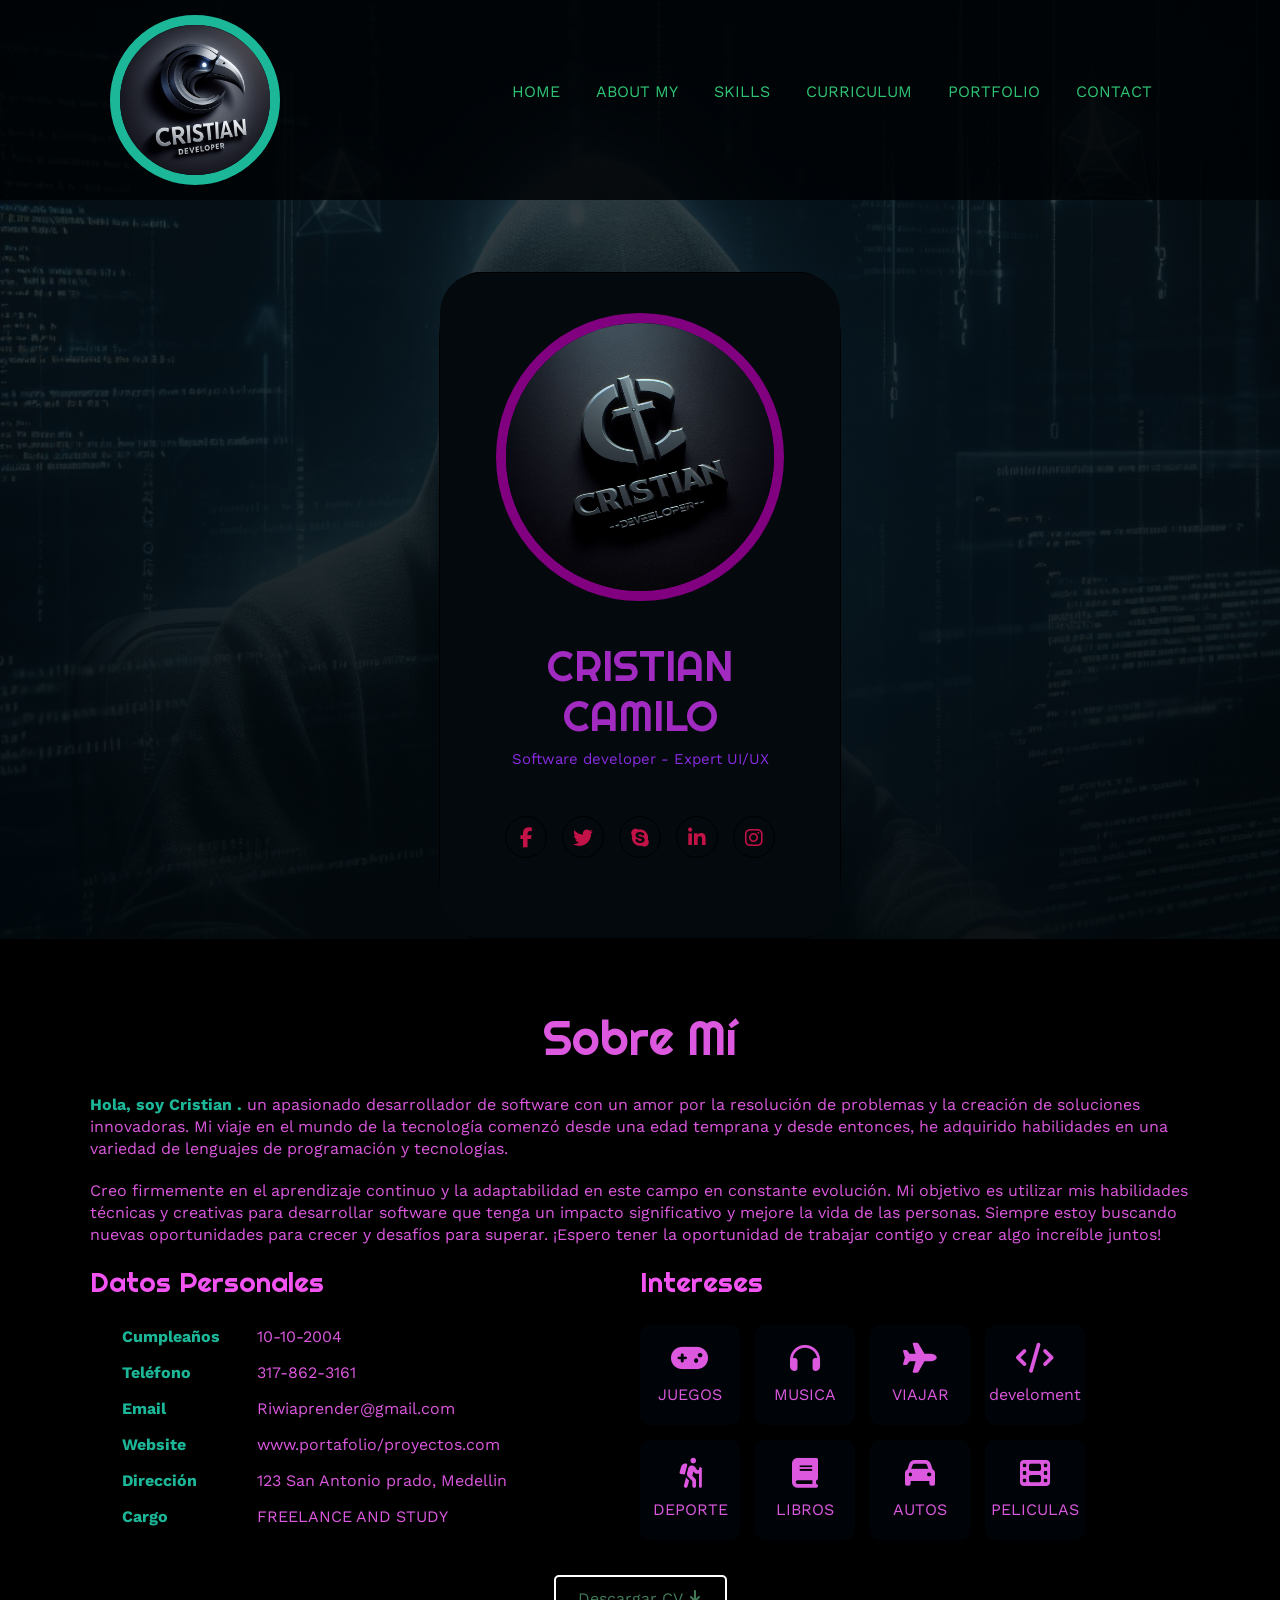
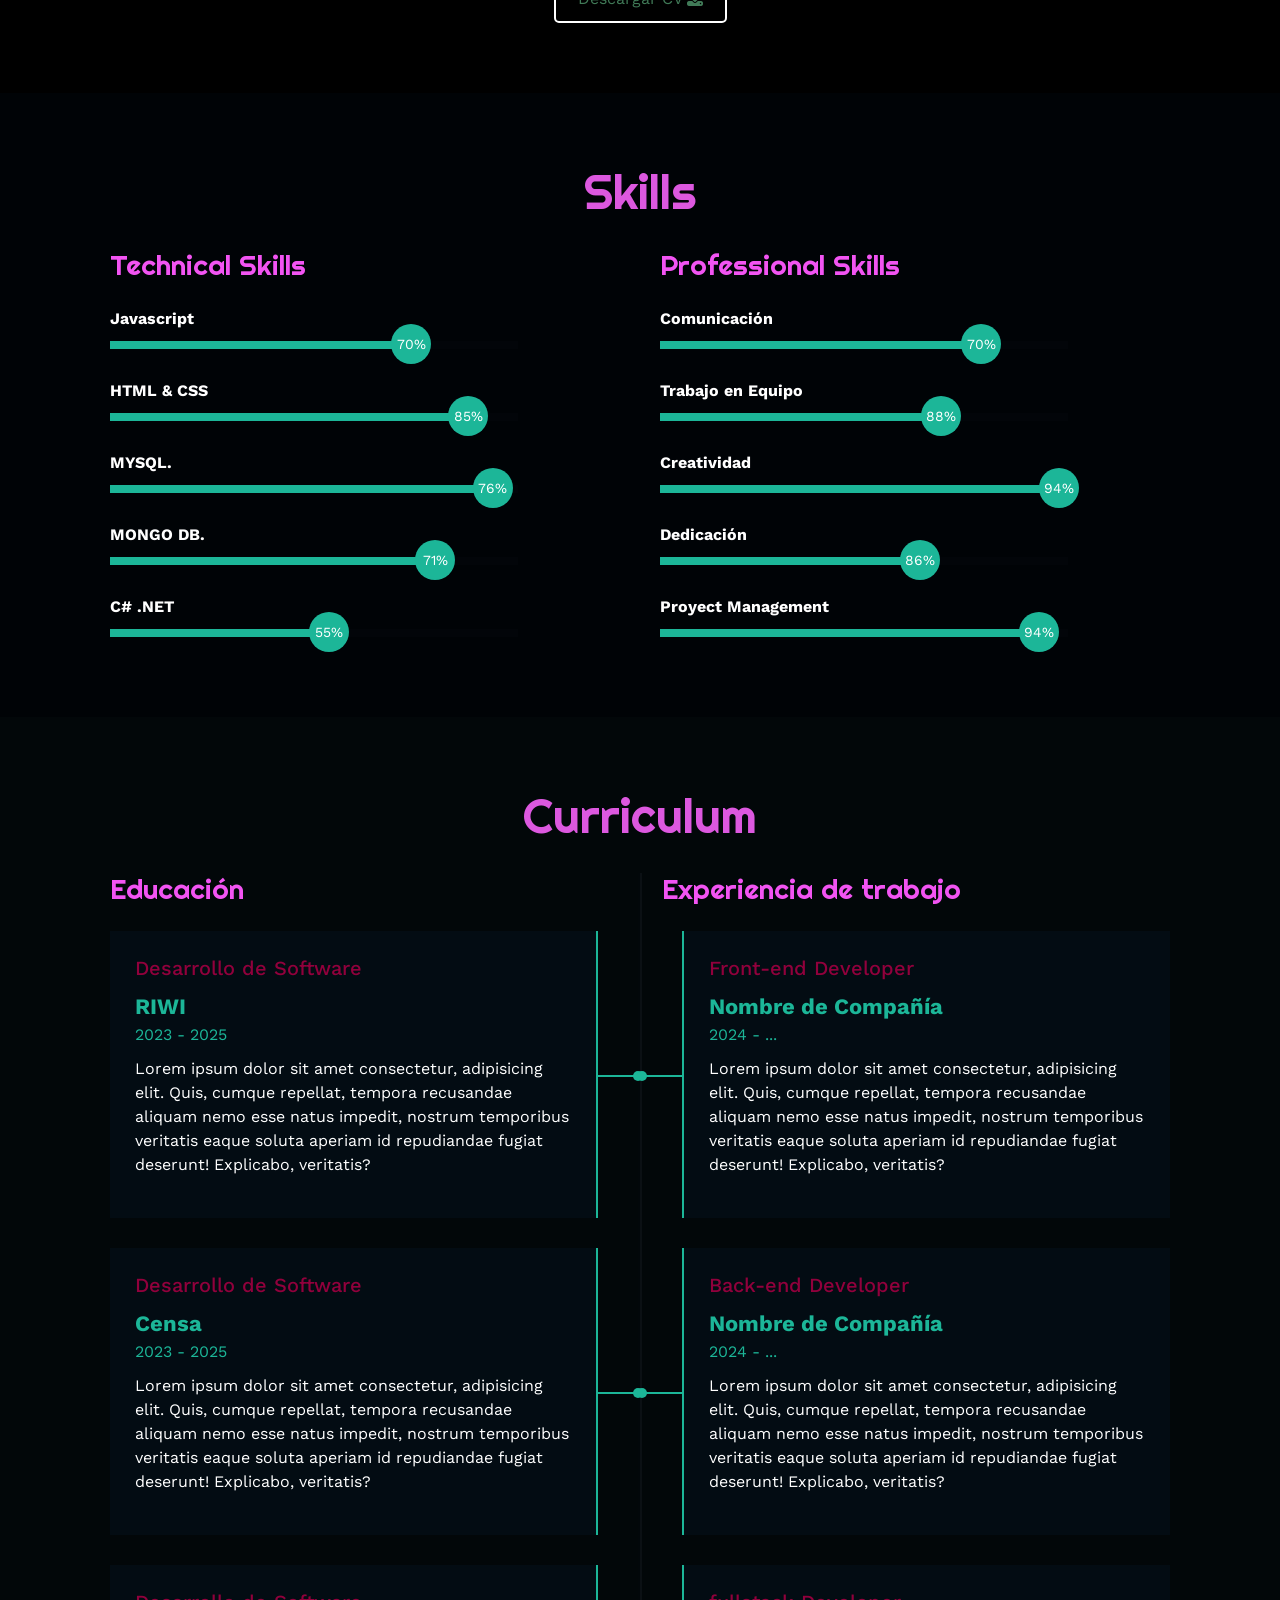
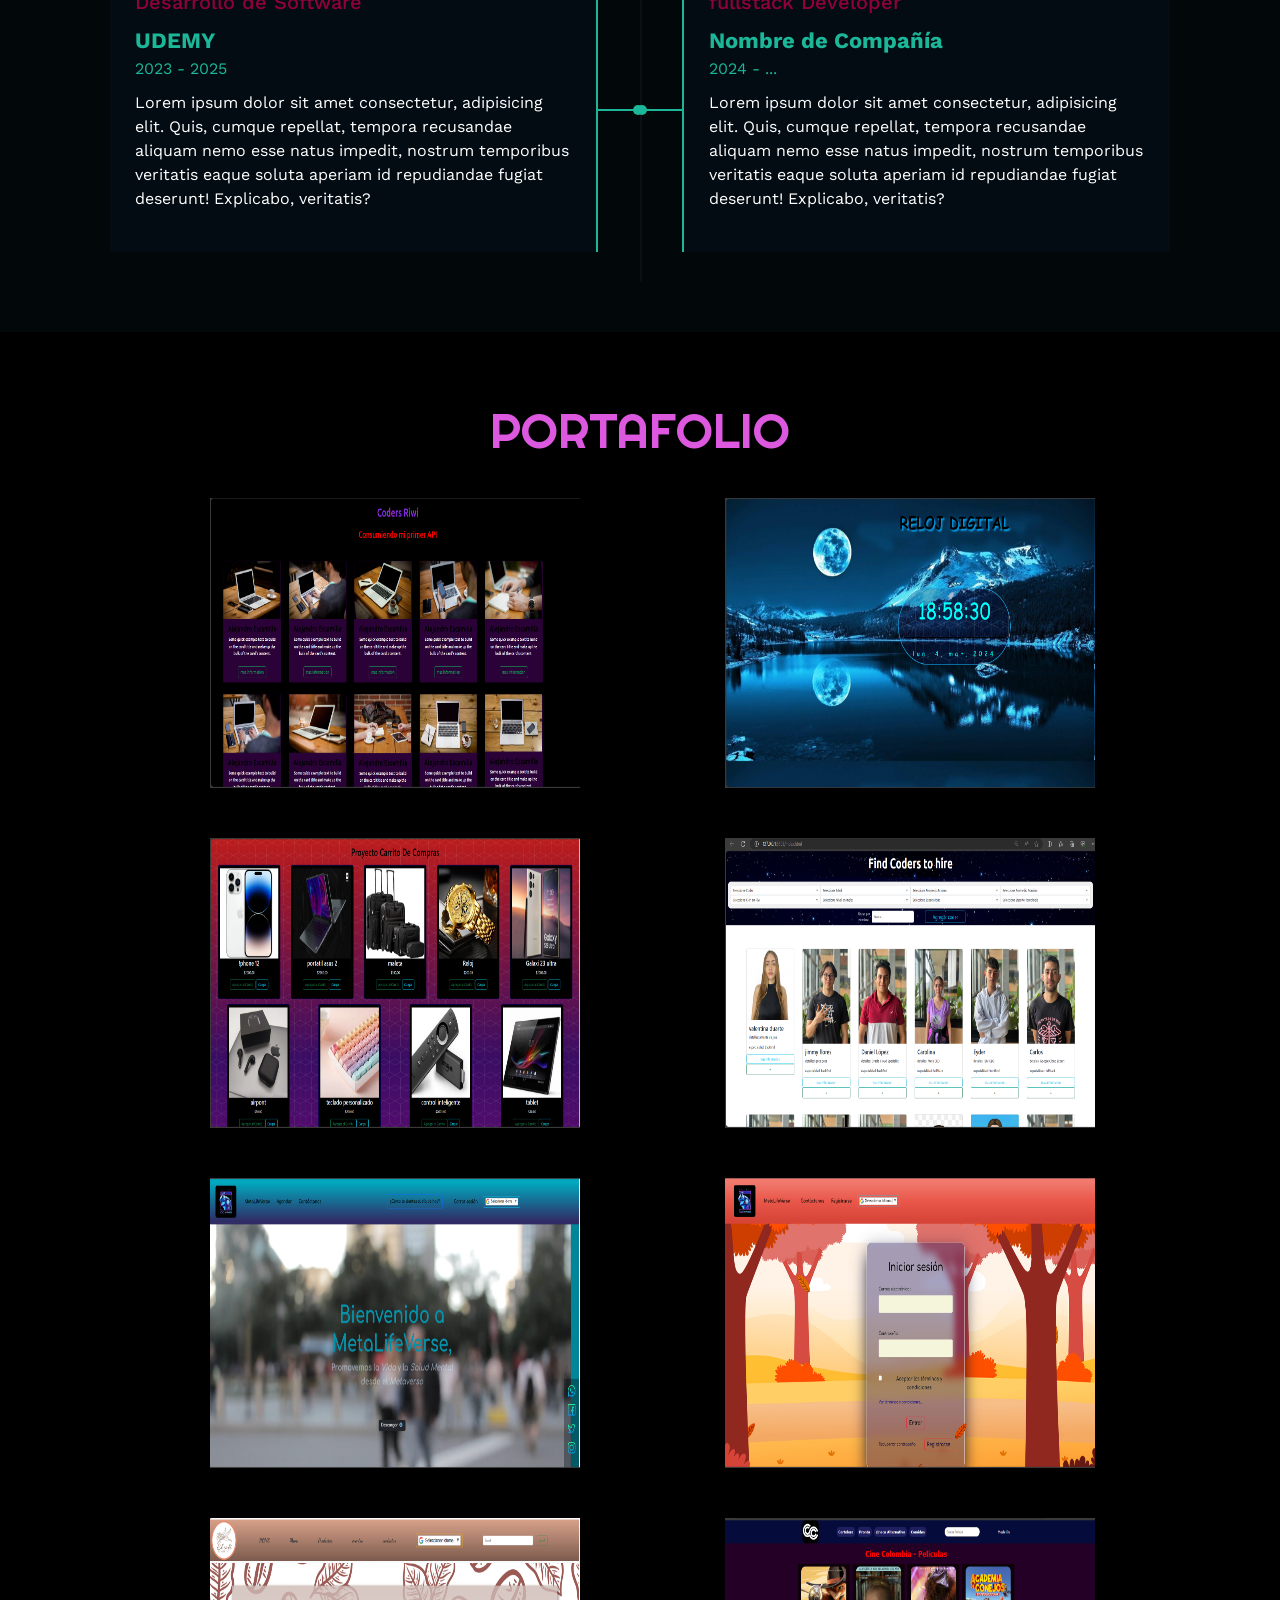
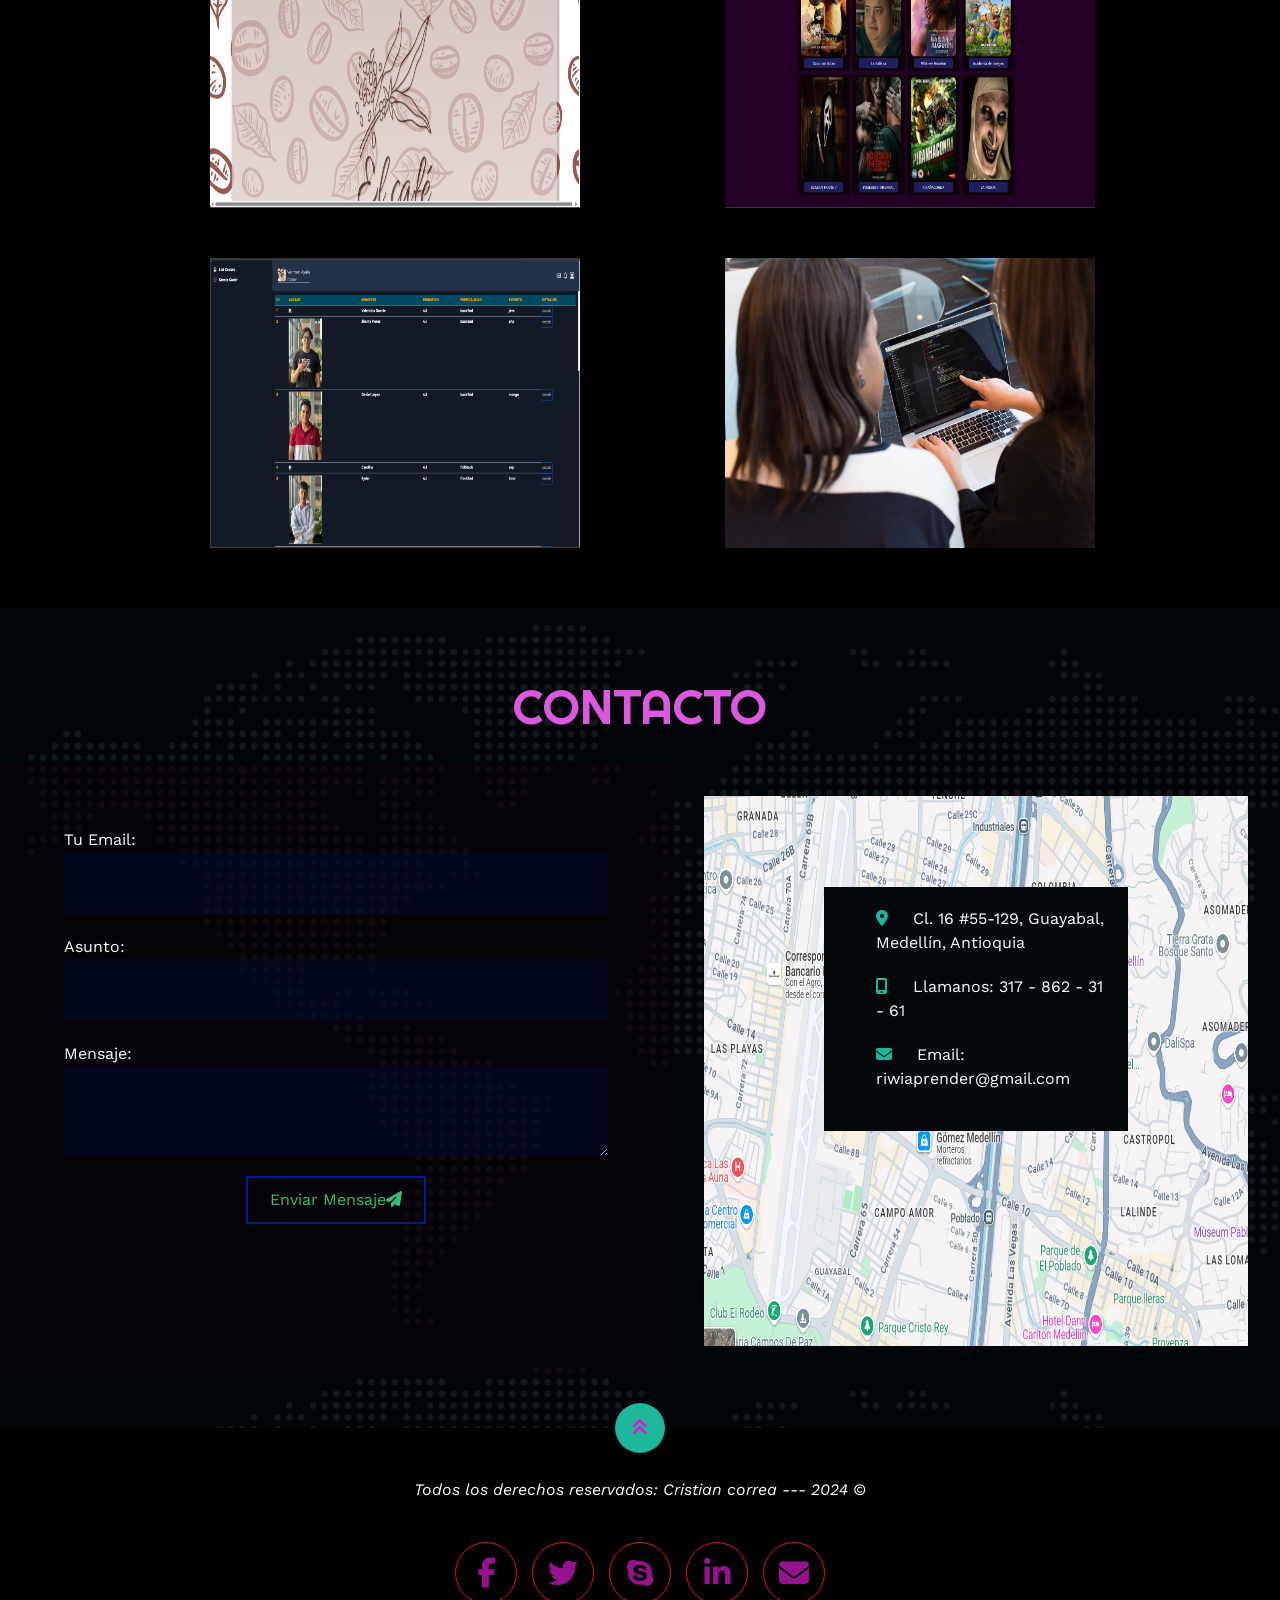
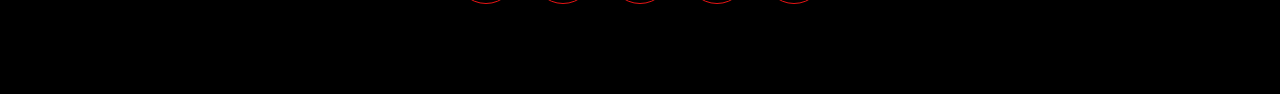
==== index.html @ 98524fd9 "logo" ====
<!DOCTYPE html>
<html lang="es">
<head>
    <meta charset="UTF-8">
    <meta http-equiv="X-UA-Compatible" content="IE=edge">
    <meta name="viewport" content="width=device-width, initial-scale=1.0">
    <link rel="stylesheet" href="https://cdnjs.cloudflare.com/ajax/libs/font-awesome/6.1.2/css/all.min.css" integrity="sha512-1sCRPdkRXhBV2PBLUdRb4tMg1w2YPf37qatUFeS7zlBy7jJI8Lf4VHwWfZZfpXtYSLy85pkm9GaYVYMfw5BC1A==" crossorigin="anonymous" referrerpolicy="no-referrer" />
    <link href="https://cdn.jsdelivr.net/npm/bootstrap@5.3.3/dist/css/bootstrap.min.css" rel="stylesheet" integrity="sha384-QWTKZyjpPEjISv5WaRU9OFeRpok6YctnYmDr5pNlyT2bRjXh0JMhjY6hW+ALEwIH" crossorigin="anonymous">
    <title>&#x1F4BB; Portfolio Cristian  &#x2699;</title>
    <link rel="stylesheet" href="./estilo.css">
</head>
<body>
    <!-- MENU ENCABEZADO -->
    <div class="contenedor-header">
        <header>
            <div class="logo">

                <a href="#"><img src="/img/_6cdd6e92-10e6-4511-bad2-7dad2f7c8f52.jpg" width="140px"  alt=""></a>
            </div>
            <nav id="nav">
                <ul>
                    <li><a href="#inicio" onclick="seleccionar()">HOME</a></li>
                    <li><a href="#sobremi" onclick="seleccionar()">ABOUT MY</a></li>
                    <li><a href="#skills" onclick="seleccionar()">SKILLS</a></li>
                    <li><a href="#curriculum" onclick="seleccionar()">CURRICULUM</a></li>
                    <li><a href="#aling-content-center" onclick="seleccionar()">PORTFOLIO</a></li>
                    <li><a href="#contacto" onclick="seleccionar()">CONTACT</a></li>
                </ul>
            </nav>
            <div class="nav-responsive" onclick="mostrarOcultarMenu()">
                <i class="fa-solid fa-bars"></i>
            </div>
        </header>
    </div>
    
    <!-- SECCION INICIO -->
    <section id="inicio" class="inicio"  style="display: flex;justify-content: center;height: auto;">
        <br>
        <div class="card" style="border-radius: 10%;background-color: black;margin-top: 17rem;">

            <div class="contenido-banner">
                <div class="contenedor-img">
                    <a target="_blank" href="#"><img src="/img/_21285ac9-99ee-4169-a46f-2287c89f0135.jpg" alt=""></a>
                </div>
                <h1 style="color: rgb(161, 43, 193);">CRISTIAN CAMILO</h1>
                <h2 style="color: blueviolet;">Software developer - Expert UI/UX</h2>
                <div class="redes">
                    <a target="_blank" href="#"><i class="fa-brands fa-facebook-f"></i></a>
                    <a target="_blank" href="#"><i class="fa-brands fa-twitter"></i></a>
                    <a target="_blank" href="#"><i class="fa-brands fa-skype"></i></a>
                    <a target="_blank" href="#"><i class="fa-brands fa-linkedin-in"></i></a>
                    <!-- <a target="_blank" href="#"><i class="fa-solid fa-rss"></i></a> -->
                    <a target="_blank" href="#"><i class="fa-brands fa-instagram"></i></a>
                    <!-- <a target="_blank" href="#"><i class="fa-brands fa-youtube"></i></a>
                    <a target="_blank" href="#"><i class="fa-brands fa-whatsapp"></i></a> -->
                        
    
    
                </div>
            </div>
        </div>
        <br>
    </section>

    <!-- SECCION SOBRE MI -->
    <section id="sobremi" class="sobremi">
        <div class="contenido-seccion">
            <h2>Sobre Mí</h2>
            <p><c>Hola, soy Cristian .</c> un apasionado desarrollador de software con un amor por la resolución de problemas y la creación de soluciones innovadoras. Mi viaje en el mundo de la tecnología comenzó desde una edad temprana y desde entonces, he adquirido habilidades en una variedad de lenguajes de programación y tecnologías.</p>
            <p>Creo firmemente en el aprendizaje continuo y la adaptabilidad en este campo en constante evolución. Mi objetivo es utilizar mis habilidades técnicas y creativas para desarrollar software que tenga un impacto significativo y mejore la vida de las personas.

                Siempre estoy buscando nuevas oportunidades para crecer y desafíos para superar. ¡Espero tener la oportunidad de trabajar contigo y crear algo increíble juntos!</p>

            <div class="fila">
                <!-- datos personales -->
                <div class="col">
                    <h3>Datos Personales</h3>
                    <ul>
                        <li>
                            <strong>Cumpleaños</strong>
                            10-10-2004
                        </li>
                        <li>
                            <strong>Teléfono</strong>
                            317-862-3161
                        </li>
                        <li>
                            <strong>Email</strong>
                            Riwiaprender@gmail.com
                        </li>
                        <li>
                            <strong>Website</strong>
                            www.portafolio/proyectos.com
                        </li>
                        <li>
                            <strong>Dirección</strong>
                            123 San Antonio prado, Medellin
                        </li>
                        <li>
                            <strong>Cargo</strong>
                            <c>FREELANCE AND STUDY</c>
                        </li>
                    </ul>
                </div>

                <!-- intereses -->
                <div class="col">
                    <h3>Intereses</h3>
                    <div class="contenedor-intereses">
                        <div class="interes">
                            <i class="fa-solid fa-gamepad"></i>
                            <span>JUEGOS</span>
                        </div>
                        <div class="interes">
                            <i class="fa-solid fa-headphones"></i>
                            <span>MUSICA</span>
                        </div>
                        <div class="interes">
                            <i class="fa-solid fa-plane"></i>
                            <span>VIAJAR</span>
                        </div>
                        <div class="interes">
                            <i class="fas fa-code"></i>
                            <span>develoment</span>
                        </div>
                        <div class="interes">
                            <i class="fa-solid fa-person-hiking"></i>
                            <span>DEPORTE</span>
                        </div>
                        <div class="interes">
                            <i class="fa-solid fa-book"></i>
                            <span>LIBROS</span>
                        </div>
                        <div class="interes">
                            <i class="fa-solid fa-car"></i>
                            <span>AUTOS</span>
                        </div>
                        <div class="interes">
                            <i class="fas fa-film"></i>
                            <span>PELICULAS</span>
                            

                        </div>
                        
                    </div>
                </div>
            </div>
            <button style="color: rgb(64, 122, 87);">
                Descargar CV <i class="fa-solid fa-download"></i>
                <span class="overlay"></span>
            </button>
        </div>
    </section>

    <!-- SECCION SKILLS -->
    <section class="skills" id="skills">
        <div class="contenido-seccion">
            <h2>Skills</h2>
            <div class="fila">
                <!-- Technical Skill -->
                <div class="col">
                    <h3>Technical Skills</h3>
                    <div class="skill">
                        <span>Javascript</span>
                        <div class="barra-skill">
                            <div class="progreso">
                                <span>70%</span>
                            </div>
                        </div>
                    </div>
                    <div class="skill">
                        <span>HTML & CSS</span>
                        <div class="barra-skill">
                            <div class="progreso">
                                <span>85%</span>
                            </div>
                        </div>
                    </div>
                    <div class="skill">
                        <span>MYSQL.</span>
                        <div class="barra-skill">
                            <div class="progreso">
                                <span>76%</span>
                            </div>
                        </div>
                    </div>
                    <div class="skill">
                        <span>MONGO DB.</span>
                        <div class="barra-skill">
                            <div class="progreso">
                                <span>71%</span>
                            </div>
                        </div>
                    </div>
                    <div class="skill">
                        <span>C# .NET</span>
                        <div class="barra-skill">
                            <div class="progreso">
                                <span>55%</span>
                            </div>
                        </div>
                    </div>
                </div>
                <!-- Professional Skills -->
                <div class="col">
                    <h3>Professional Skills</h3>
                    <div class="skill">
                        <span>Comunicación</span>
                        <div class="barra-skill">
                            <div class="progreso">
                                <span>70%</span>
                            </div>
                        </div>
                    </div>
                    <div class="skill">
                        <span>Trabajo en Equipo</span>
                        <div class="barra-skill">
                            <div class="progreso">
                                <span>88%</span>
                            </div>
                        </div>
                    </div>
                    <div class="skill">
                        <span>Creatividad</span>
                        <div class="barra-skill">
                            <div class="progreso">
                                <span>94%</span>
                            </div>
                        </div>
                    </div>
                    <div class="skill">
                        <span>Dedicación</span>
                        <div class="barra-skill">
                            <div class="progreso">
                                <span>86%</span>
                            </div>
                        </div>
                    </div>
                    <div class="skill">
                        <span>Proyect Management</span>
                        <div class="barra-skill">
                            <div class="progreso">
                                <span>94%</span>
                            </div>
                        </div>
                    </div>
                </div>
            </div>
        </div>
    </section>

    <!-- SECCION CURRICULUM -->
    <section id="curriculum" class="curriculum">
        <div class="contenido-seccion">
            <h2>Curriculum</h2>
            <div class="fila">
                <div class="col izquierda">
                    <h3>Educación</h3>
                    <div class="item izq">
                        <h4>Desarrollo de Software</h4>
                        <span class="casa">RIWI</span>
                        <span class="fecha">2023 - 2025</span>
                        <p>Lorem ipsum dolor sit amet consectetur, adipisicing elit. Quis, cumque repellat, tempora recusandae aliquam nemo esse natus impedit, nostrum temporibus veritatis eaque soluta aperiam id repudiandae fugiat deserunt! Explicabo, veritatis?</p>
                        <div class="conectori">
                            <div class="circuloi"></div>
                        </div>
                    </div>
                    <div class="item izq">
                        <h4>Desarrollo de Software</h4>
                        <span class="casa">Censa</span>
                        <span class="fecha">2023 - 2025</span>
                        <p>Lorem ipsum dolor sit amet consectetur, adipisicing elit. Quis, cumque repellat, tempora recusandae aliquam nemo esse natus impedit, nostrum temporibus veritatis eaque soluta aperiam id repudiandae fugiat deserunt! Explicabo, veritatis?</p>
                        <div class="conectori">
                            <div class="circuloi"></div>
                        </div>
                    </div>
                    <div class="item izq">
                        <h4>Desarrollo de Software</h4>
                        <span class="casa">UDEMY</span>
                        <span class="fecha">2023 - 2025</span>
                        <p>Lorem ipsum dolor sit amet consectetur, adipisicing elit. Quis, cumque repellat, tempora recusandae aliquam nemo esse natus impedit, nostrum temporibus veritatis eaque soluta aperiam id repudiandae fugiat deserunt! Explicabo, veritatis?</p>
                        <div class="conectori">
                            <div class="circuloi"></div>
                        </div>
                    </div>
                </div>

                <div class="col derecha">
                    <h3>Experiencia de trabajo</h3>
                    <div class="item der">
                        <h4>Front-end  Developer</h4>
                        <span class="casa">Nombre de Compañía</span>
                        <span class="fecha">2024 - ...</span>
                        <p>Lorem ipsum dolor sit amet consectetur, adipisicing elit. Quis, cumque repellat, tempora recusandae aliquam nemo esse natus impedit, nostrum temporibus veritatis eaque soluta aperiam id repudiandae fugiat deserunt! Explicabo, veritatis?</p>
                        <div class="conectord">
                            <div class="circulod"></div>
                        </div>
                    </div>
                    <div class="item der">
                        <h4>Back-end  Developer</h4>
                        <span class="casa">Nombre de Compañía</span>
                        <span class="fecha">2024 - ...</span>
                        <p>Lorem ipsum dolor sit amet consectetur, adipisicing elit. Quis, cumque repellat, tempora recusandae aliquam nemo esse natus impedit, nostrum temporibus veritatis eaque soluta aperiam id repudiandae fugiat deserunt! Explicabo, veritatis?</p>
                        <div class="conectord">
                            <div class="circulod"></div>
                        </div>
                    </div>
                    <div class="item der">
                        <h4>fullstack Developer</h4>
                        <span class="casa">Nombre de Compañía</span>
                        <span class="fecha">2024 - ...</span>
                        <p>Lorem ipsum dolor sit amet consectetur, adipisicing elit. Quis, cumque repellat, tempora recusandae aliquam nemo esse natus impedit, nostrum temporibus veritatis eaque soluta aperiam id repudiandae fugiat deserunt! Explicabo, veritatis?</p>
                        <div class="conectord">
                            <div class="circulod"></div>
                        </div>
                    </div>
                </div>
            </div>
        </div>
    </section>

    <!-- SECCION PORTFOLIO -->
    <section id="aling-content-center" class="portfolio">
        <h2>PORTAFOLIO</h2>
        <div class="row">
            <!-- <div class="galeria">
               
            </div> -->
            <div class="proyecto">
                <img src="./img/image copy 7.png" alt="">
                <div class="overlay">
                    <h3>API</h3>
                    <a  target="_blank" href="https://github.com/Camiloriwi?tab=repositories" class="link-info">Website  <i class="fas fa-external-link-alt"></i></a>
                </div>
            </div>
            <div class="proyecto">
                <img src="./img/image copy 8.png" alt="">
                <div class="overlay">
                    <h3>Reloj digital</h3>
                    <a  target="_blank" href="https://github.com/Camiloriwi?tab=repositories" class="link-info">Website  <i class="fas fa-external-link-alt"></i></a>
                </div>
            </div>
            <div class="proyecto">
                <img src="./img/image copy.png" alt="">
                <div class="overlay">
                    <h3>Carrito compras</h3>
                    <a  target="_blank" href="https://github.com/Camiloriwi?tab=repositories" class="link-info">Website  <i class="fas fa-external-link-alt"></i></a>
                
                
                </div>  

            </div>

            <div class="proyecto">
                <img src="./img/image2.png" alt="">
                <div class="overlay">
                    <h3>Buscador Coders</h3>
                    <a  target="_blank" href="https://github.com/Camiloriwi?tab=repositories" class="link-info">Website  <i class="fas fa-external-link-alt"></i></a>
                </div>
            </div>
            <div class="proyecto">
                <img src="./img/image copy 6.png" alt="">
                <div class="overlay">
                    <h3>Metalifeverse</h3>
                    <a  target="_blank" href="https://github.com/Camiloriwi?tab=repositories" class="link-info">Website  <i class="fas fa-external-link-alt"></i></a>
                </div>
            </div>
            <div class="proyecto">
                <img src="./img/image copy 5.png" alt="">
                <div class="overlay">
                    <h3>Login</h3>
                    <a  target="_blank" href="https://github.com/Camiloriwi?tab=repositories" class="link-info">Website  <i class="fas fa-external-link-alt"></i></a>
                </div>
            </div>
            <div class="proyecto">
                <img src="./img/image copy 4.png" alt="">
                <div class="overlay">
                    <h3>WEB Cafeteria</h3>
                    <a  target="_blank" href="https://github.com/Camiloriwi?tab=repositories" class="link-info">Website  <i class="fas fa-external-link-alt"></i></a>
                </div>
            </div>
            <div class="proyecto">
                <img src="./img/image copy 3.png" alt="">
                <div class="overlay">
                    <h3>cine Colombia Plantilla</h3>
                    <a  target="_blank" href="https://github.com/Camiloriwi?tab=repositories" class="link-info">Website  <i class="fas fa-external-link-alt"></i></a>
                </div>
            </div>
            <div class="proyecto">
                <img src="./img/image copy 2.png" alt="">
                <div class="overlay">
                    <h3>Metodos CRUD</h3>
                    <a  target="_blank" href="https://github.com/Camiloriwi?tab=repositories" class="link-info">Website  <i class="fas fa-external-link-alt"></i></a>
                </div>
            </div>
            <div class="proyecto">
                <img src="./img/fondo.jpg" alt="">
                <div class="overlay">
                    <h3>DATABASE</h3>
                    <a  target="_blank" href="https://github.com/Camiloriwi?tab=repositories" class="link-info">Website  <i class="fas fa-external-link-alt"></i></a>
                </div>
            </div>
        </div>

   
    </section>
 
    <!-- SECCION CONTACTO -->
    <section id="contacto" class="contacto">
        <div class="contenido-seccion">
            <h2>CONTACTO</h2>
            <div class="fila">
                <!-- Formulario -->
                <div class="col" id="formulario">
                    <!-- <input type="text" placeholder="Tú Nombre" required>
                    <input type="number" placeholder="Número telefónico" required>
                    <input type="email" placeholder="Dirección de correo" required>
                    <input type="text" placeholder="Tema">
                    <textarea name="" id="" cols="30" rows="10" placeholder="Mensaje"></textarea>
                    <button>
                        Enviar Mensaje<i class="fa-solid fa-paper-plane"></i>
                        <span class="overlay"></span>
                    </button> -->
                    <form action="https://formspree.io/f/mvoeqlkn" method="POST">
                        <label for="email">Tu Email:</label>
                        <input type="email" id="email" name="_replyto" required>
                        <label for="asunto">Asunto:</label>
                        <input type="text" id="asunto" name="asunto" required>
                        <label for="mensaje">Mensaje:</label>
                        <textarea id="mensaje" name="mensaje" required></textarea>
                        <!-- <button type="submit">Enviar</button> -->
                        <button type="submit">
                            Enviar Mensaje<i class="fa-solid fa-paper-plane"></i>
                            <span class="overlay"></span>
                        </button>
                    </form>
                    
                </div>
                <!-- Mapa -->
                <div class="col" id="location">
                    <img src="./img/location.png"  height="550rem" alt="">
                    <div class="info">
                        <ul>
                            <li>
                                <i class="fa-solid fa-location-dot"></i>
                                Cl. 16 #55-129, Guayabal, Medellín, Antioquia
                            </li>
                            <li>
                                <i class="fa-solid fa-mobile-screen"></i>
                                Llamanos: 317 - 862 - 31 - 61 
                            </li>
                            <li>
                                <i class="fa-solid fa-envelope"></i>
                                Email: riwiaprender@gmail.com
                            </li>
                        </ul>
                    </div>
                </div>
            </div>
        </div>
    </section>

    <!-- footer -->
    <footer>
        <a href="#inicio" class="arriba">
            <i class="fa-solid fa-angles-up"></i>
        </a>
        <i style="text-justify: 4px">Todos los derechos reservados:  Cristian correa --- 2024 &copy;</i>
        <div class="redes">
            <a  target="_blank" href="#"><i class="fa-brands fa-facebook-f"></i></a>
            <a  target="_blank"href="#"><i class="fa-brands fa-twitter"></i></a>
            <a  target="_blank" href="#"><i class="fa-brands fa-skype"></i></a>
            <a  target="_blank" href="#"><i class="fa-brands fa-linkedin-in"></i></a>
            <a  target="_blank" href="#"><i class="fa-solid fa-envelope" aria-hidden="true"></i></a>


            <!-- <a  target="_blank" href="#"><i class="fa-solid fa-rss"></i></a> -->
        </div>
    </footer>

    <script src="/script.js"></script>
    <script src="https://cdn.jsdelivr.net/npm/bootstrap@5.3.3/dist/js/bootstrap.bundle.min.js" integrity="sha384-YvpcrYf0tY3lHB60NNkmXc5s9fDVZLESaAA55NDzOxhy9GkcIdslK1eN7N6jIeHz" crossorigin="anonymous"></script>
</body>
</html>
---- estilo.css ----
@import url('https://fonts.googleapis.com/css2?family=Righteous&family=Work+Sans:wght@100;300;400;600;800&display=swap');

body{
    background: linear-gradient(top, bottom, rgb(2, 2, 134),rgb(54, 0, 54) rgb(17, 3, 31),black);
}

*{
    box-sizing: border-box;
    font-family: 'Work Sans';
    margin: 0;
    padding: 0;
}
html{
    /* me permite deslizar cuando hago clic en los links del menu */
    scroll-behavior: smooth;
}
/* MENU */
.contenedor-header{
    background: #000305d7;
    position: fixed;
    width: 100%;
    top: 0;
    left: 0;
    z-index: 99;
}
.contenedor-header header{
    max-width: 1100px;
    margin: auto;
    display: flex;
    justify-content: space-between;
    align-items: center;
    padding: 15px 20px;
}
.logo img{
    border-radius: 50%;
    height: 170px;
    width: 170px;
    border: 10px solid #1CB698;
}
.logo img:hover{
    border-radius: 50%;
    height: 170px;
    width: 170px;
    border: 10px solid purple;
}
.contenedor-header header .logo{
    font-family: 'Righteous';
    font-size: 36px;
    color: #050960;
    text-decoration: none;
}
.contenedor-header header ul{
    display: flex;
    list-style: none;
}
.contenedor-header header nav ul li a{
    text-align: none;
    color: #2fc374;
    margin: 0 15px;
    padding: 3px;
    transition: .5s;
    text-decoration: none;
}
.contenedor-header header nav ul li a:hover{
    color: #b61c83;
}
.nav-responsive{
    background-color: #130179;
    color:#ae0606;
    padding: 5px 10px;
    border-radius: 5px;
    cursor: pointer;
    display: none;
}
/* SECCION I N I C I O */
.inicio{
    background: linear-gradient(to top, rgba(1, 7, 11, 0.953), rgba(5, 15, 20, 0.756)),
    url(./codigo.jpg);
    background-size: cover;
    background-repeat: no-repeat;
    height: 80vmax;
    width: 100%;
    color: #fff;
    display: flex;
    align-items: center;
   
}
.inicio .contenido-banner{
    padding: 40px;
    background-color: #03090c;
    max-width: 400px;
    height: auto;
    margin: auto;
    text-align: center;
    border-radius: 40px;
}
.contenedor-img img{
    margin-top: 40px;
    border: 10px solid purple ;
    color: purple;
    display: block;
    width: 90%;
    margin: auto;
    border-radius: 100%;#015645
}

.contenedor-img img:hover{
    border: 10px solid #047660 ;
}

.inicio .contenido-banner h1{
    margin-top: 40px;
    font-size: 42px;
    font-family: 'Righteous';
}
.inicio .contenido-banner h2{
    font-size: 15px;
    font-weight: normal;
}
h2{
    color: #dc58df;
}
.inicio .contenido-banner .redes a{
    color: #c31247;
    display: inline-block;
    text-decoration: none;
    border: 1px solid #000000;
    border-radius: 100%;
    width: 42px;
    height: 42px;
    line-height: 42px;
    margin: 40px 5px;
    font-size: 20px;
    transition: .3s;
}
.inicio .contenido-banner .redes a:hover{
    /* background-color: #1CB698; */
    color: #099166;
}
.sobremi{
    background-color: #000000;
    color: #dc58df;
    padding: 50px 20px;
}
.sobremi .contenido-seccion{
    max-width: 1100px;
    margin: auto;
}
.sobremi h2{
    font-size: 48px;
    font-family: 'Righteous';
    text-align: center;
    padding: 20px 0;

}
.sobremi .contenido-seccion p{
    font: 18px;
    line-height: 22px;
    margin-bottom: 20px;
}
.sobremi .contenido-seccion p c{
    color: #1CB698;
    font-weight: bold;
}
.sobremi .fila{
    display: flex;
}
.sobremi .fila .col
{
    width: 50%;
}
.sobremi .fila .col h3{
    font-size: 28px;
    font-family: 'Righteous';
    margin-bottom: 25px;
}
.sobremi .fila .col ul{
    list-style: none;
}
.sobremi .fila .col ul li{
    margin: 12px 0;
}
.sobremi .fila .col ul li strong{
    display: inline-block;
    color: #1CB698;
    width: 130px;
}
.sobremi .fila .col ul li span{
    background-color: #1CB698;
    padding: 3px;
    font-weight: bold;
    border-radius: 5px;
}
.sobremi .fila .col .contenedor-intereses{
    display: flex;
    flex-wrap: wrap;
}
.sobremi .fila .col .contenedor-intereses .interes{
    width: 100px;
    height: 100px;
    background-color: #000408;
    border-radius: 10px;
    margin: 0 15px 15px 0;
    display: flex;
    flex-direction: column;
    align-items: center;
    justify-content: center;
    transition: .3s;
}

.sobremi .fila .col .contenedor-intereses .interes:hover{
    background-color: #015645;
}
.sobremi .fila .col .contenedor-intereses .interes i{
    font-size: 30px;
    margin-bottom: 10px;
}
.sobremi button{
    cursor: pointer;
    background-color: transparent;
    border: 2px solid #fff;
    width: fit-content;
    display: block;
    margin: 20px auto;
    padding: 10px 22px;
    font-size: 16px;
    color: #fff;
    position: relative;
    z-index: 10;
    border-radius: 5px;
}
.sobremi button .overlay{
    position: absolute;
    top: 0;
    left: 0;
    width: 0;
    height: 100%;
    background-color: #91003c;
    z-index: -1;
    transition: 1s;
    border-radius: 5px;
}
.sobremi button:hover .overlay{
    width: 100%;
}
/* SECCION S K I L L S */
.skills{
    background-color: #000306;
    color: #fff;
    padding: 50px 20px;
}
.skills .contenido-seccion{
    max-width: 1100px;
    margin: auto;
}
.skills h2{
    font-size: 48px;
    font-family: 'Righteous';
    text-align: center;
    padding: 20px 0;

}
.skills .fila{
    display: flex;
}
.skills .fila .col{
    width: 50%;
    padding: 0 20px;
}
.skills .fila .col h3{
    font-size: 28px;
    font-family: 'Righteous';
    margin-bottom: 25px;
}
.skills .skill > span{
    font-weight: bold;
    display: block;
    margin-bottom: 10px;
}
.skills .skill .barra-skill{
    height: 8px;
    width: 80%;
    background-color: #020509;
    position: relative;
    margin-bottom: 30px;
}
.skills .skill .progreso{
    background-color: #1CB698;
    position: absolute;
    top: 0;
    left: 0;
    height: 8px;
}
.skills .skill .barra-skill span{
    position: absolute;
    height: 40px;
    width: 40px;
    background-color: #1CB698;
    border-radius: 50px;
    line-height: 40px;
    text-align: center;
    top: -17px;
    right: -15px;
    font-size: 14px;
}
/* Estas clases se agregaran dinamicamente mediante javascript */
.skills .skill .javascript{
    width: 0%;
    animation: 2s javascript forwards;
}
@keyframes javascript {
    0%{width: 0%;}
    100%{width: 75%;}
}

.skills .skill .htmlcss{
    width: 0%;
    animation: 2s htmlcss forwards;
}
@keyframes htmlcss {
    0%{width: 0%;}
    100%{width: 89%;}
}

.skills .skill .photoshop{
    width: 0%;
    animation: 2s photoshop forwards;
}
@keyframes photoshop {
    0%{width: 0%;}
    100%{width: 95%;}
}

.skills .skill .wordpress{
    width: 0%;
    animation: 2s wordpress forwards;
}
@keyframes wordpress {
    0%{width: 0%;}
    100%{width: 81%;}
}

.skills .skill .drupal{
    width: 0%;
    animation: 2s drupal forwards;
}
@keyframes drupal {
    0%{width: 0%;}
    100%{width: 55%;}
}

.skills .skill .comunicacion{
    width: 0%;
    animation: 2s comunicacion forwards;
}
@keyframes comunicacion {
    0%{width: 0%;}
    100%{width: 80%;}
}

.skills .skill .trabajo{
    width: 0%;
    animation: 2s trabajo forwards;
}
@keyframes trabajo {
    0%{width: 0%;}
    100%{width: 70%;}
}

.skills .skill .creatividad{
    width: 0%;
    animation: 2s creatividad forwards;
}
@keyframes creatividad {
    0%{width: 0%;}
    100%{width: 99%;}
}

.skills .skill .dedicacion{
    width: 0%;
    animation: 2s dedicacion forwards;
}
@keyframes dedicacion {
    0%{width: 0%;}
    100%{width: 65%;}
}

.skills .skill .proyect{
    width: 0%;
    animation: 2s proyect forwards;
}
@keyframes proyect {
    0%{width: 0%;}
    100%{width: 94%;}
}
/* SECCION CURRICULUM */
.curriculum{
    background-color: #020709;
    color: #fff;
    padding: 50px 20px;
}
.curriculum .contenido-seccion{
    max-width: 1100px;
    margin: auto;
}
.curriculum h2{
    font-size: 48px;
    font-family: 'Righteous';
    text-align: center;
    padding: 20px 0;

}
.curriculum .fila{
    display: flex;
    justify-content: space-between;
}
.curriculum .fila .col{
    width: 49%;
    padding: 0 20px;
}
.curriculum .fila .col h3{
    font-size: 28px;
    font-family: 'Righteous';
    margin-bottom: 25px;
}
.curriculum .fila .izquierda{
    border-right: 2px solid #02070a;
}
.curriculum .fila .derecha{
    border-left: 2px solid #0b1014;
}
.curriculum .fila .item{
    padding: 25px;
    margin-bottom: 30px;
    background-color: #030c13;
    position: relative;
}
.curriculum .fila .item h4{
    font-size: 20px;
    margin-bottom: 10px;
}
.curriculum .fila .item .casa{
    color: #1CB698;
    font-size: 22px;
    font-weight: bold;
    display: block;
}
.curriculum .fila .item .fecha{
    display: block;
    color: #1CB698;
    margin-bottom: 10px;
}
.curriculum .fila .item p{
    line-height: 24px;
}
.curriculum .fila .izq{
    border-right: 2px solid #1CB698;
    margin-right: 20px;
}
.curriculum .fila .der{
    border-left: 2px solid #1CB698;
    margin-left: 20px;
}
.curriculum .fila .item .conectori{
    height: 2px;
    background-color: #1CB698;
    width: 47px;
    position: absolute;
    top: 50%;
    right: -47px;
    z-index: 5;
}
.curriculum .fila .item .conectori .circuloi{
    display: block;
    height: 10px;
    width: 10px;
    border-radius: 50%;
    background-color: #1CB698;
    float: right;
    position: relative;
    bottom: 4px;
}
.curriculum .fila .item .conectord{
    height: 2px;
    background-color: #1CB698;
    width: 47px;
    position: absolute;
    top: 50%;
    left: -47px;
    z-index: 5;
}
.curriculum .fila .item .conectord .circulod{
    display: block;
    height: 10px;
    width: 10px;
    border-radius: 50%;
    background-color: #1CB698;
    float: left;
    position: relative;
    bottom: 4px;
}
/* SECCION PORTAFOLIO */
.portfolio{
    background-color: #000000;
    color: #fff;
    padding: 50px 20px;
}
.portfolio .row{
    max-width: 1000px;
    margin: auto;
    display: flex;
    flex-wrap: wrap;
    justify-content: space-around;
    
}

.portfolio h2{
    font-size: 48px;
    font-family: 'Righteous';
    text-align: center;
    padding: 20px 0;
    color: #dc58df;
}
.row{
    display: flex;
    flex-wrap: wrap;
}
/* .portfolio .galeria{
    display: flex;
    /* grid-template-columns: auto auto; */
    /* justify-content: space-between; */
    
/* }  */
.portfolio .proyecto{
    position: relative;
    max-width: 370px;
    height: fit-content;
    width: fit-content;
    margin: 10px;
    cursor: pointer;
}
.portfolio .proyecto img{
    width: 370px;
    height:290px ;
    display: block;
}
h3{
    box-shadow: 40px , 60px ,60px blue;
    color: rgb(242, 84, 242);
}
h4{
    color: #91003c;
}
.portfolio .proyecto .overlay{
    position: absolute;
    top: 0;
    width: 100%;
    height: 100%;
    text-align: center;
    background: linear-gradient(rgba(1, 27, 20, 0.743), rgba(72, 1, 50, 0.8));
    display: flex;
    flex-direction: column;
    justify-content: center;
    transition: 1s;
    font-size: 18px;
    letter-spacing: 3px;
    opacity: 0;
}
.portfolio .row .proyecto .overlay h3{
    margin-bottom: 20px;
    transition: 1s;
}
.portfolio .row .proyecto .overlay:hover{
    opacity: 1;
}
·portfolio .row .proyecto .overlay:hover h3{
    margin-bottom: 0px;
}
/* SECCION CONTACTO */
.contacto{
    background-image: url(./img/contact_bg.png);
    background-color: #010507;
    color: #fff;
    padding: 50px 0;
}
.row{
    display: flex;
    flex-wrap: wrap;
    justify-content: space-around;
    gap: 30px;
    
}
.aling-content-center img{
    width: 300px;
    height: 280px;
}
#aling-content-center´{

    display: grid;
    grid-template-columns: auto, auto;
}
.contacto h2{
    font-size: 48px;
    font-family: 'Righteous';
    text-align: center;
    padding: 20px 0;
}
.contacto .fila{
    display: flex;
}
.contacto .col{
    width: 50%;
    padding: 10px;
    position: relative;
}
.contacto .col input, .contacto .col textarea{
    display: block;
    width: 100%;
    padding: 18px;
    border: none;
    margin-bottom: 20px;
    background-color: rgba(1, 10, 47, 0.529);
    color: #080101;
    font-size: 18px;
}
.contacto button{
    cursor: pointer;
    background-color: transparent;
    border: 2px solid #041c8b;
    width: fit-content;
    display: block;
    margin: 20px auto;
    padding: 10px 22px;
    font-size: 16px;
    color: #2fc374;
    position: relative;
    z-index: 10;
}
.contacto button .overlay{
    position: absolute;
    top: 0;
    left: 0;
    width: 0;
    height: 100%;
    background-color: #4b023c;
    z-index: -1;
    transition: 1s;
}
.contacto button:hover .overlay{
    width: 100%;
}
.contacto .col img{
    width: 100%;
}
.contacto .col .info{
    position: absolute;
    top: 40%;
    background-color: #04080b;
    padding: 20px;
    max-swidth: 350px;
    left: 50%;
    transform: translate(-50%, -50%);
}
.contacto .col .info ul{
    list-style: none;
}
.contacto .col .info ul li{
    margin-bottom: 20px;
}
.contacto .col .info ul li i{
    color: #1CB698;
    display: inline-block;
    margin-right: 20px;
}


#formulario{
    background-color: #0a000a8b;
    padding: 4rem;

    
}

#location{
    padding: 2rem;
}




footer{
    background-color: black;
    color: #fff;
    padding: 50px 0 30px 0;
    text-align: center;
    position: relative;
    width: 100%;
}
footer .redes{
    margin-bottom: 20px;
}
footer .redes a{
    color: #97128e;
    display: inline-block;
    text-decoration: none;
    border: 1px solid #e81414;
    border-radius: 100%;
    width: 62px;
    height: 62px;
    line-height: 62px;
    margin: 40px 5px;
    font-size: 30px;
    transition: .3s;
}

footer .redes a:hover{
    color: #1CB698;
}

footer .arriba{
    display: block;
    width: 50px;
    height: 50px;
    background-color: #1CB698;
    color: #fd04d4;
    position: absolute;
    left: 50%;
    transform: translateX(-50%);
    top: -25px;
    border-radius: 50%;
    line-height: 50px;
    font-size: 18px;
}
footer .arriba:hover{
    background-color: #91003c;
    color:#1CB698 ;
}
/* SECCION RESPONSIVE */
@media screen and (max-width:980px){
    nav{
        display: none;
    }
    .nav-responsive{
        display: block;
    }
    nav.responsive{
        display: block;
        position: absolute;
        right: 0;
        top: 75px;
        background-color: #0a0102;
        width: 180px;
    }
    nav.responsive ul{
        display: block !important;
    }
    nav.responsive ul li{
        border-bottom: 1px solid #fff;
        padding: 10px 0;
    }
}
@media screen and (max-width:700px){
    .sobremi .fila{
        display: block;
    }
    .sobremi .fila .col{
        width: fit-content;
    }

    .skills .fila{
        display: block;
    }
    .skills .fila .col{
        width: 100%;
    }
    .skills .fila .col .barra-skill{
        width: 100%;
    }

    .curriculum .fila{
        display: block;
    }
    .curriculum .fila .col{
        width: 90%;
    }
    .curriculum .fila .derecha{
        margin-left: 20px;
    }

    .portfolio .galeria{
        display: block;
        width: 100%;
    }
    .portfolio .galeria .proyecto{
        max-width: 100%;
    }
    .portfolio .galeria .proyecto img{
        width: 100%;
    }
    .contacto .fila{
        display: block;
    }
    .contacto .fila .col{
        width: 100%;
    }
}
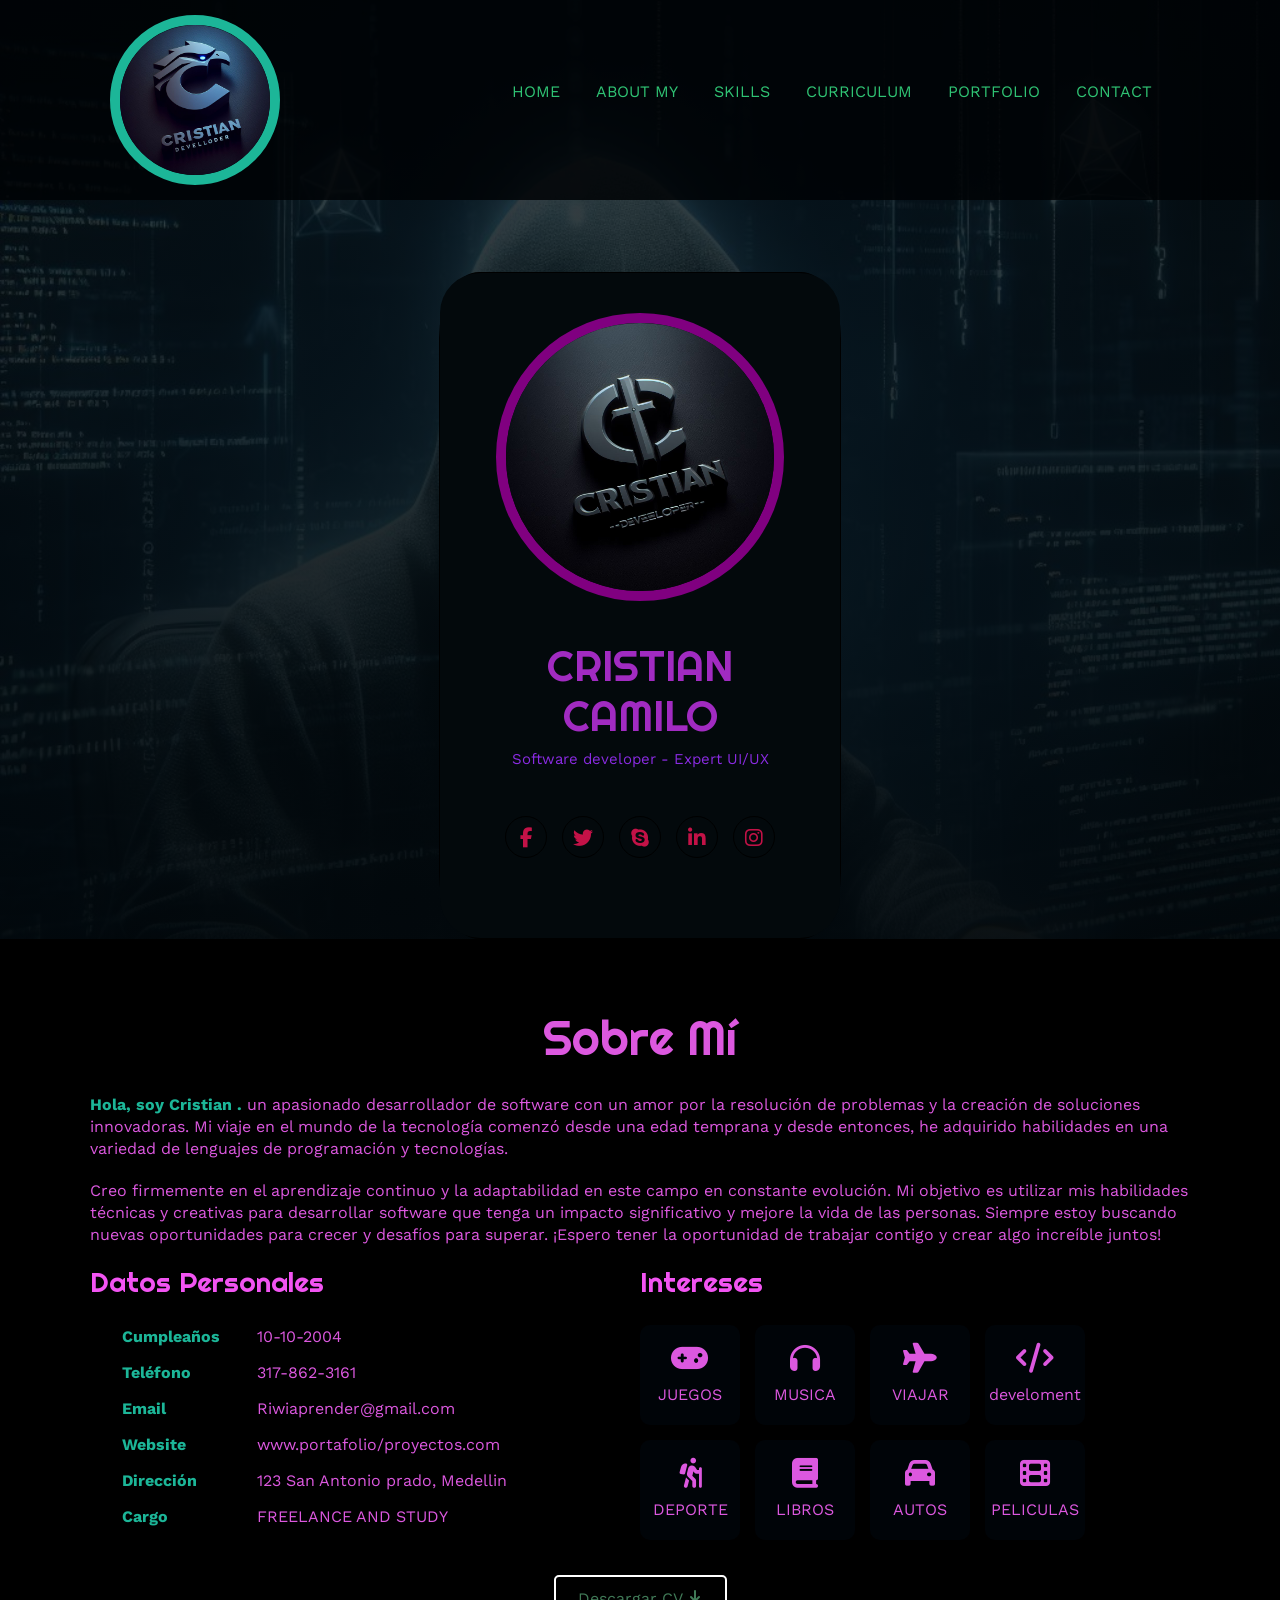
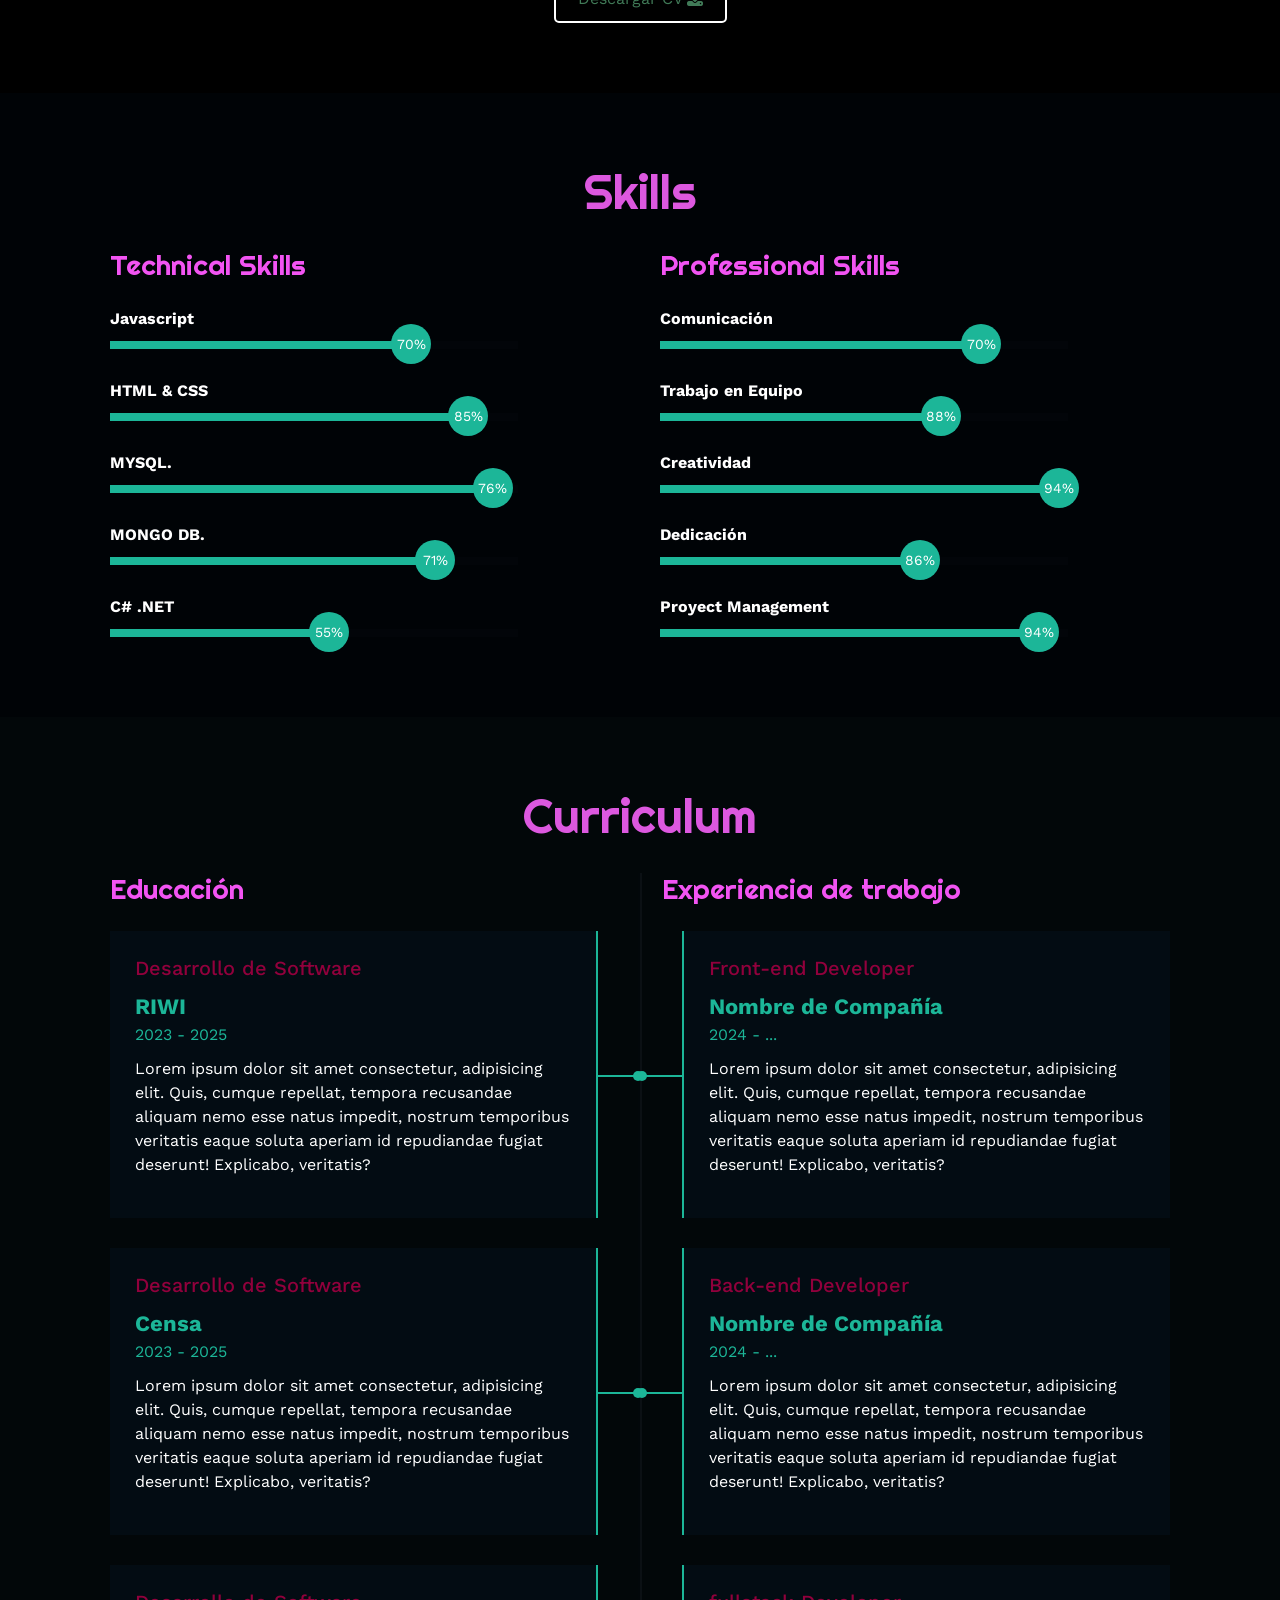
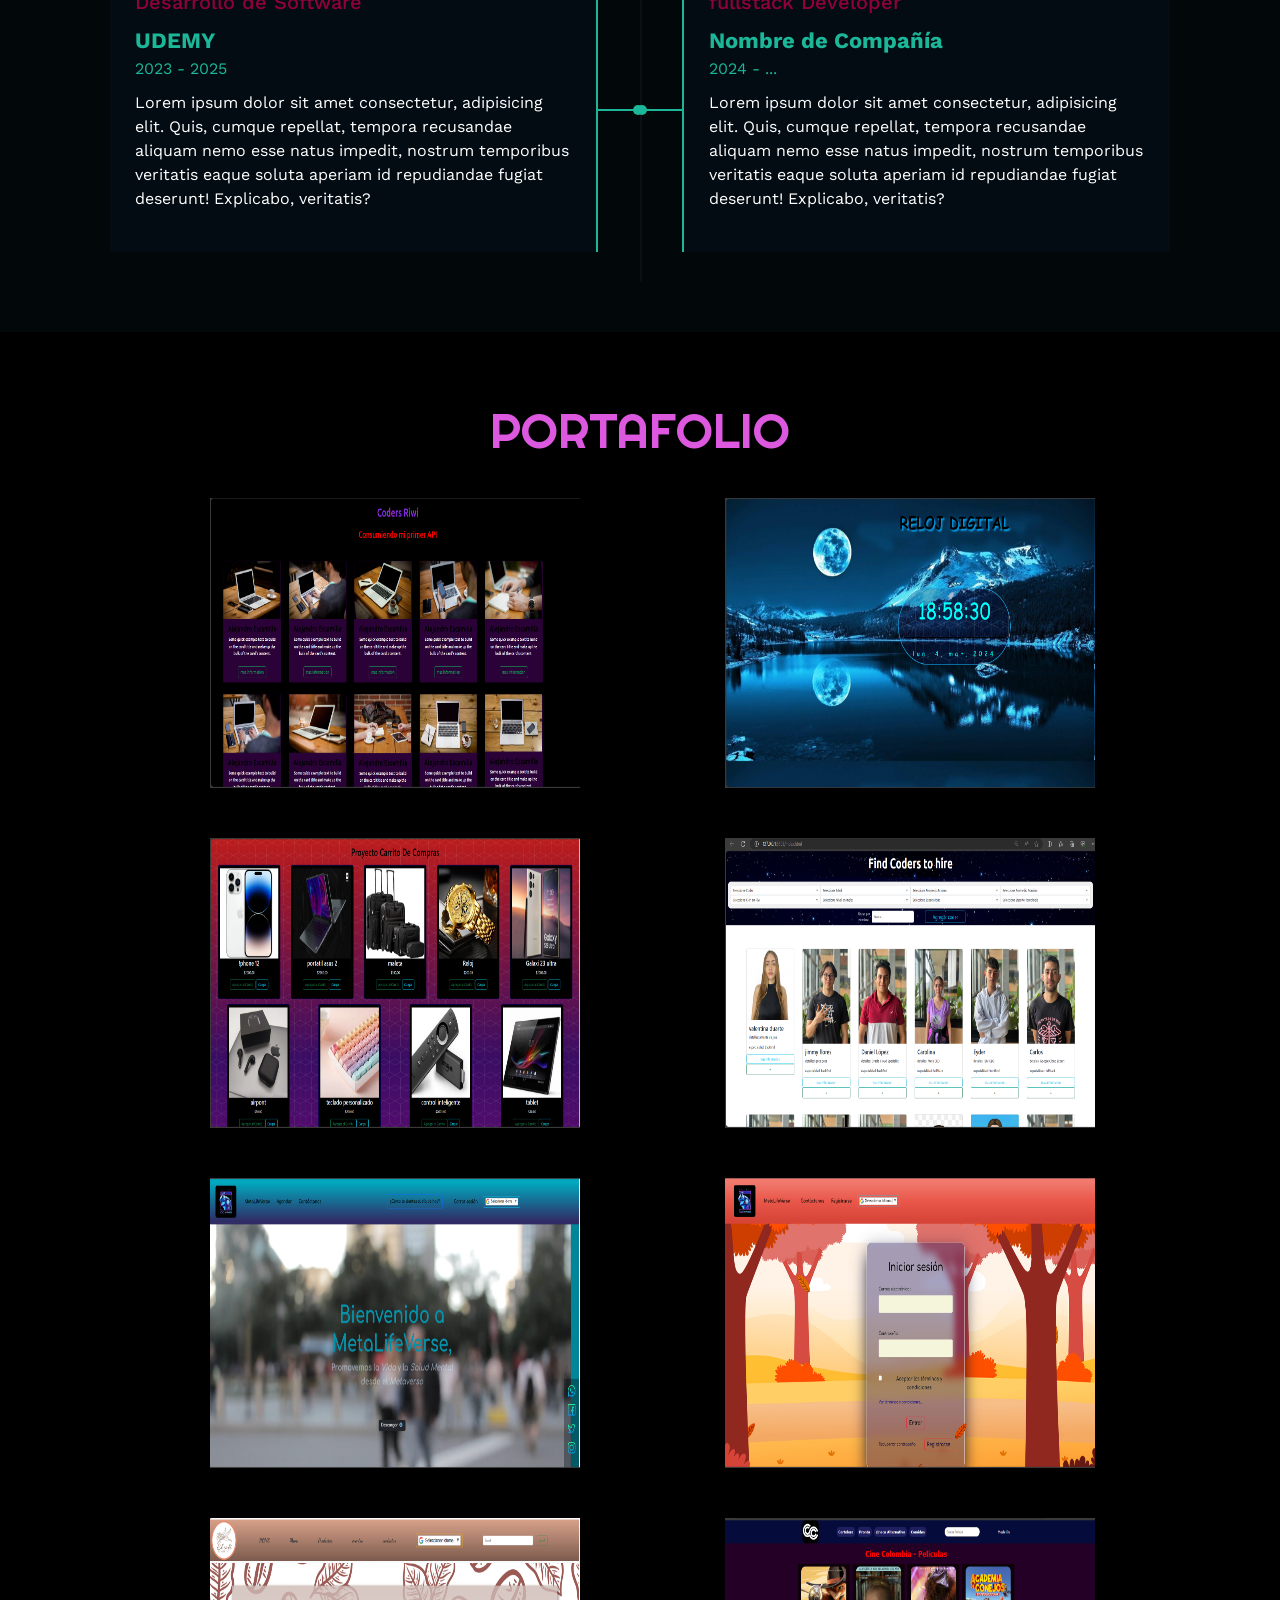
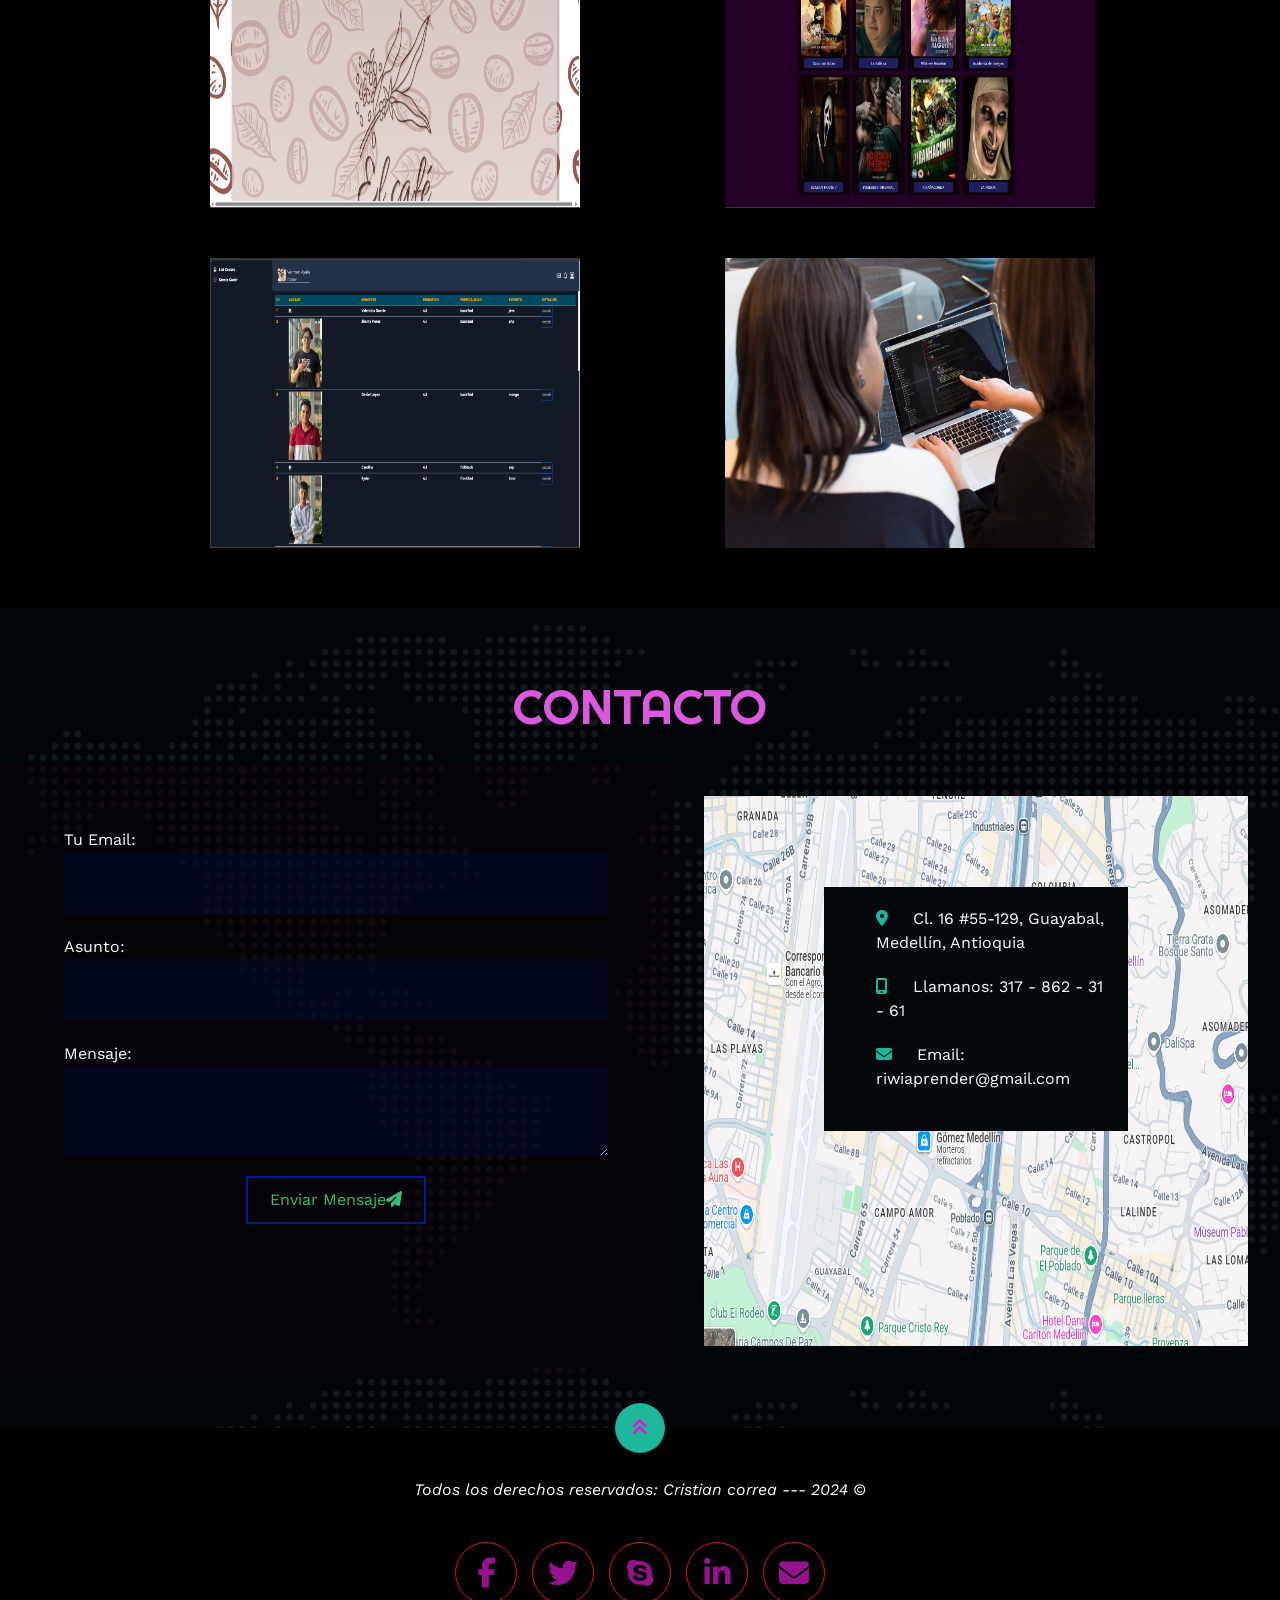
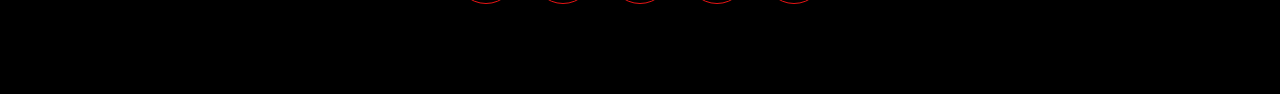
==== commit 8fabf17d: "img" ====
--- a/index.html
+++ b/index.html
@@ -15,7 +15,7 @@
         <header>
             <div class="logo">
 
-                <a href="#"><img src="/img/_6cdd6e92-10e6-4511-bad2-7dad2f7c8f52.jpg" width="140px"  alt=""></a>
+                <a href="#"><img src="img/_01ddfd83-6b28-49da-a4b9-6b185e3e041f.jpg" width="140px"  alt="error de conexion"></a>
             </div>
             <nav id="nav">
                 <ul>
@@ -40,7 +40,7 @@
 
             <div class="contenido-banner">
                 <div class="contenedor-img">
-                    <a target="_blank" href="#"><img src="/img/_21285ac9-99ee-4169-a46f-2287c89f0135.jpg" alt=""></a>
+                    <a target="_blank" href="#"><img src="img/_21285ac9-99ee-4169-a46f-2287c89f0135.jpg" alt="datos o internet muy lentos "></a>
                 </div>
                 <h1 style="color: rgb(161, 43, 193);">CRISTIAN CAMILO</h1>
                 <h2 style="color: blueviolet;">Software developer - Expert UI/UX</h2>
@@ -478,7 +478,7 @@
         </div>
     </footer>
 
-    <script src="/script.js"></script>
+    <script src="script.js"></script>
     <script src="https://cdn.jsdelivr.net/npm/bootstrap@5.3.3/dist/js/bootstrap.bundle.min.js" integrity="sha384-YvpcrYf0tY3lHB60NNkmXc5s9fDVZLESaAA55NDzOxhy9GkcIdslK1eN7N6jIeHz" crossorigin="anonymous"></script>
 </body>
 </html>
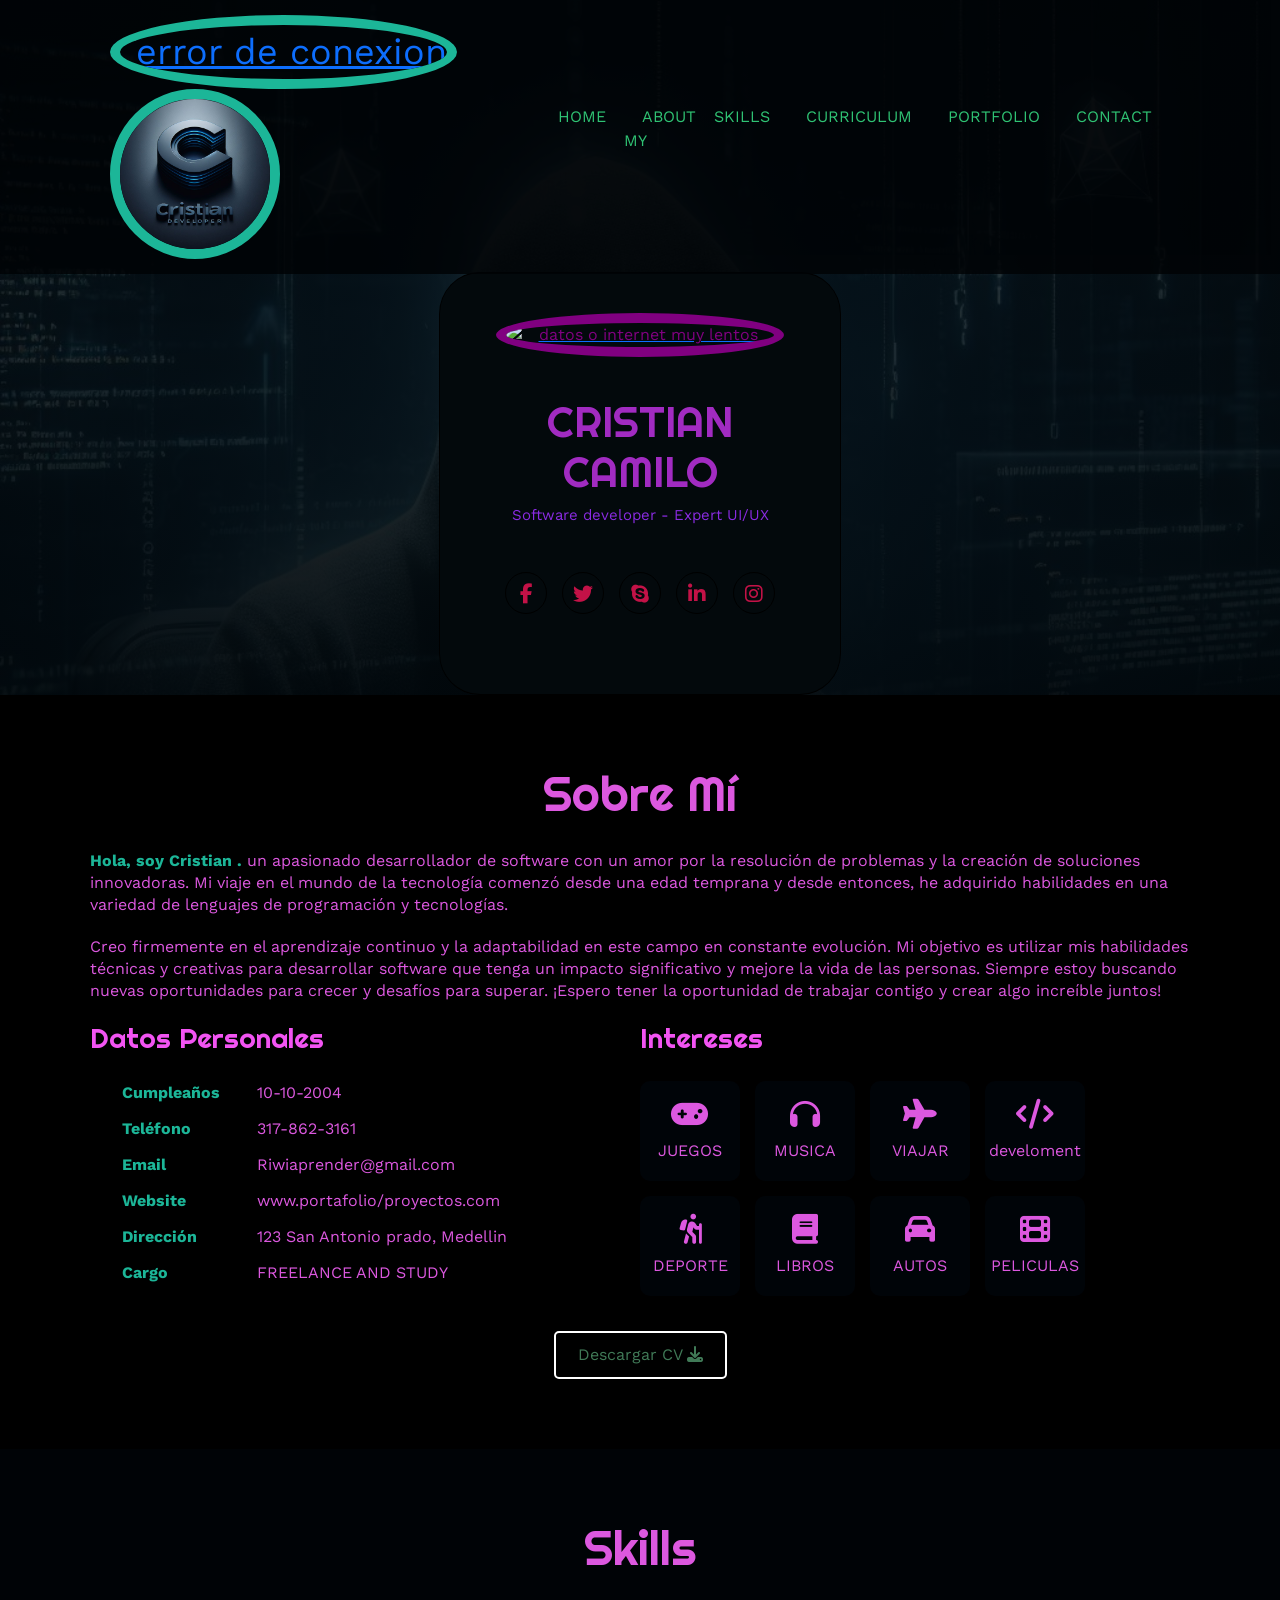
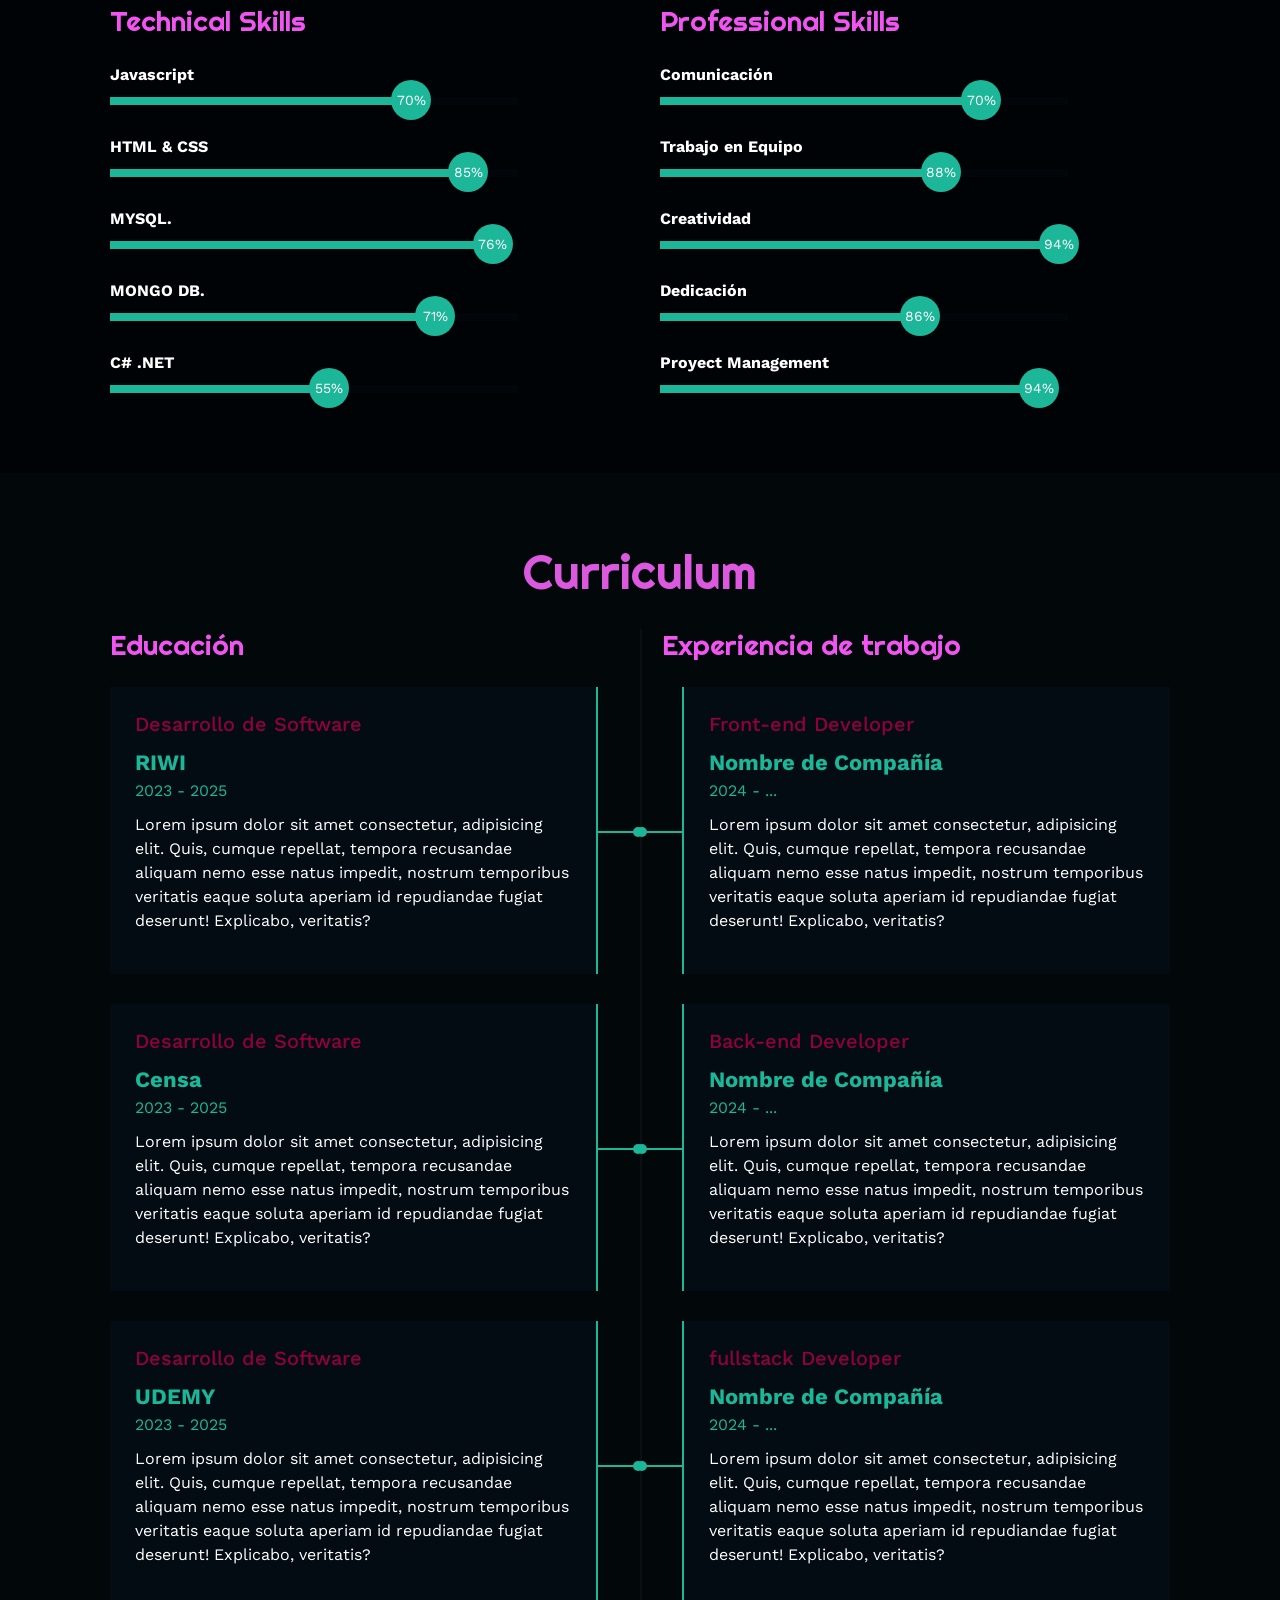
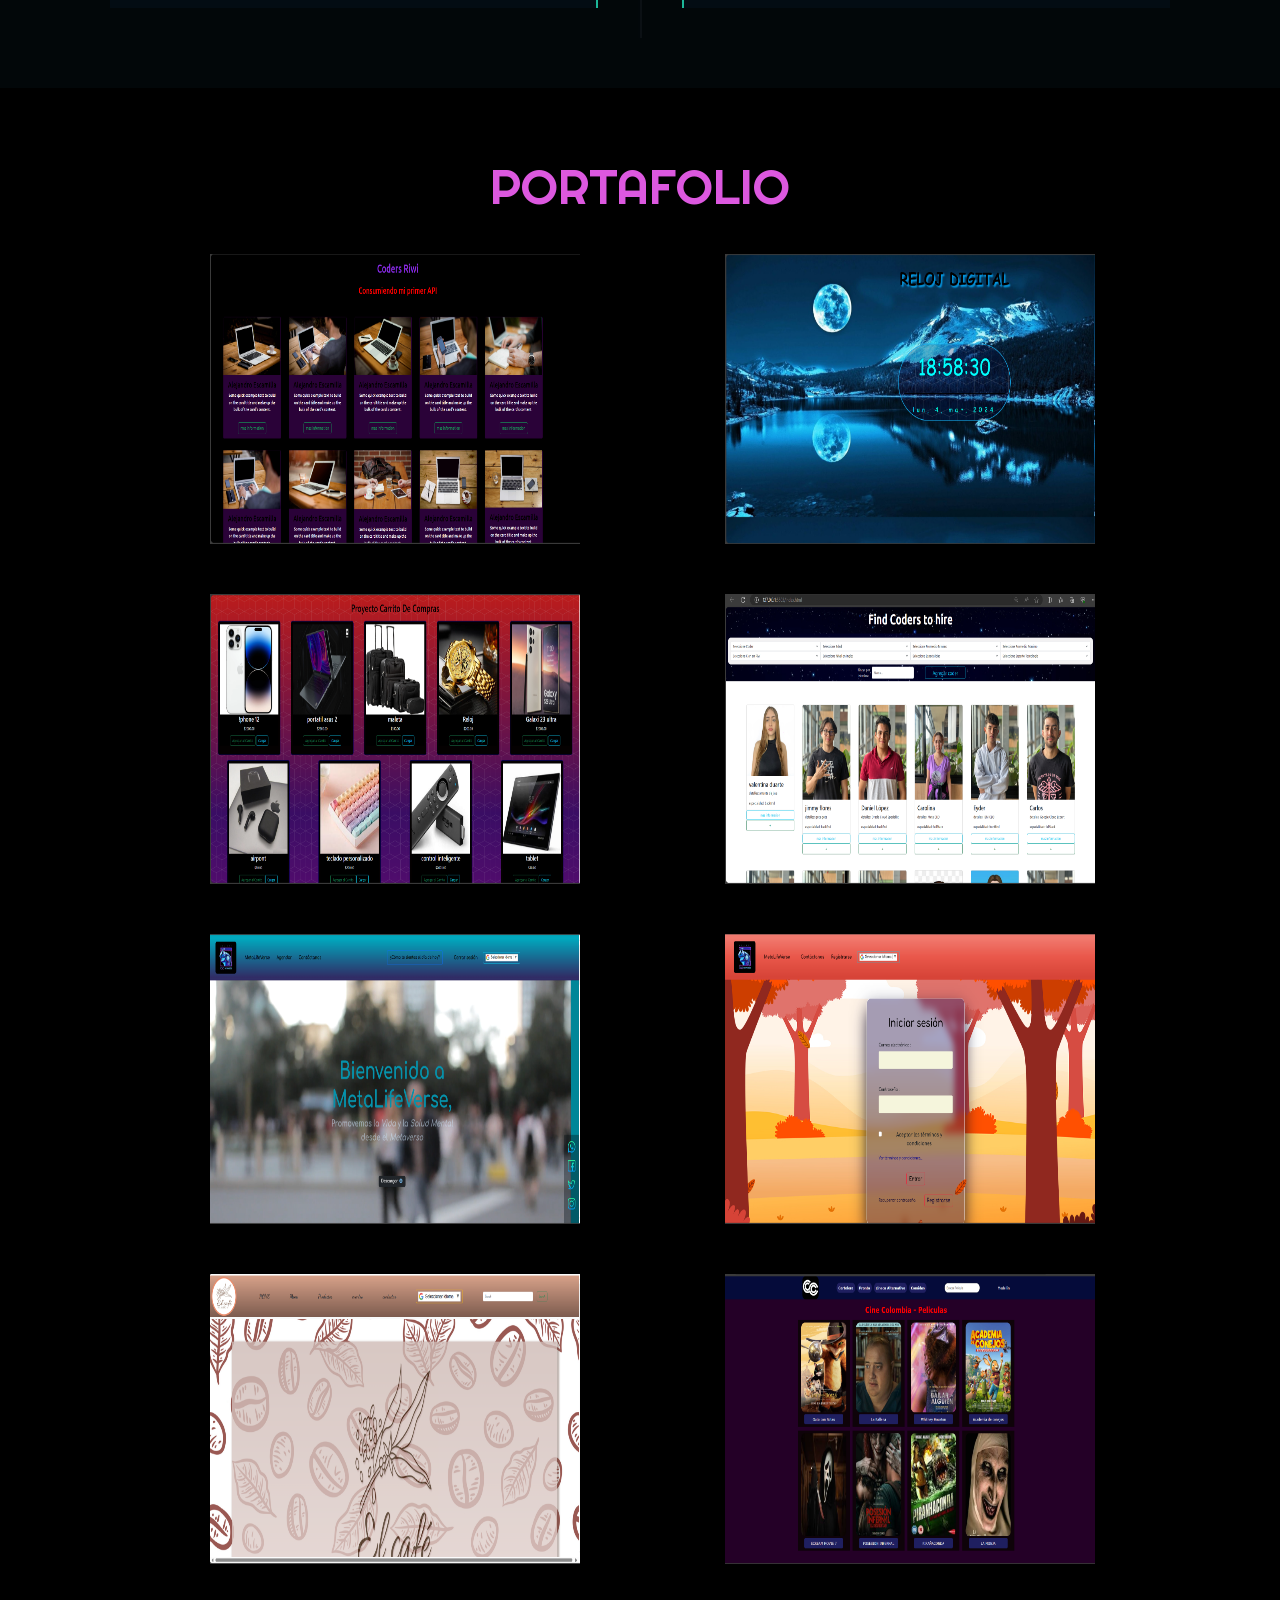
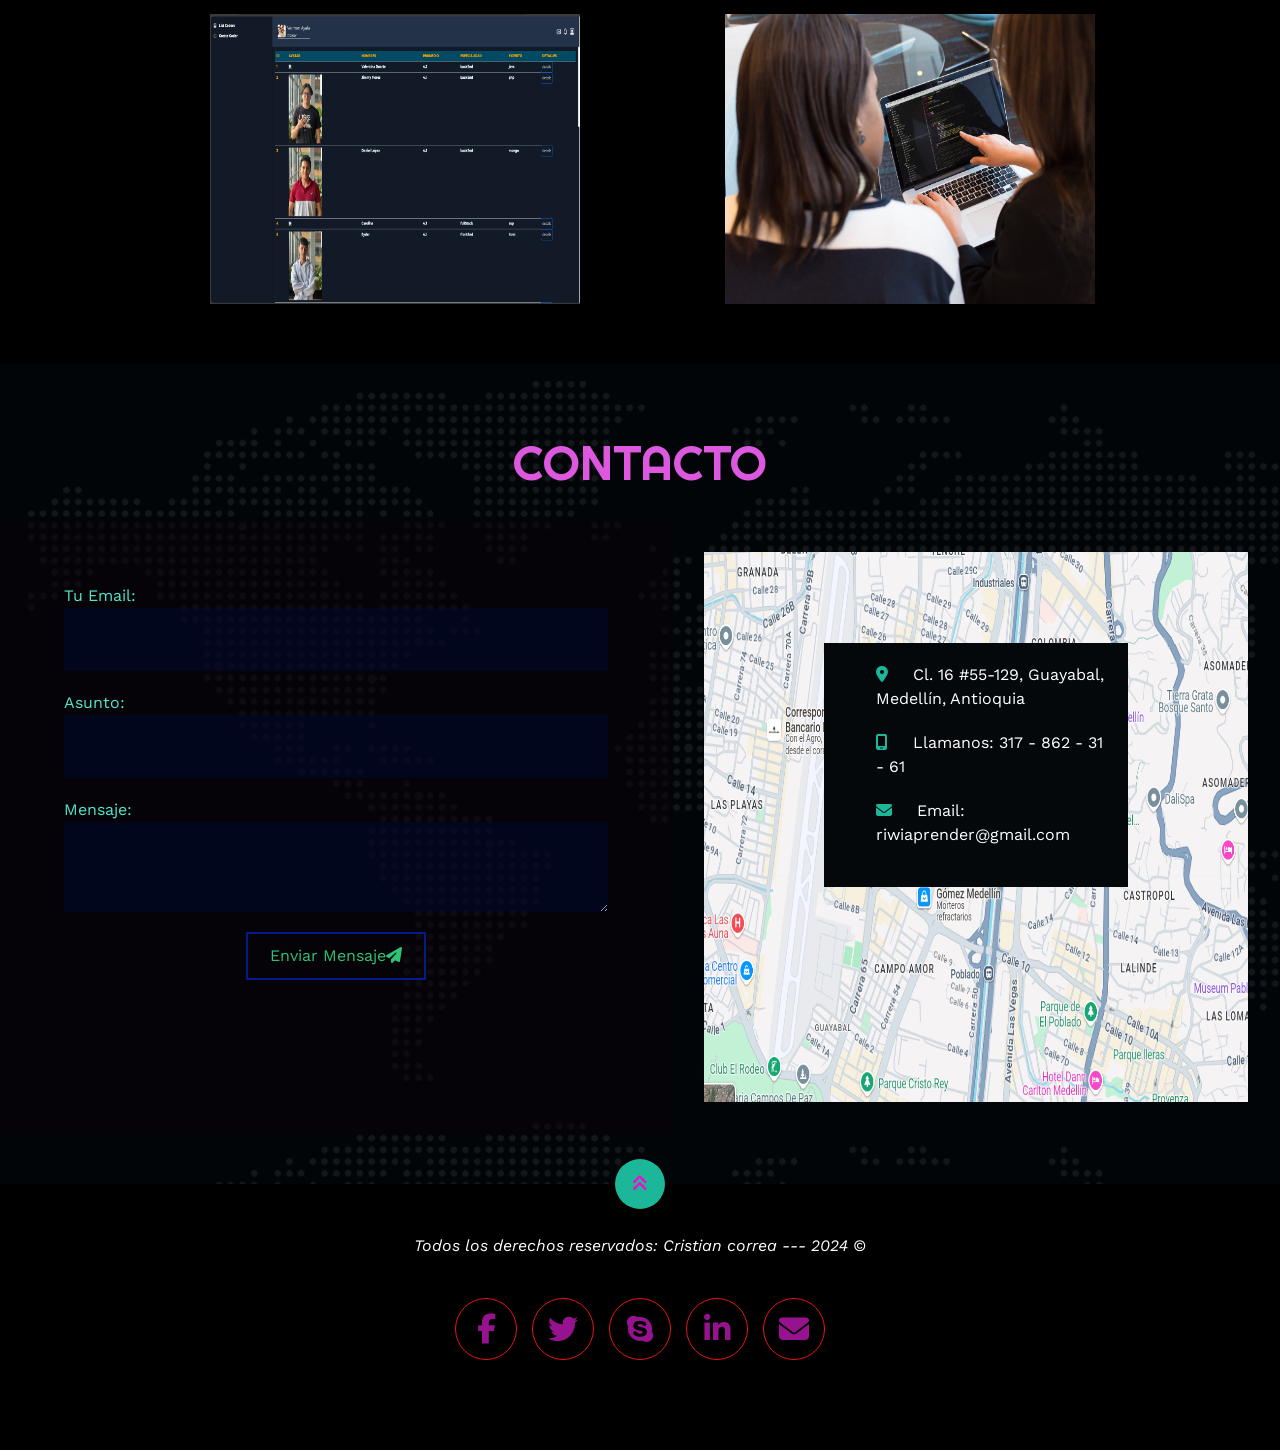
==== commit 6f1f5f3e: "cambios" ====
--- a/index.html
+++ b/index.html
@@ -15,7 +15,8 @@
         <header>
             <div class="logo">
 
-                <a href="#"><img src="img/_01ddfd83-6b28-49da-a4b9-6b185e3e041f.jpg" width="140px"  alt="error de conexion"></a>
+                <a href="#"><img src="../portafolio--profesional/img/logopro.jpg" width="140px"  alt="error de conexion"></a>
+                <a href="#"><img src="/img/logomelo.jpg" width="140px"  alt="error de conexion"></a>
             </div>
             <nav id="nav">
                 <ul>
@@ -40,7 +41,7 @@
 
             <div class="contenido-banner">
                 <div class="contenedor-img">
-                    <a target="_blank" href="#"><img src="img/_21285ac9-99ee-4169-a46f-2287c89f0135.jpg" alt="datos o internet muy lentos "></a>
+                    <a target="_blank" href="#"><img src="../portafolio--profesional/img/logomaster.jpg" alt="datos o internet muy lentos "></a>
                 </div>
                 <h1 style="color: rgb(161, 43, 193);">CRISTIAN CAMILO</h1>
                 <h2 style="color: blueviolet;">Software developer - Expert UI/UX</h2>
--- a/estilo.css
+++ b/estilo.css
@@ -308,6 +308,17 @@
     width: 0%;
     animation: 2s javascript forwards;
 }
+form{
+    color: #53e7ca;
+}
+form input{
+    color: #55ea9a;
+   
+}
+input{
+    color: #55ea9a;
+}
+
 @keyframes javascript {
     0%{width: 0%;}
     100%{width: 75%;}
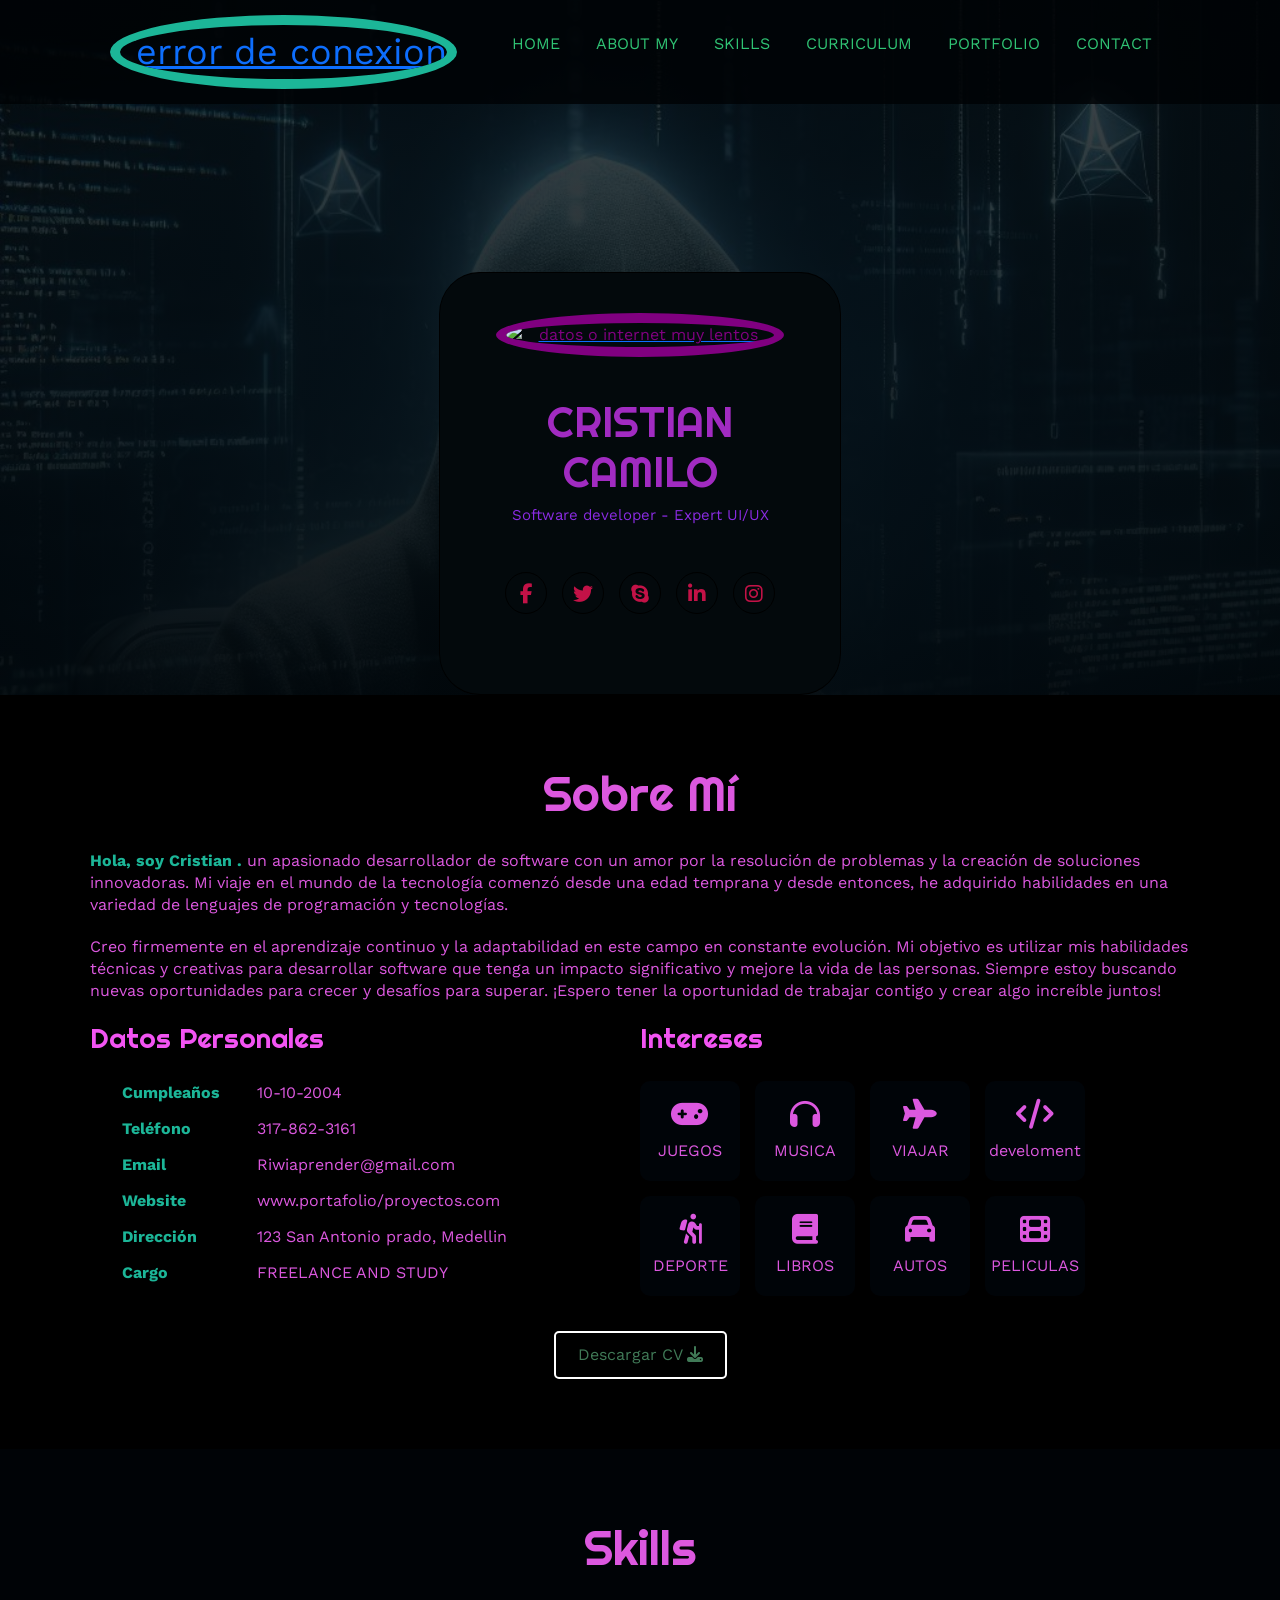
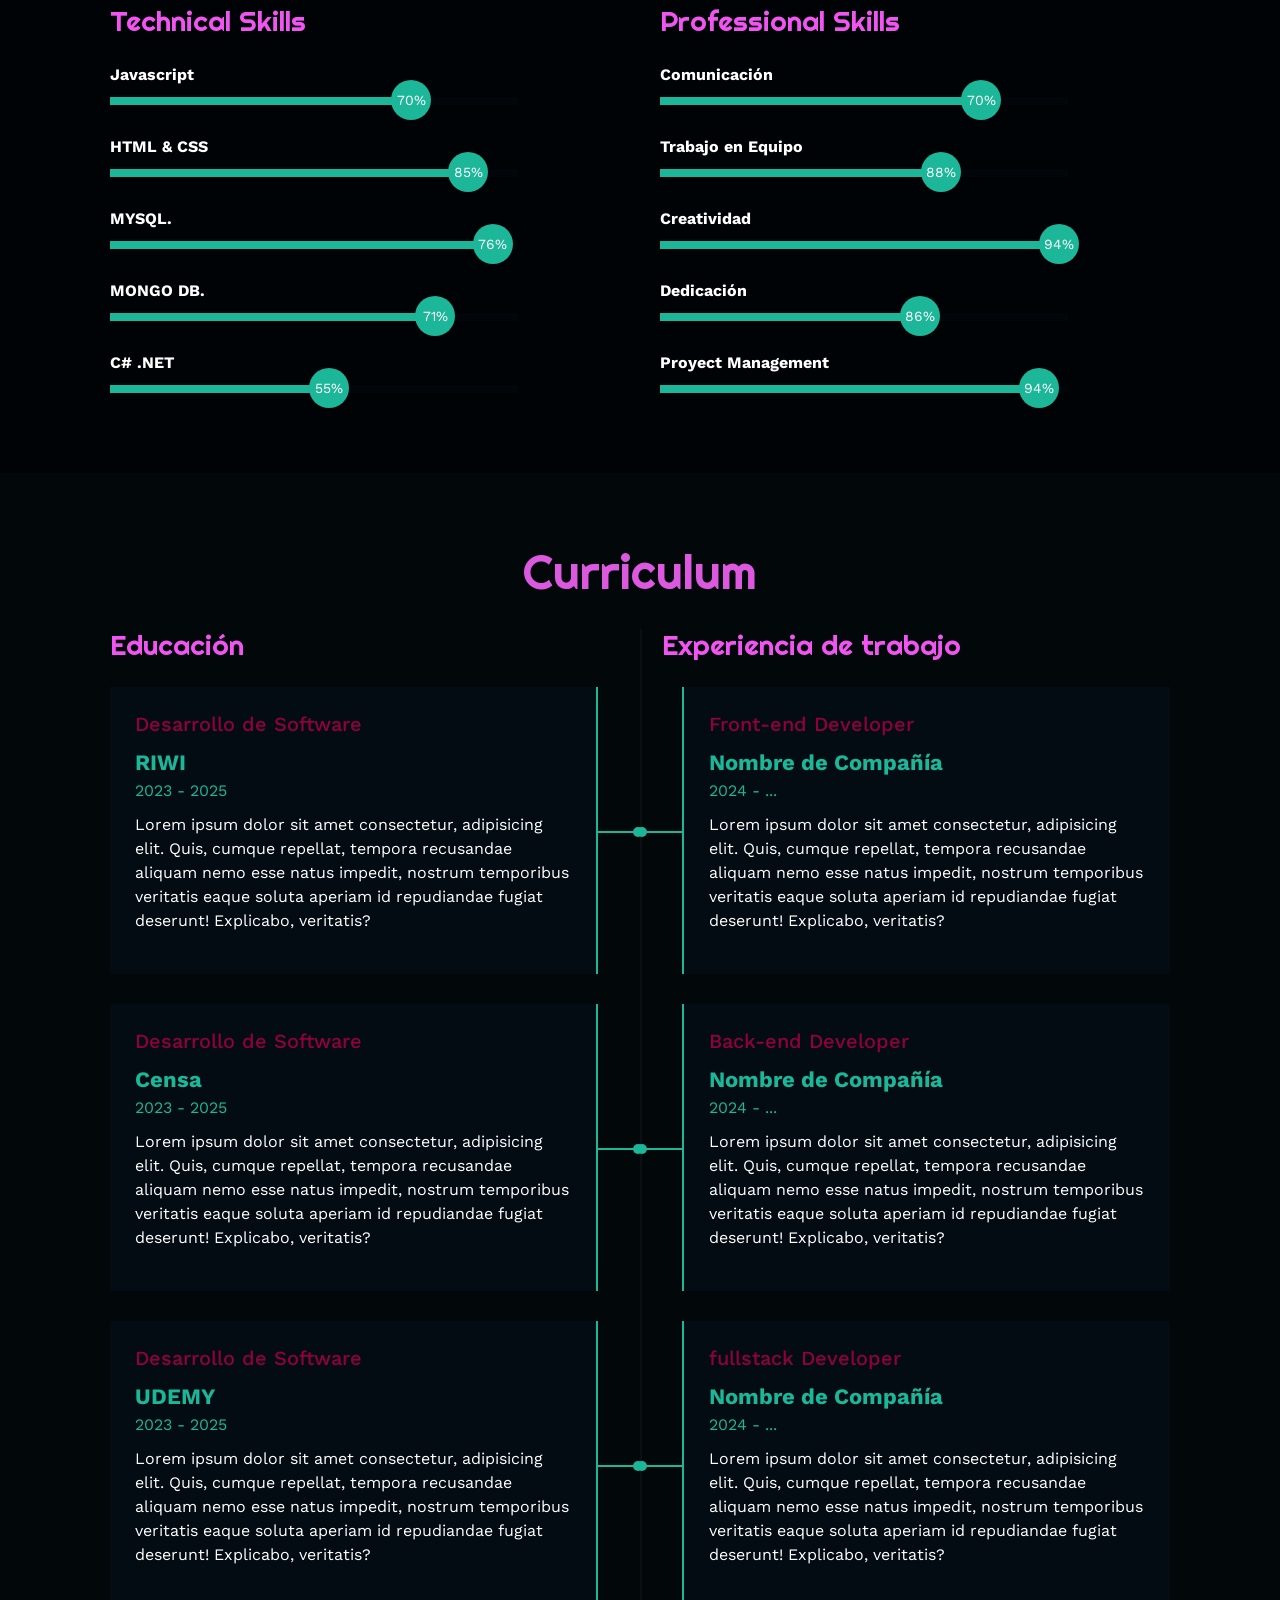
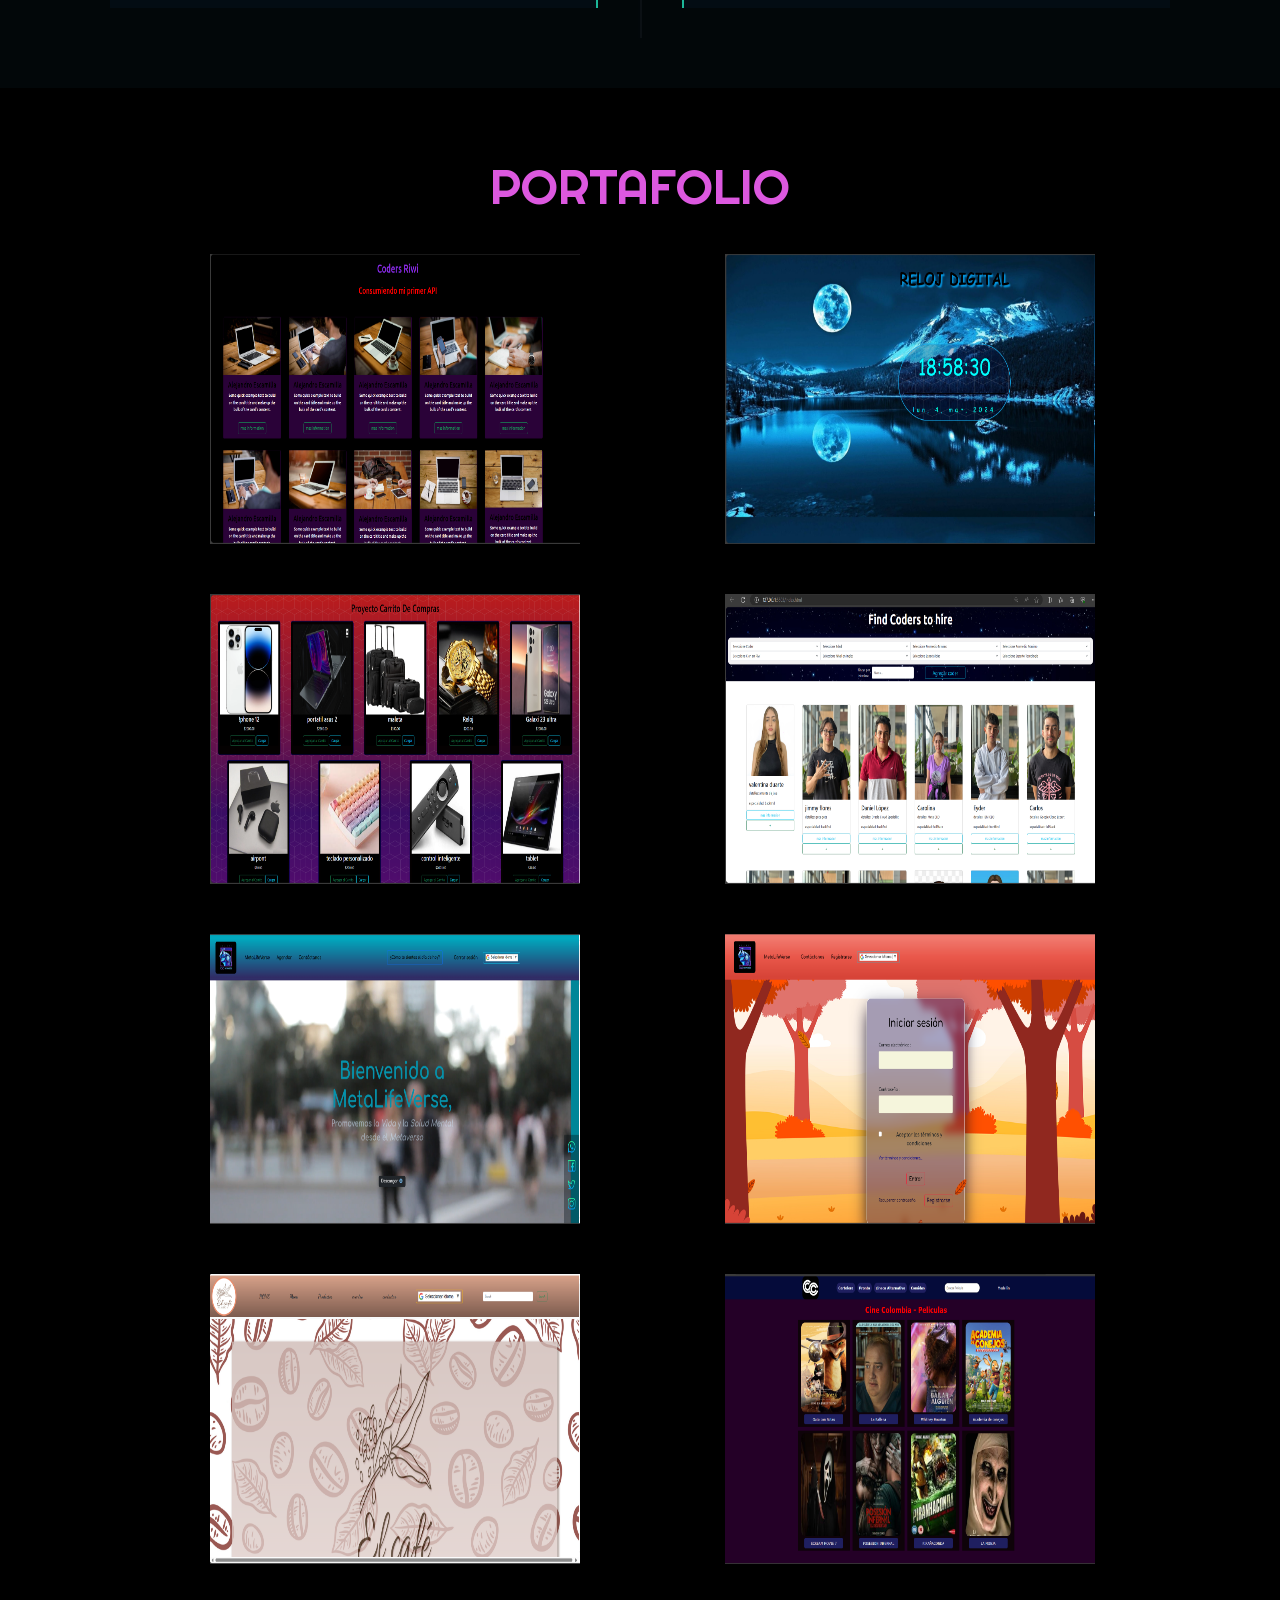
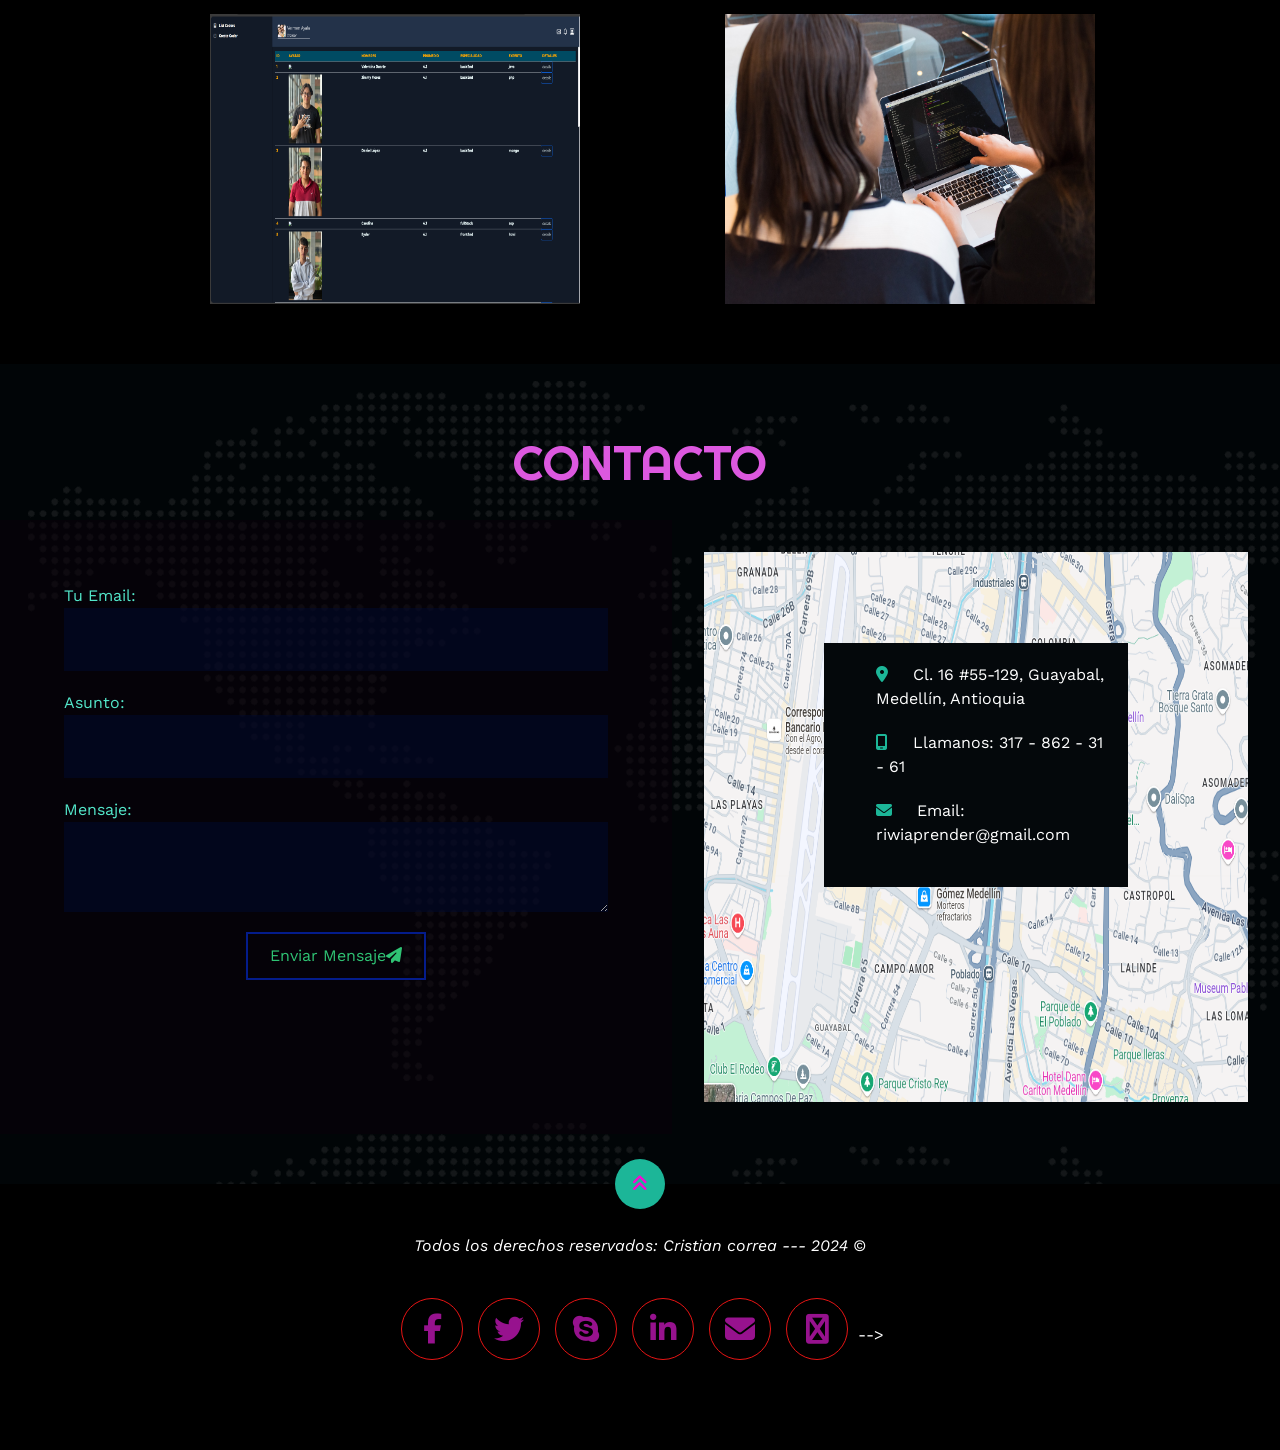
==== commit a7e8f498: "redes" ====
--- a/index.html
+++ b/index.html
@@ -16,7 +16,6 @@
             <div class="logo">
 
                 <a href="#"><img src="../portafolio--profesional/img/logopro.jpg" width="140px"  alt="error de conexion"></a>
-                <a href="#"><img src="/img/logomelo.jpg" width="140px"  alt="error de conexion"></a>
             </div>
             <nav id="nav">
                 <ul>
@@ -46,10 +45,10 @@
                 <h1 style="color: rgb(161, 43, 193);">CRISTIAN CAMILO</h1>
                 <h2 style="color: blueviolet;">Software developer - Expert UI/UX</h2>
                 <div class="redes">
-                    <a target="_blank" href="#"><i class="fa-brands fa-facebook-f"></i></a>
-                    <a target="_blank" href="#"><i class="fa-brands fa-twitter"></i></a>
-                    <a target="_blank" href="#"><i class="fa-brands fa-skype"></i></a>
-                    <a target="_blank" href="#"><i class="fa-brands fa-linkedin-in"></i></a>
+                    <a target="_blank" href="https://www.facebook.com"><i class="fa-brands fa-facebook-f"></i></a>
+                    <a target="_blank" href="https://www.tewtter.com"><i class="fa-brands fa-twitter"></i></a>
+                    <a target="_blank" href="https://www.skipe.com"><i class="fa-brands fa-skype"></i></a>
+                    <a target="_blank" href="https://www.linkedin.com"><i class="fa-brands fa-linkedin-in"></i></a>
                     <!-- <a target="_blank" href="#"><i class="fa-solid fa-rss"></i></a> -->
                     <a target="_blank" href="#"><i class="fa-brands fa-instagram"></i></a>
                     <!-- <a target="_blank" href="#"><i class="fa-brands fa-youtube"></i></a>
@@ -468,14 +467,14 @@
         </a>
         <i style="text-justify: 4px">Todos los derechos reservados:  Cristian correa --- 2024 &copy;</i>
         <div class="redes">
-            <a  target="_blank" href="#"><i class="fa-brands fa-facebook-f"></i></a>
-            <a  target="_blank"href="#"><i class="fa-brands fa-twitter"></i></a>
-            <a  target="_blank" href="#"><i class="fa-brands fa-skype"></i></a>
-            <a  target="_blank" href="#"><i class="fa-brands fa-linkedin-in"></i></a>
-            <a  target="_blank" href="#"><i class="fa-solid fa-envelope" aria-hidden="true"></i></a>
-
-
-            <!-- <a  target="_blank" href="#"><i class="fa-solid fa-rss"></i></a> -->
+            <a  target="_blank" href="https://www.facebook.com/"><i class="fa-brands fa-facebook-f"></i></a>
+            <a  target="_blank"href="https://twitter.com/i/flow/login"><i class="fa-brands fa-twitter"></i></a>
+            <a  target="_blank" href="https://secure.skype.com/"><i class="fa-brands fa-skype"></i></a>
+            <a  target="_blank" href="https://www.linkedin.com/feed/?trk=registration-frontend"><i class="fa-brands fa-linkedin-in"></i></a>
+            <a  target="_blank" href="https://mail.google.com/mail/u/1/#inbox"><i class="fa-solid fa-envelope" aria-hidden="true"></i></a>
+            <a  target="_blank" href="https://web.whatsapp.com/"><i class="fa-solid fa-whatsapp"></i></a> -->
+
+
         </div>
     </footer>
 
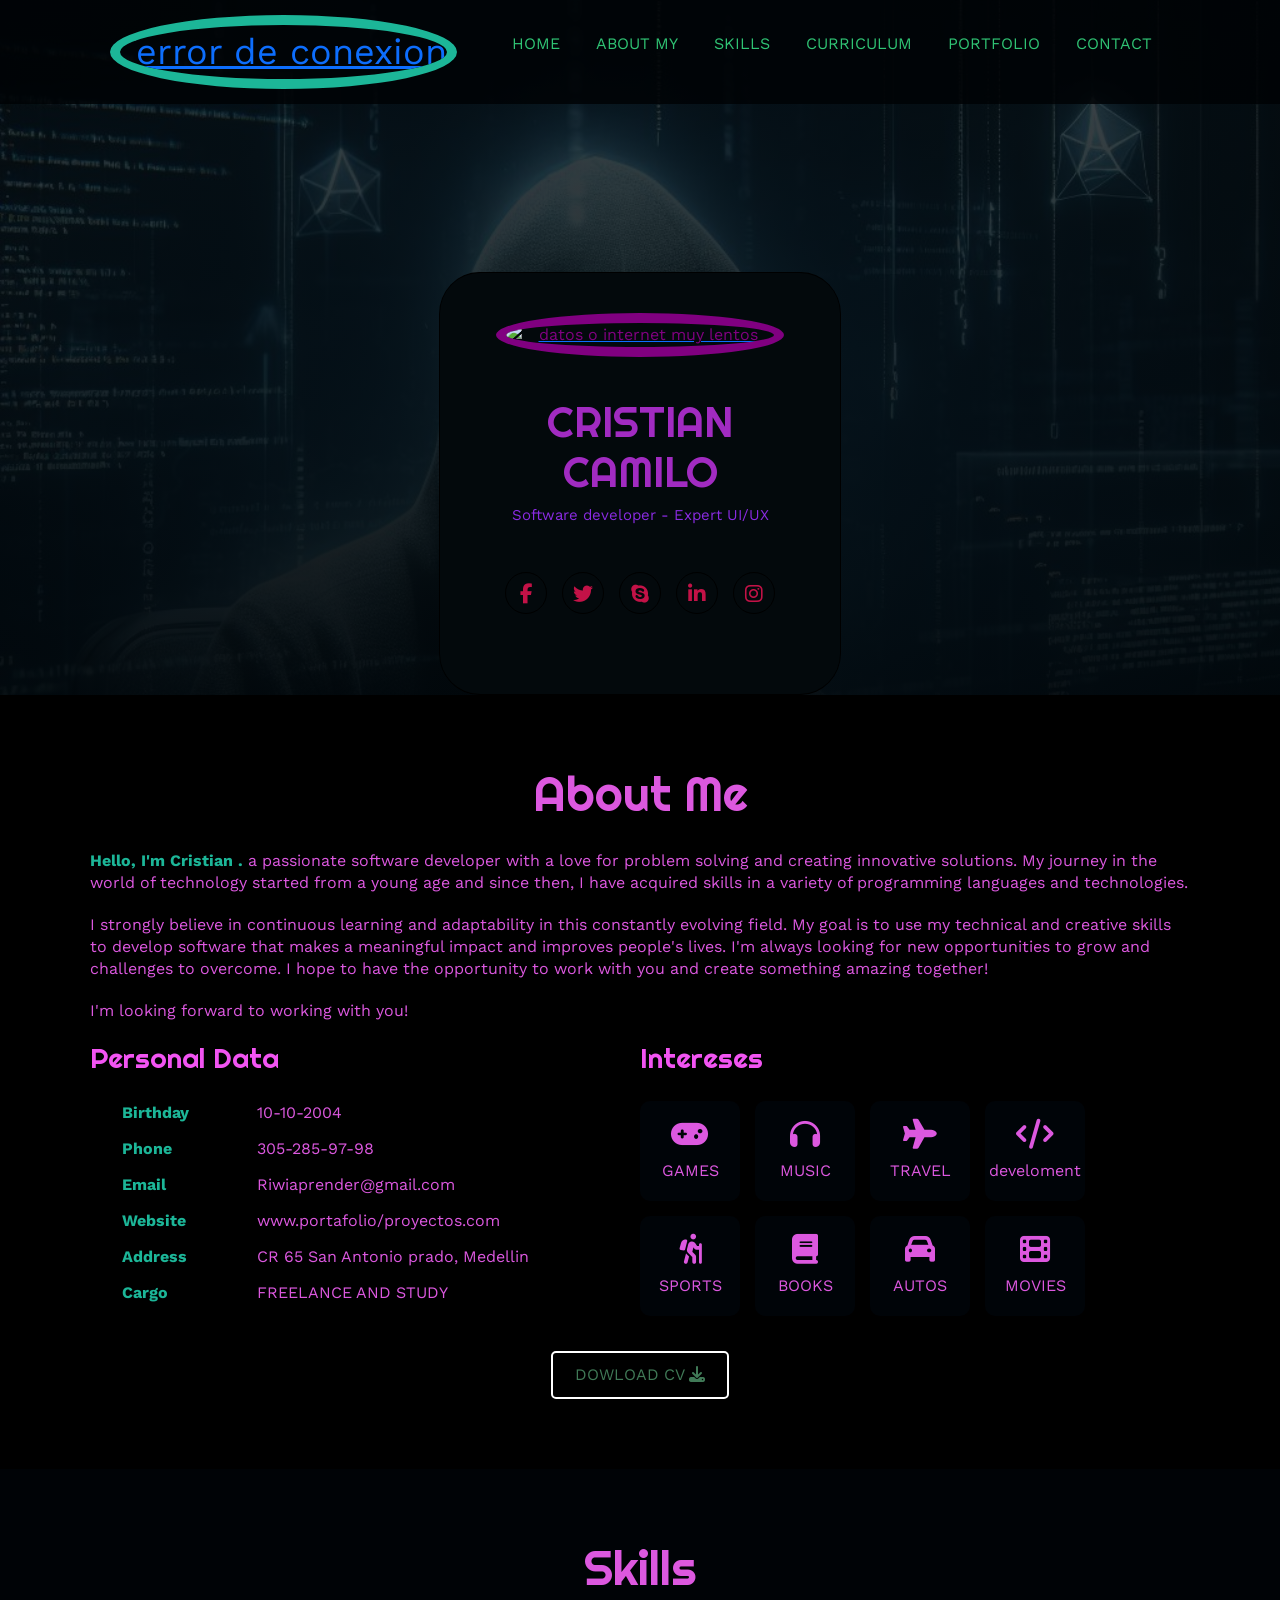
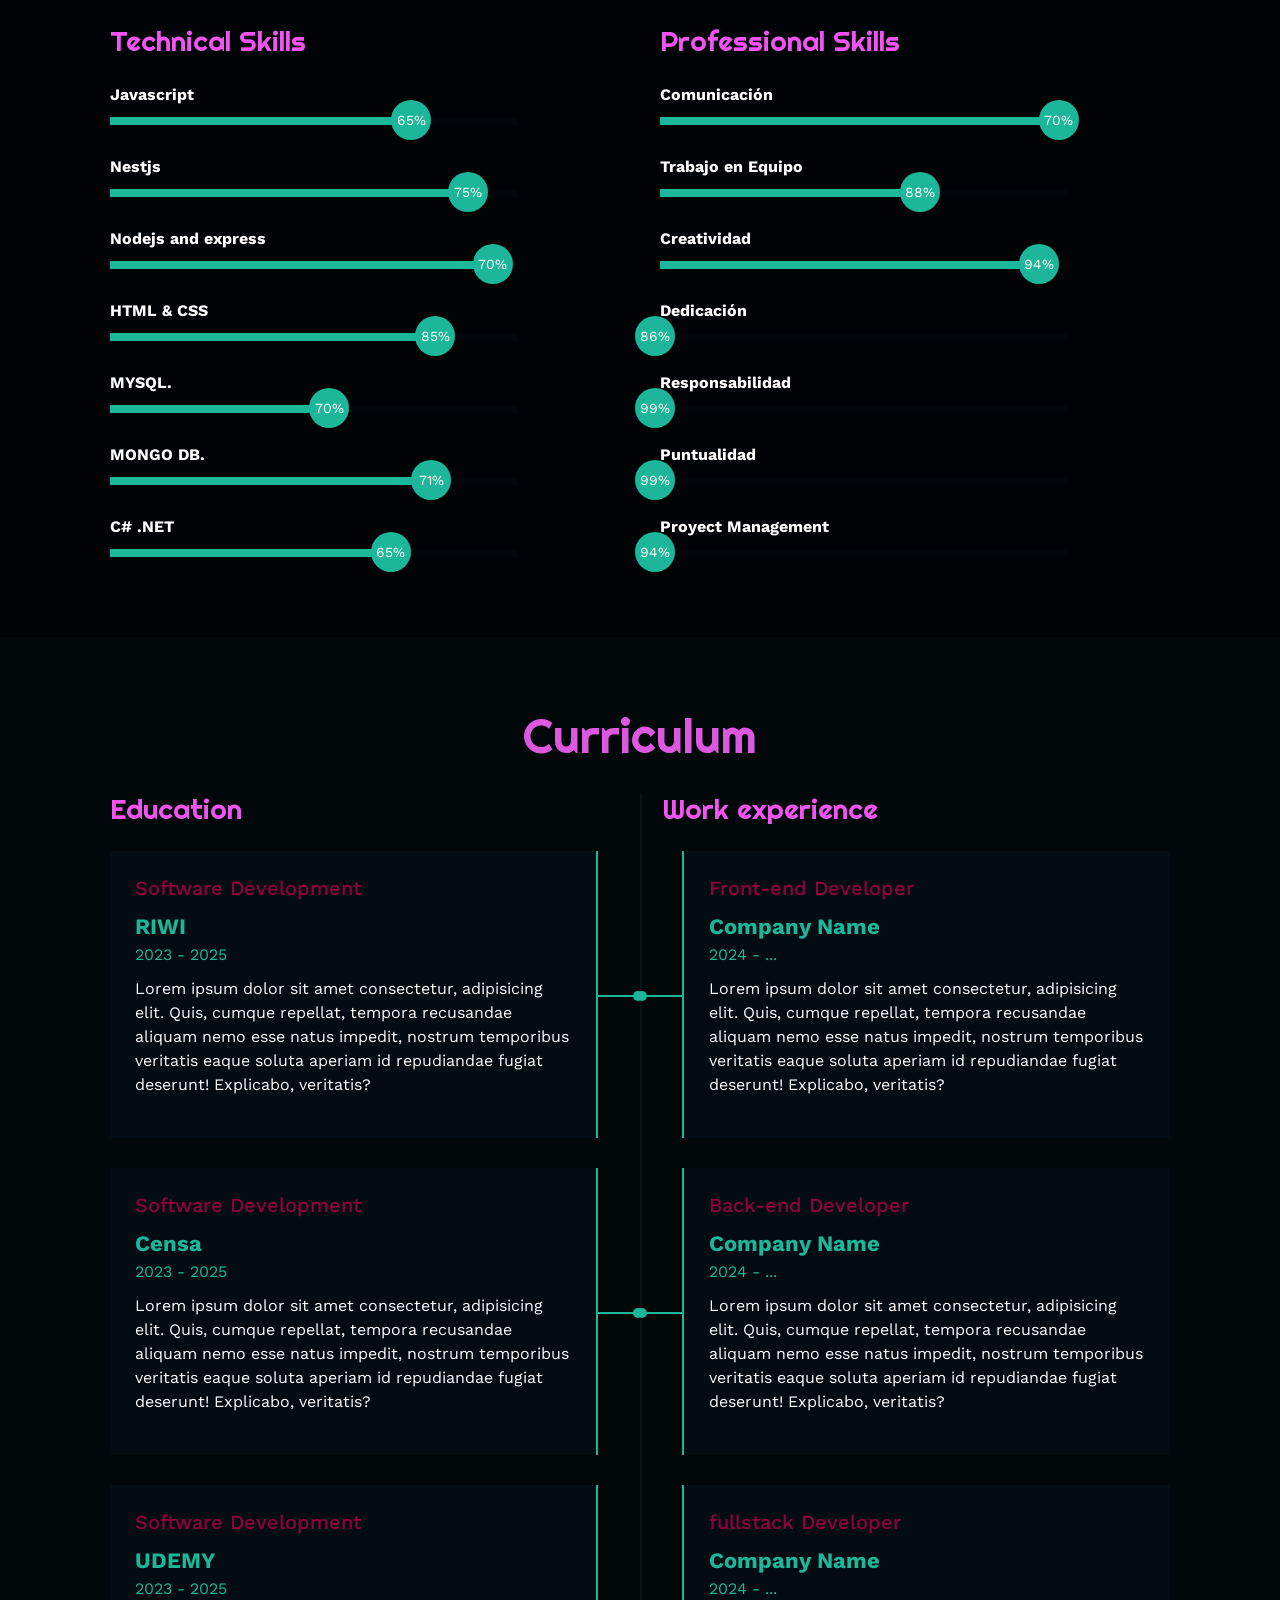
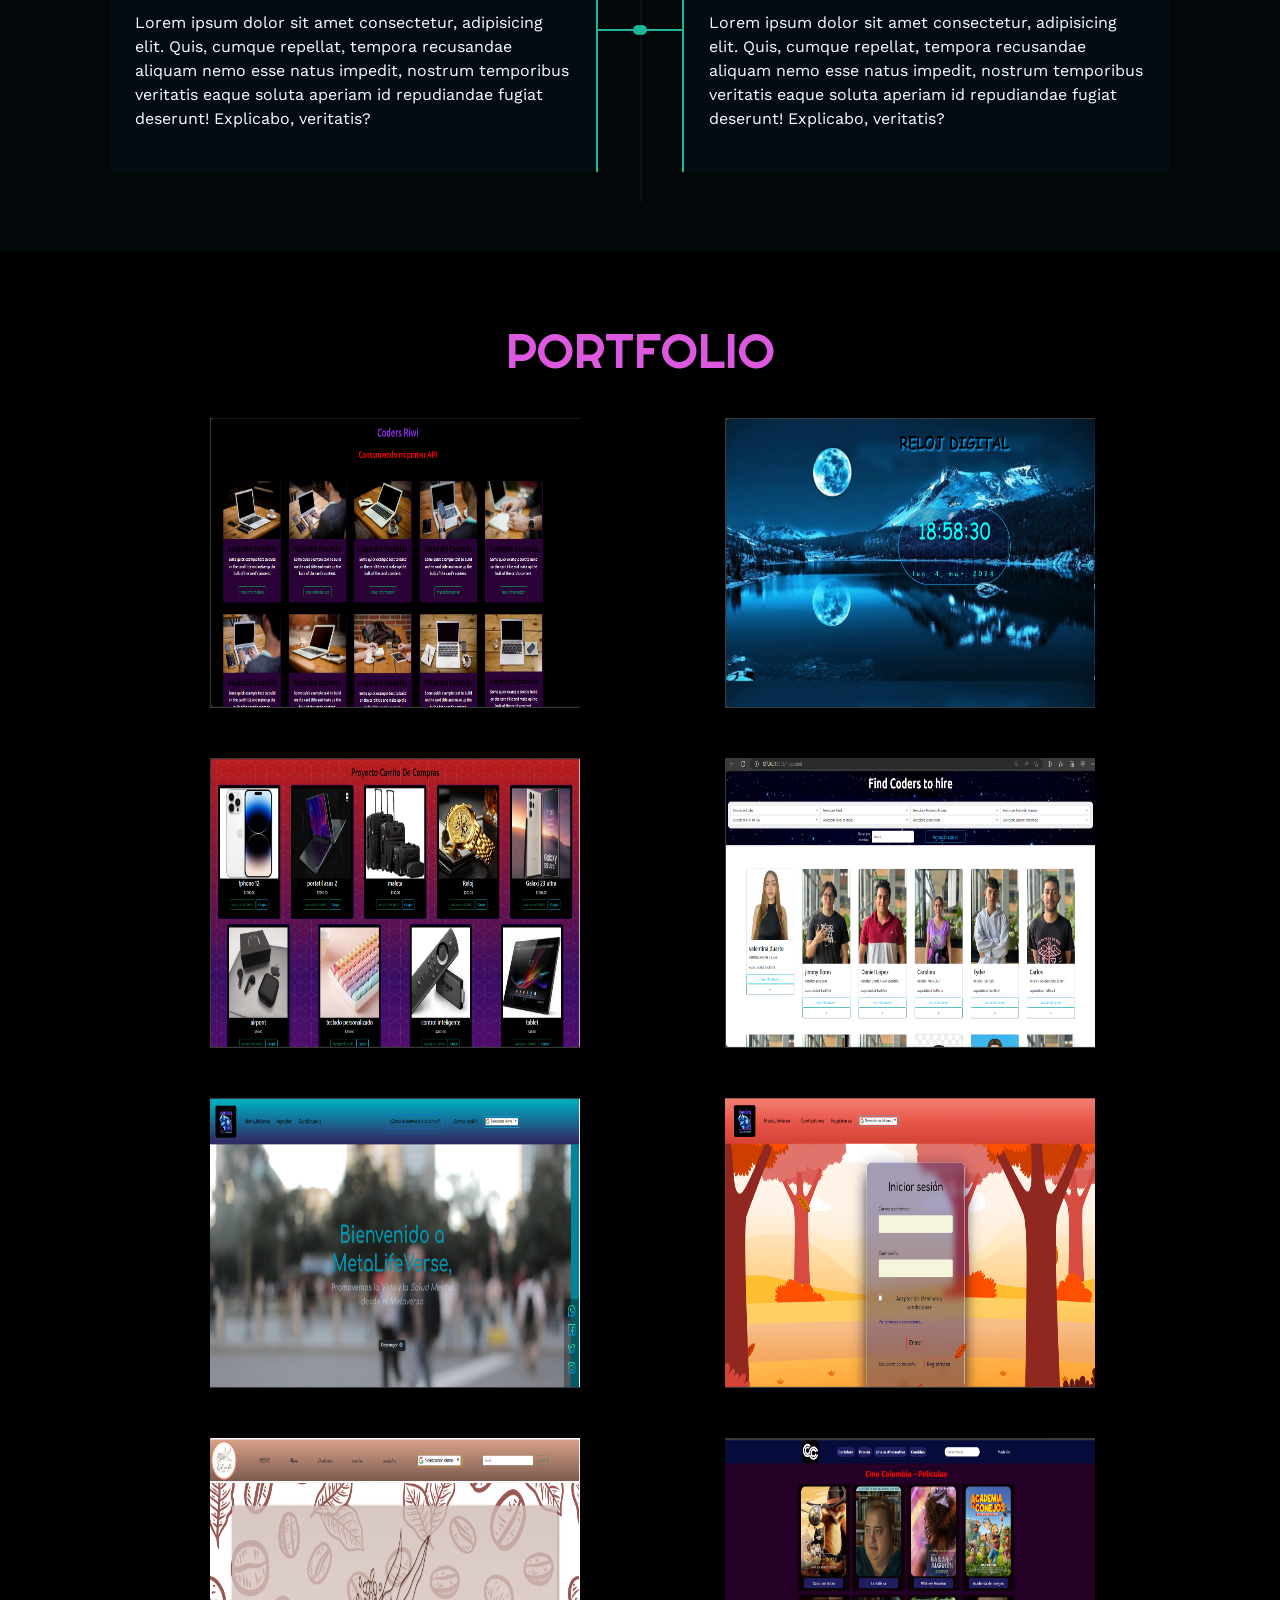
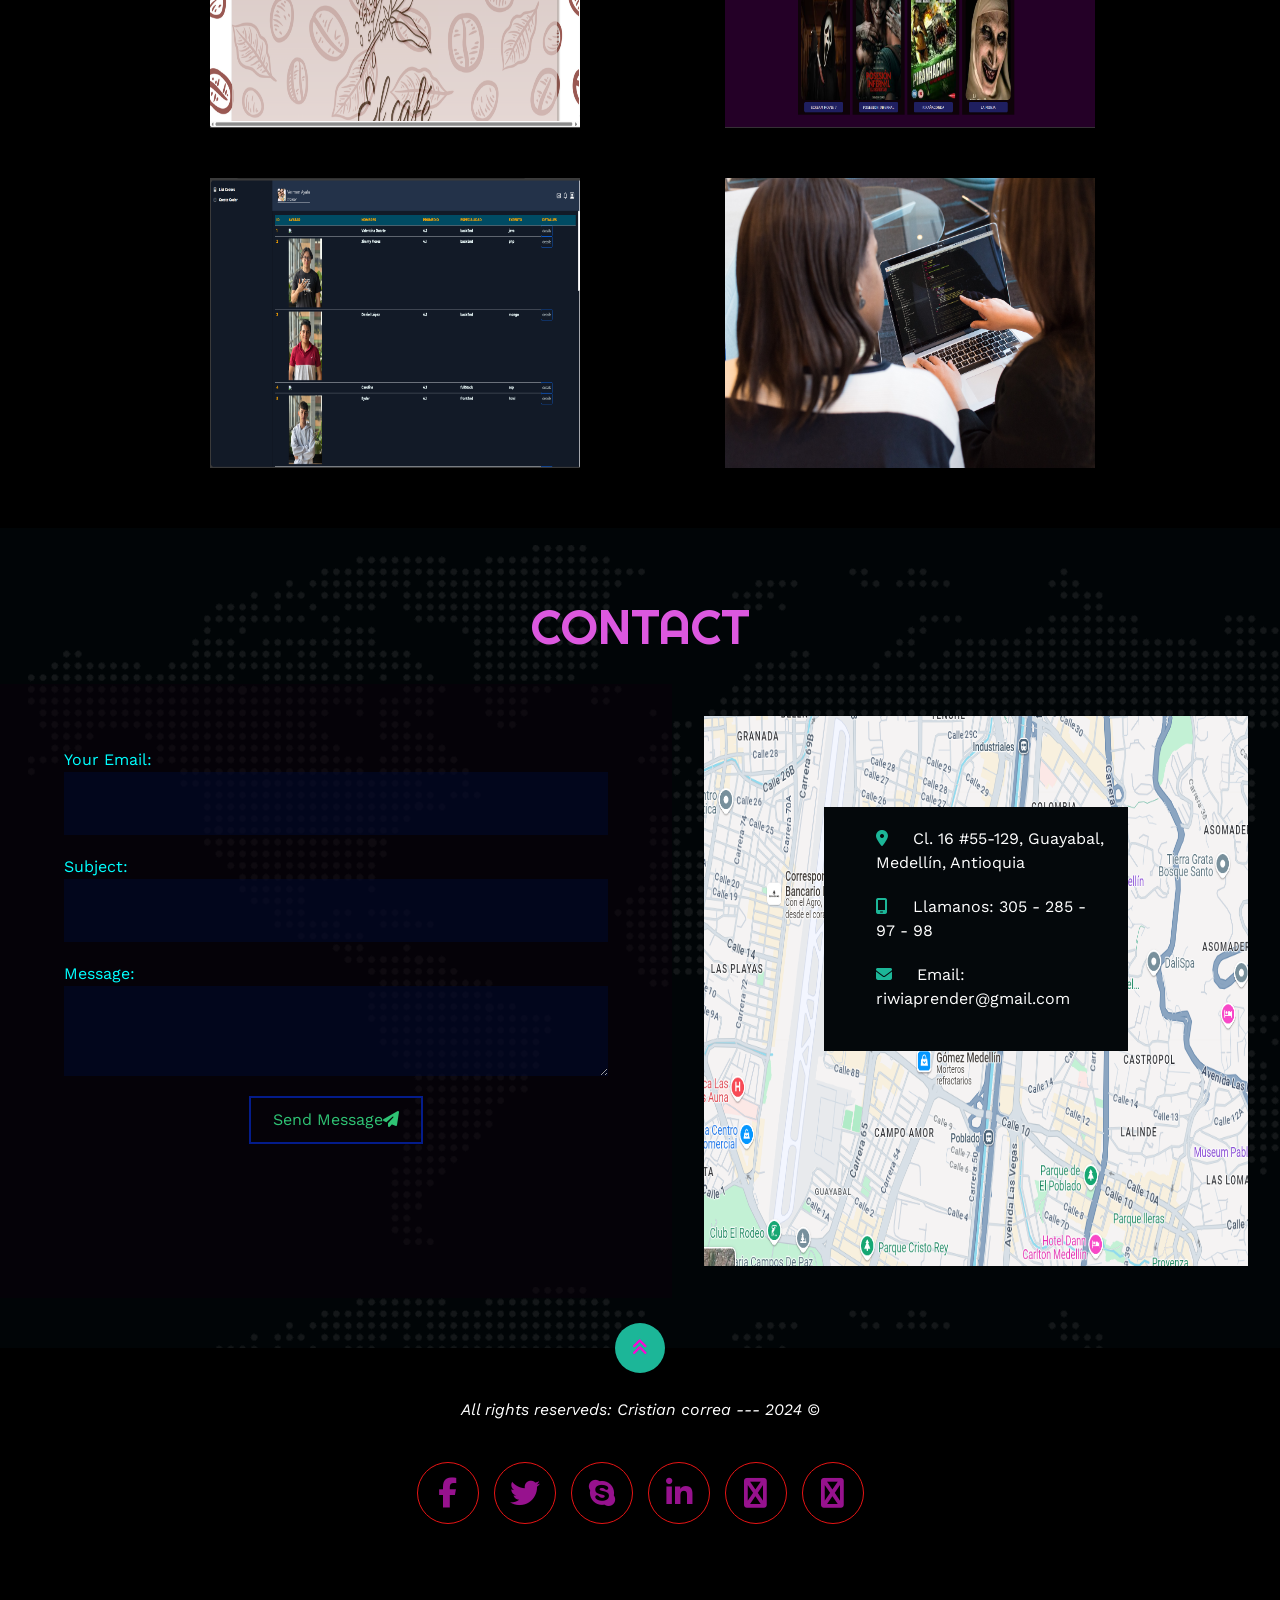
==== commit 79c49fe8: "update: portfolio" ====
--- a/index.html
+++ b/index.html
@@ -65,24 +65,22 @@
     <!-- SECCION SOBRE MI -->
     <section id="sobremi" class="sobremi">
         <div class="contenido-seccion">
-            <h2>Sobre Mí</h2>
-            <p><c>Hola, soy Cristian .</c> un apasionado desarrollador de software con un amor por la resolución de problemas y la creación de soluciones innovadoras. Mi viaje en el mundo de la tecnología comenzó desde una edad temprana y desde entonces, he adquirido habilidades en una variedad de lenguajes de programación y tecnologías.</p>
-            <p>Creo firmemente en el aprendizaje continuo y la adaptabilidad en este campo en constante evolución. Mi objetivo es utilizar mis habilidades técnicas y creativas para desarrollar software que tenga un impacto significativo y mejore la vida de las personas.
-
-                Siempre estoy buscando nuevas oportunidades para crecer y desafíos para superar. ¡Espero tener la oportunidad de trabajar contigo y crear algo increíble juntos!</p>
-
+            <h2> About Me</h2> 
+           <p><c>Hello, I'm Cristian .</c> a passionate software developer with a love for problem solving and creating innovative solutions. My journey in the world of technology started from a young age and since then, I have acquired skills in a variety of programming languages and technologies.</p> <p>I strongly believe in continuous learning and adaptability in this constantly evolving field. My goal is to use my technical and creative skills to develop software that makes a meaningful impact and improves people's lives.
+
+                I'm always looking for new opportunities to grow and challenges to overcome. I hope to have the opportunity to work with you and create something amazing together!</p> <p>I'm looking forward to working with you!</p>
             <div class="fila">
                 <!-- datos personales -->
                 <div class="col">
-                    <h3>Datos Personales</h3>
+                    <h3>Personal Data</h3>
                     <ul>
                         <li>
-                            <strong>Cumpleaños</strong>
+                            <strong>Birthday</strong>
                             10-10-2004
                         </li>
                         <li>
-                            <strong>Teléfono</strong>
-                            317-862-3161
+                            <strong>Phone</strong>
+                            305-285-97-98
                         </li>
                         <li>
                             <strong>Email</strong>
@@ -93,8 +91,8 @@
                             www.portafolio/proyectos.com
                         </li>
                         <li>
-                            <strong>Dirección</strong>
-                            123 San Antonio prado, Medellin
+                            <strong>Address</strong>
+                            CR 65 San Antonio prado, Medellin
                         </li>
                         <li>
                             <strong>Cargo</strong>
@@ -109,15 +107,15 @@
                     <div class="contenedor-intereses">
                         <div class="interes">
                             <i class="fa-solid fa-gamepad"></i>
-                            <span>JUEGOS</span>
+                            <span>GAMES</span>
                         </div>
                         <div class="interes">
                             <i class="fa-solid fa-headphones"></i>
-                            <span>MUSICA</span>
+                            <span>MUSIC</span>
                         </div>
                         <div class="interes">
                             <i class="fa-solid fa-plane"></i>
-                            <span>VIAJAR</span>
+                            <span>TRAVEL</span>
                         </div>
                         <div class="interes">
                             <i class="fas fa-code"></i>
@@ -125,11 +123,11 @@
                         </div>
                         <div class="interes">
                             <i class="fa-solid fa-person-hiking"></i>
-                            <span>DEPORTE</span>
+                            <span>SPORTS</span>
                         </div>
                         <div class="interes">
                             <i class="fa-solid fa-book"></i>
-                            <span>LIBROS</span>
+                            <span>BOOKS</span>
                         </div>
                         <div class="interes">
                             <i class="fa-solid fa-car"></i>
@@ -137,7 +135,7 @@
                         </div>
                         <div class="interes">
                             <i class="fas fa-film"></i>
-                            <span>PELICULAS</span>
+                            <span>MOVIES</span>
                             
 
                         </div>
@@ -146,7 +144,7 @@
                 </div>
             </div>
             <button style="color: rgb(64, 122, 87);">
-                Descargar CV <i class="fa-solid fa-download"></i>
+                DOWLOAD CV <i class="fa-solid fa-download"></i>
                 <span class="overlay"></span>
             </button>
         </div>
@@ -164,6 +162,22 @@
                         <span>Javascript</span>
                         <div class="barra-skill">
                             <div class="progreso">
+                                <span>65%</span>
+                            </div>
+                        </div>
+                    </div>
+                    <div class="skill">
+                        <span>Nestjs</span>
+                        <div class="barra-skill">
+                            <div class="progreso">
+                                <span>75%</span>
+                            </div>
+                        </div>
+                    </div>
+                    <div class="skill">
+                        <span>Nodejs and express</span>
+                        <div class="barra-skill">
+                            <div class="progreso">
                                 <span>70%</span>
                             </div>
                         </div>
@@ -180,7 +194,7 @@
                         <span>MYSQL.</span>
                         <div class="barra-skill">
                             <div class="progreso">
-                                <span>76%</span>
+                                <span>70%</span>
                             </div>
                         </div>
                     </div>
@@ -196,7 +210,7 @@
                         <span>C# .NET</span>
                         <div class="barra-skill">
                             <div class="progreso">
-                                <span>55%</span>
+                                <span>65%</span>
                             </div>
                         </div>
                     </div>
@@ -233,6 +247,22 @@
                         <div class="barra-skill">
                             <div class="progreso">
                                 <span>86%</span>
+                            </div>
+                        </div>
+                    </div>
+                    <div class="skill">
+                        <span>Responsabilidad</span>
+                        <div class="barra-skill">
+                            <div class="progreso">
+                                <span>99%</span>
+                            </div>
+                        </div>
+                    </div>
+                    <div class="skill">
+                        <span>Puntualidad</span>
+                        <div class="barra-skill">
+                            <div class="progreso">
+                                <span>99%</span>
                             </div>
                         </div>
                     </div>
@@ -255,9 +285,9 @@
             <h2>Curriculum</h2>
             <div class="fila">
                 <div class="col izquierda">
-                    <h3>Educación</h3>
+                    <h3>Education</h3>
                     <div class="item izq">
-                        <h4>Desarrollo de Software</h4>
+                        <h4>Software Development</h4>
                         <span class="casa">RIWI</span>
                         <span class="fecha">2023 - 2025</span>
                         <p>Lorem ipsum dolor sit amet consectetur, adipisicing elit. Quis, cumque repellat, tempora recusandae aliquam nemo esse natus impedit, nostrum temporibus veritatis eaque soluta aperiam id repudiandae fugiat deserunt! Explicabo, veritatis?</p>
@@ -266,7 +296,7 @@
                         </div>
                     </div>
                     <div class="item izq">
-                        <h4>Desarrollo de Software</h4>
+                        <h4>Software Development</h4>
                         <span class="casa">Censa</span>
                         <span class="fecha">2023 - 2025</span>
                         <p>Lorem ipsum dolor sit amet consectetur, adipisicing elit. Quis, cumque repellat, tempora recusandae aliquam nemo esse natus impedit, nostrum temporibus veritatis eaque soluta aperiam id repudiandae fugiat deserunt! Explicabo, veritatis?</p>
@@ -275,7 +305,7 @@
                         </div>
                     </div>
                     <div class="item izq">
-                        <h4>Desarrollo de Software</h4>
+                        <h4>Software Development</h4>
                         <span class="casa">UDEMY</span>
                         <span class="fecha">2023 - 2025</span>
                         <p>Lorem ipsum dolor sit amet consectetur, adipisicing elit. Quis, cumque repellat, tempora recusandae aliquam nemo esse natus impedit, nostrum temporibus veritatis eaque soluta aperiam id repudiandae fugiat deserunt! Explicabo, veritatis?</p>
@@ -286,10 +316,10 @@
                 </div>
 
                 <div class="col derecha">
-                    <h3>Experiencia de trabajo</h3>
+                    <h3>Work experience</h3>
                     <div class="item der">
                         <h4>Front-end  Developer</h4>
-                        <span class="casa">Nombre de Compañía</span>
+                        <span class="casa">Company Name</span>
                         <span class="fecha">2024 - ...</span>
                         <p>Lorem ipsum dolor sit amet consectetur, adipisicing elit. Quis, cumque repellat, tempora recusandae aliquam nemo esse natus impedit, nostrum temporibus veritatis eaque soluta aperiam id repudiandae fugiat deserunt! Explicabo, veritatis?</p>
                         <div class="conectord">
@@ -298,7 +328,7 @@
                     </div>
                     <div class="item der">
                         <h4>Back-end  Developer</h4>
-                        <span class="casa">Nombre de Compañía</span>
+                        <span class="casa">Company Name</span>
                         <span class="fecha">2024 - ...</span>
                         <p>Lorem ipsum dolor sit amet consectetur, adipisicing elit. Quis, cumque repellat, tempora recusandae aliquam nemo esse natus impedit, nostrum temporibus veritatis eaque soluta aperiam id repudiandae fugiat deserunt! Explicabo, veritatis?</p>
                         <div class="conectord">
@@ -307,7 +337,7 @@
                     </div>
                     <div class="item der">
                         <h4>fullstack Developer</h4>
-                        <span class="casa">Nombre de Compañía</span>
+                        <span class="casa">Company Name</span>
                         <span class="fecha">2024 - ...</span>
                         <p>Lorem ipsum dolor sit amet consectetur, adipisicing elit. Quis, cumque repellat, tempora recusandae aliquam nemo esse natus impedit, nostrum temporibus veritatis eaque soluta aperiam id repudiandae fugiat deserunt! Explicabo, veritatis?</p>
                         <div class="conectord">
@@ -321,7 +351,7 @@
 
     <!-- SECCION PORTFOLIO -->
     <section id="aling-content-center" class="portfolio">
-        <h2>PORTAFOLIO</h2>
+        <h2>PORTFOLIO</h2>
         <div class="row">
             <!-- <div class="galeria">
                
@@ -336,14 +366,14 @@
             <div class="proyecto">
                 <img src="./img/image copy 8.png" alt="">
                 <div class="overlay">
-                    <h3>Reloj digital</h3>
+                    <h3>Digital clock</h3>
                     <a  target="_blank" href="https://github.com/Camiloriwi?tab=repositories" class="link-info">Website  <i class="fas fa-external-link-alt"></i></a>
                 </div>
             </div>
             <div class="proyecto">
                 <img src="./img/image copy.png" alt="">
                 <div class="overlay">
-                    <h3>Carrito compras</h3>
+                    <h3>Shopping cart</h3>
                     <a  target="_blank" href="https://github.com/Camiloriwi?tab=repositories" class="link-info">Website  <i class="fas fa-external-link-alt"></i></a>
                 
                 
@@ -354,7 +384,7 @@
             <div class="proyecto">
                 <img src="./img/image2.png" alt="">
                 <div class="overlay">
-                    <h3>Buscador Coders</h3>
+                    <h3>Coders Finder</h3>
                     <a  target="_blank" href="https://github.com/Camiloriwi?tab=repositories" class="link-info">Website  <i class="fas fa-external-link-alt"></i></a>
                 </div>
             </div>
@@ -389,7 +419,7 @@
             <div class="proyecto">
                 <img src="./img/image copy 2.png" alt="">
                 <div class="overlay">
-                    <h3>Metodos CRUD</h3>
+                    <h3>method CRUD</h3>
                     <a  target="_blank" href="https://github.com/Camiloriwi?tab=repositories" class="link-info">Website  <i class="fas fa-external-link-alt"></i></a>
                 </div>
             </div>
@@ -408,29 +438,21 @@
     <!-- SECCION CONTACTO -->
     <section id="contacto" class="contacto">
         <div class="contenido-seccion">
-            <h2>CONTACTO</h2>
+            <h2>CONTACT</h2>
             <div class="fila">
                 <!-- Formulario -->
                 <div class="col" id="formulario">
-                    <!-- <input type="text" placeholder="Tú Nombre" required>
-                    <input type="number" placeholder="Número telefónico" required>
-                    <input type="email" placeholder="Dirección de correo" required>
-                    <input type="text" placeholder="Tema">
-                    <textarea name="" id="" cols="30" rows="10" placeholder="Mensaje"></textarea>
-                    <button>
-                        Enviar Mensaje<i class="fa-solid fa-paper-plane"></i>
-                        <span class="overlay"></span>
-                    </button> -->
-                    <form action="https://formspree.io/f/mvoeqlkn" method="POST">
-                        <label for="email">Tu Email:</label>
+            
+                    <form action="https://formspree.io/f/mvoeqlkn" method="POST" style="color: aqua;">
+                        <label for="email">Your Email:</label>
                         <input type="email" id="email" name="_replyto" required>
-                        <label for="asunto">Asunto:</label>
+                        <label for="asunto">Subject:</label>
                         <input type="text" id="asunto" name="asunto" required>
-                        <label for="mensaje">Mensaje:</label>
+                        <label for="mensaje">Message:</label>
                         <textarea id="mensaje" name="mensaje" required></textarea>
                         <!-- <button type="submit">Enviar</button> -->
                         <button type="submit">
-                            Enviar Mensaje<i class="fa-solid fa-paper-plane"></i>
+                            Send Message<i class="fa-solid fa-paper-plane"></i>
                             <span class="overlay"></span>
                         </button>
                     </form>
@@ -447,7 +469,7 @@
                             </li>
                             <li>
                                 <i class="fa-solid fa-mobile-screen"></i>
-                                Llamanos: 317 - 862 - 31 - 61 
+                                Llamanos: 305 - 285 - 97 - 98 
                             </li>
                             <li>
                                 <i class="fa-solid fa-envelope"></i>
@@ -465,14 +487,14 @@
         <a href="#inicio" class="arriba">
             <i class="fa-solid fa-angles-up"></i>
         </a>
-        <i style="text-justify: 4px">Todos los derechos reservados:  Cristian correa --- 2024 &copy;</i>
+        <i style="text-justify: 4px">All rights reserveds:  Cristian correa --- 2024 &copy;</i>
         <div class="redes">
             <a  target="_blank" href="https://www.facebook.com/"><i class="fa-brands fa-facebook-f"></i></a>
             <a  target="_blank"href="https://twitter.com/i/flow/login"><i class="fa-brands fa-twitter"></i></a>
             <a  target="_blank" href="https://secure.skype.com/"><i class="fa-brands fa-skype"></i></a>
             <a  target="_blank" href="https://www.linkedin.com/feed/?trk=registration-frontend"><i class="fa-brands fa-linkedin-in"></i></a>
-            <a  target="_blank" href="https://mail.google.com/mail/u/1/#inbox"><i class="fa-solid fa-envelope" aria-hidden="true"></i></a>
-            <a  target="_blank" href="https://web.whatsapp.com/"><i class="fa-solid fa-whatsapp"></i></a> -->
+            <a  target="_blank" href="https://mail.google.com/mail/u/1/#inbox"><i class="fa-brands fa-envelope" aria-hidden="true"></i></a>
+            <a  target="_blank" href="https://wa.me/3148497467"><i class="fa-solid fa-whatsapp"></i></a> 
 
 
         </div>
--- a/estilo.css
+++ b/estilo.css
@@ -687,6 +687,7 @@
 
 #formulario{
     background-color: #0a000a8b;
+    color: aliceblue;
     padding: 4rem;
 
     
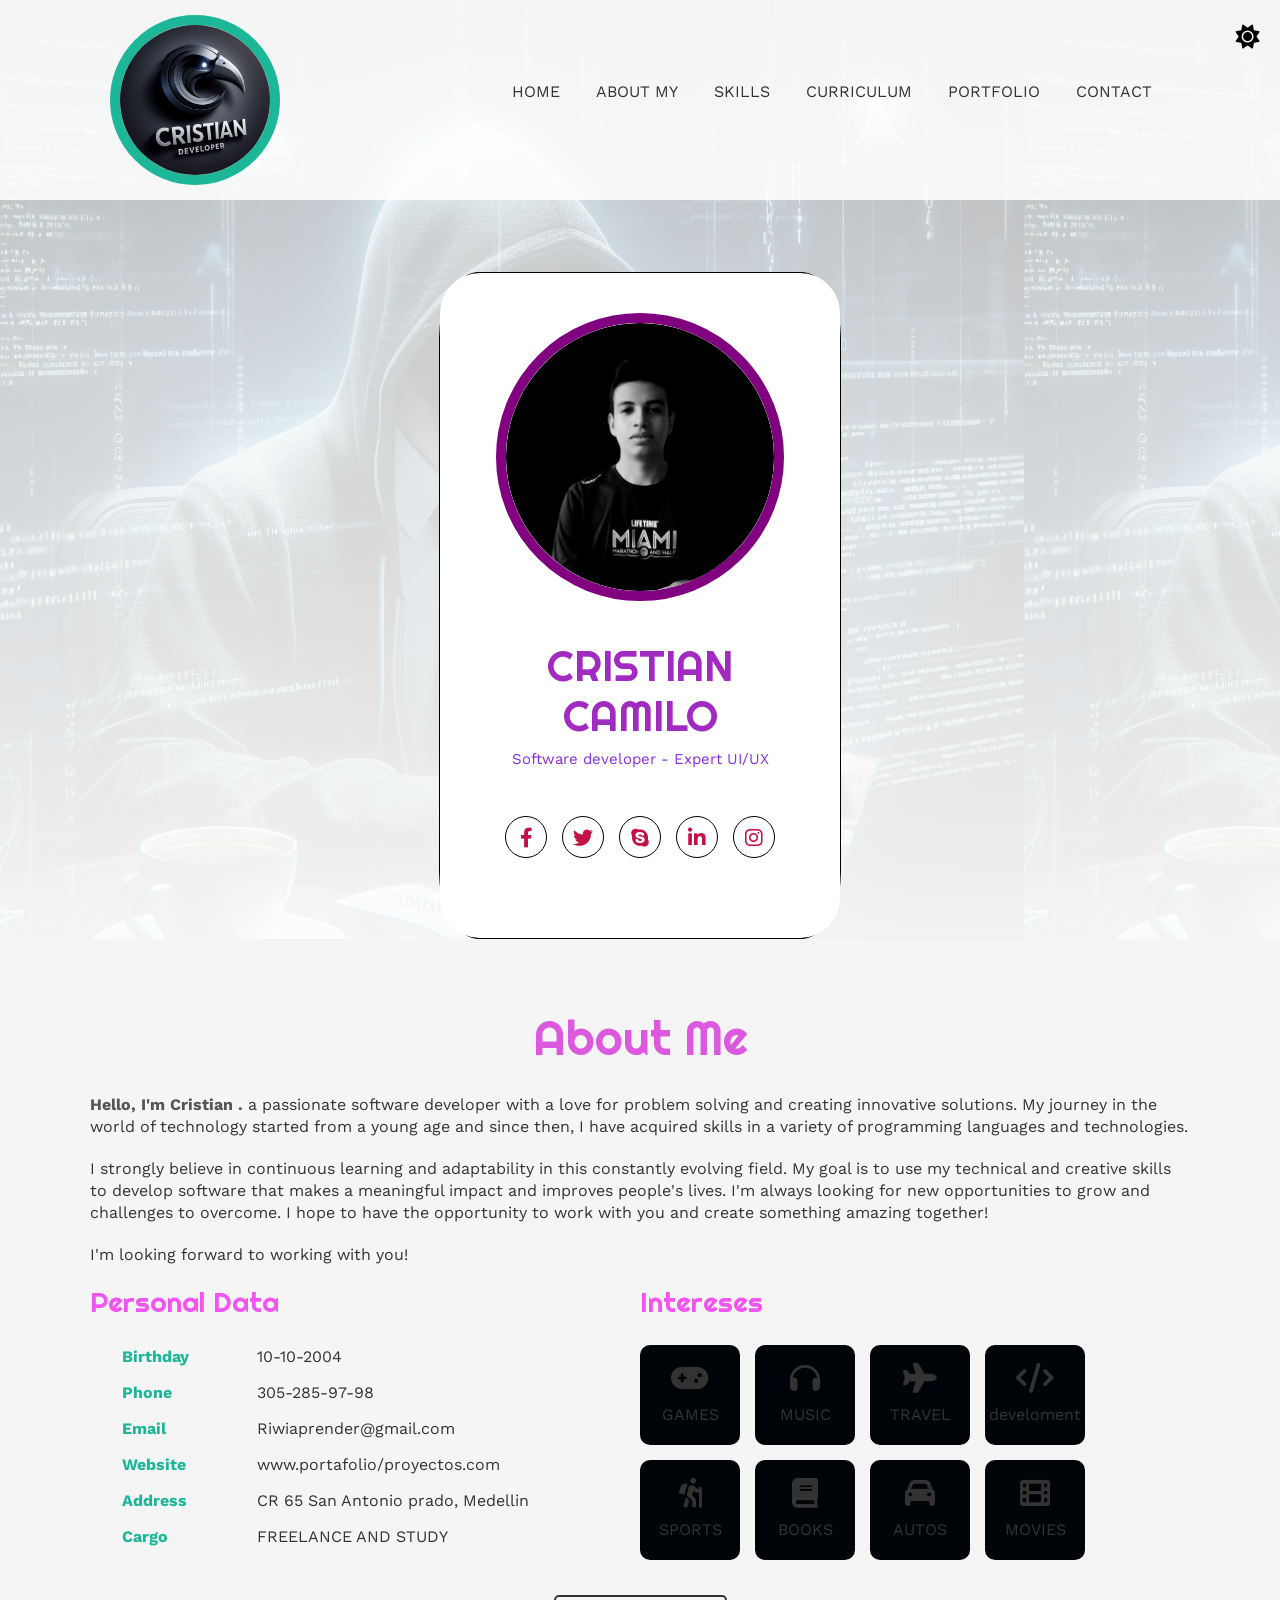
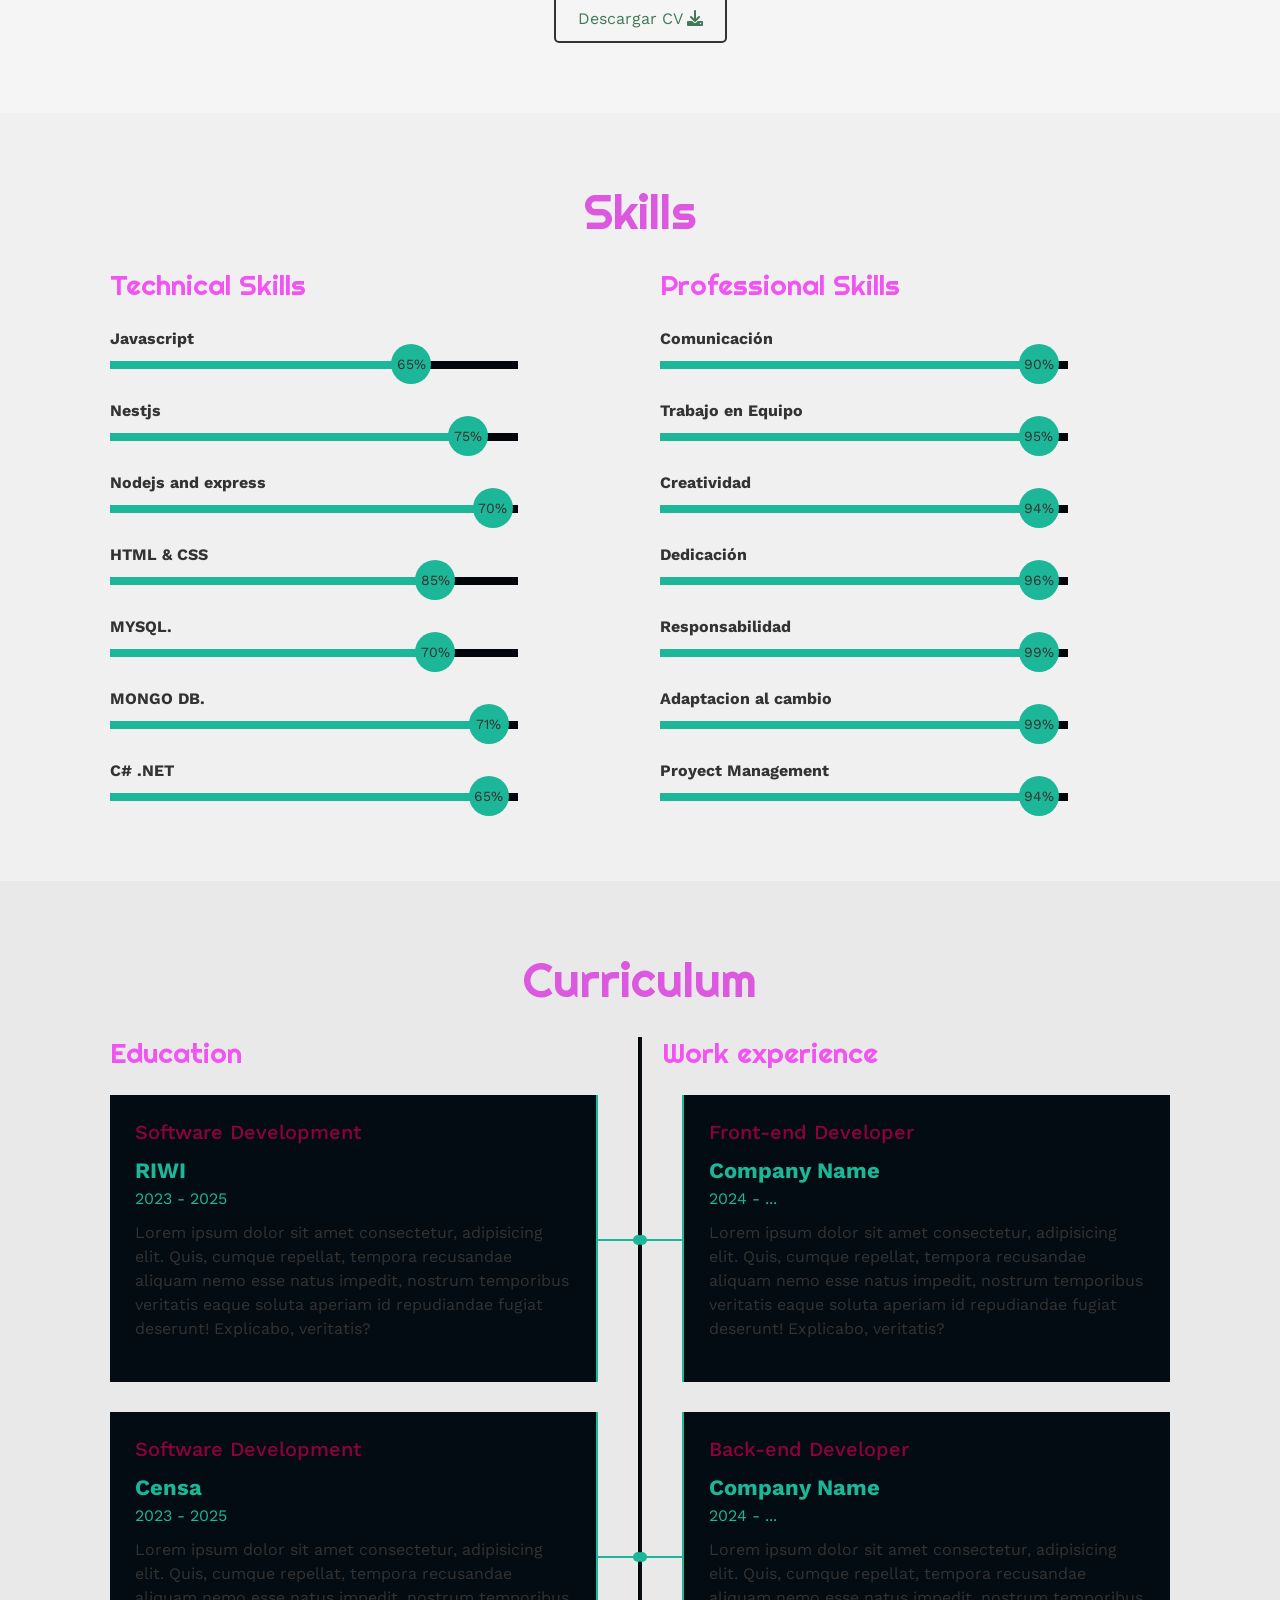
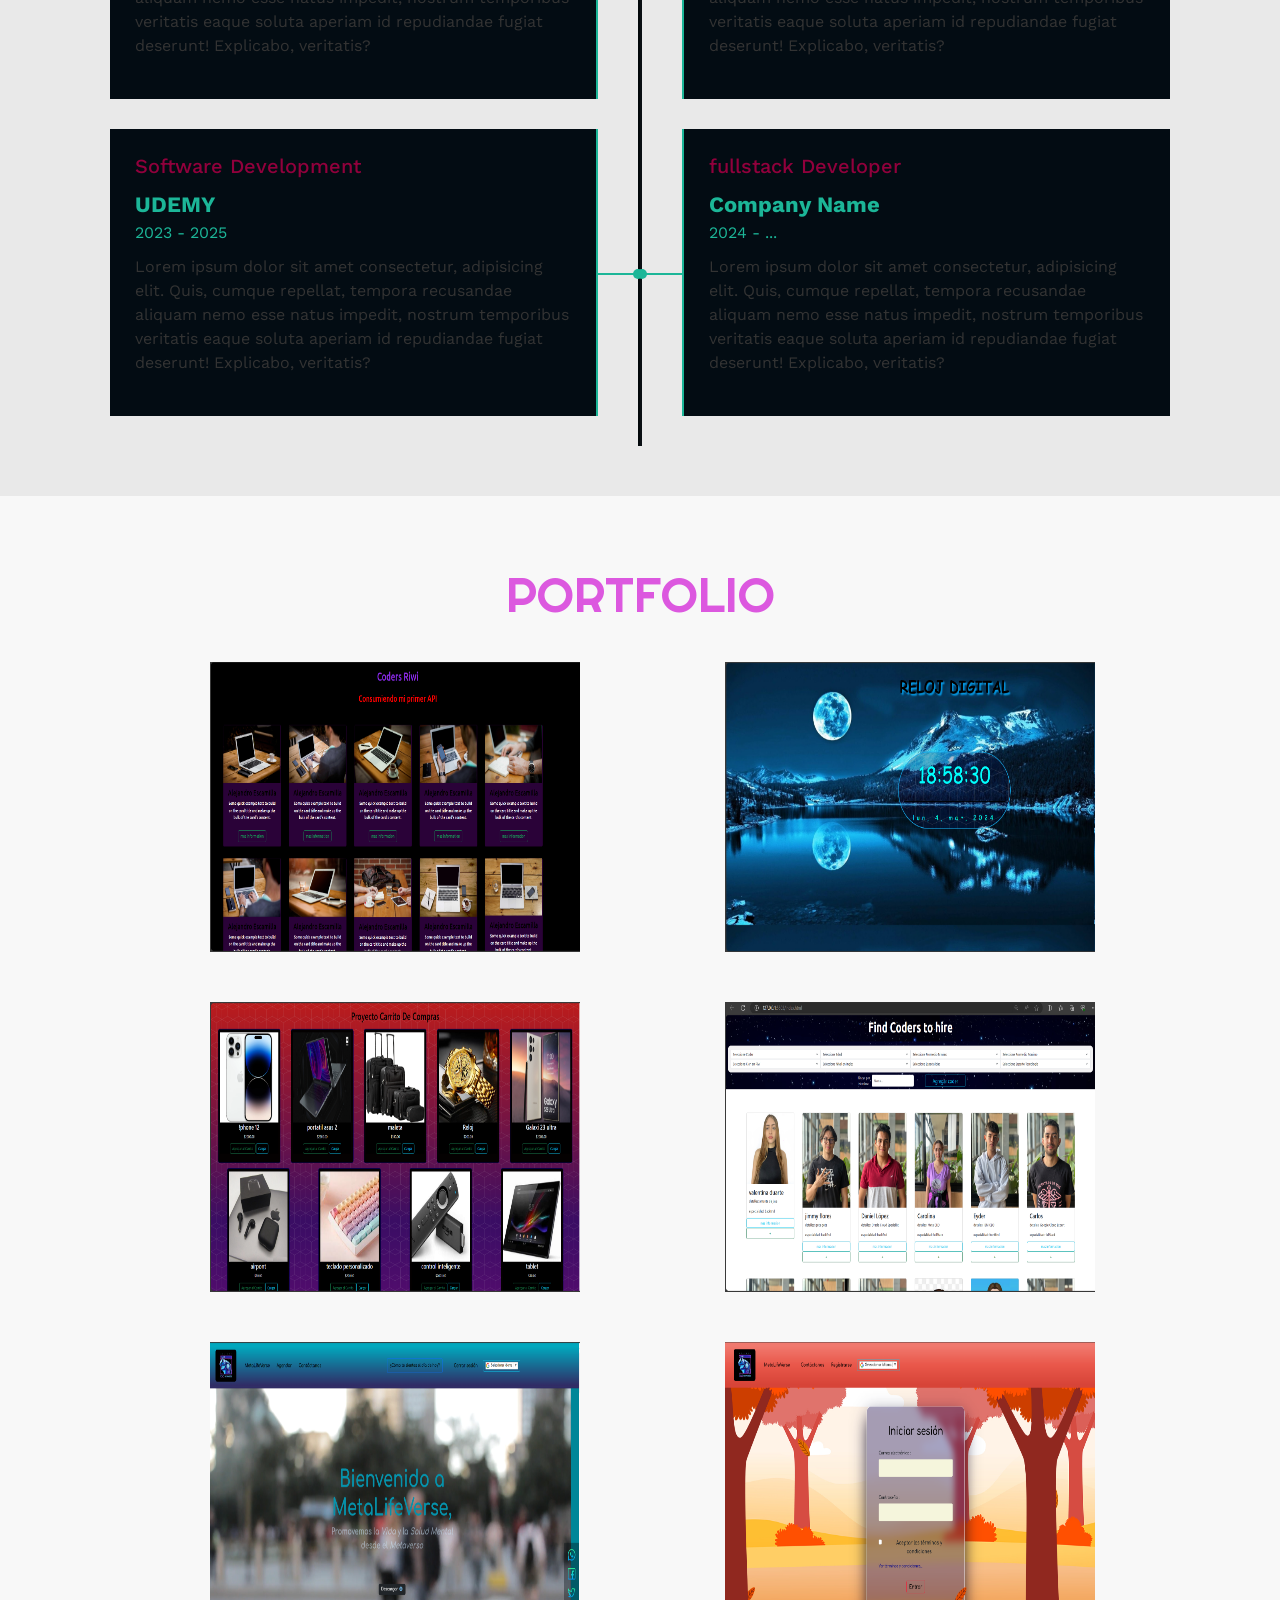
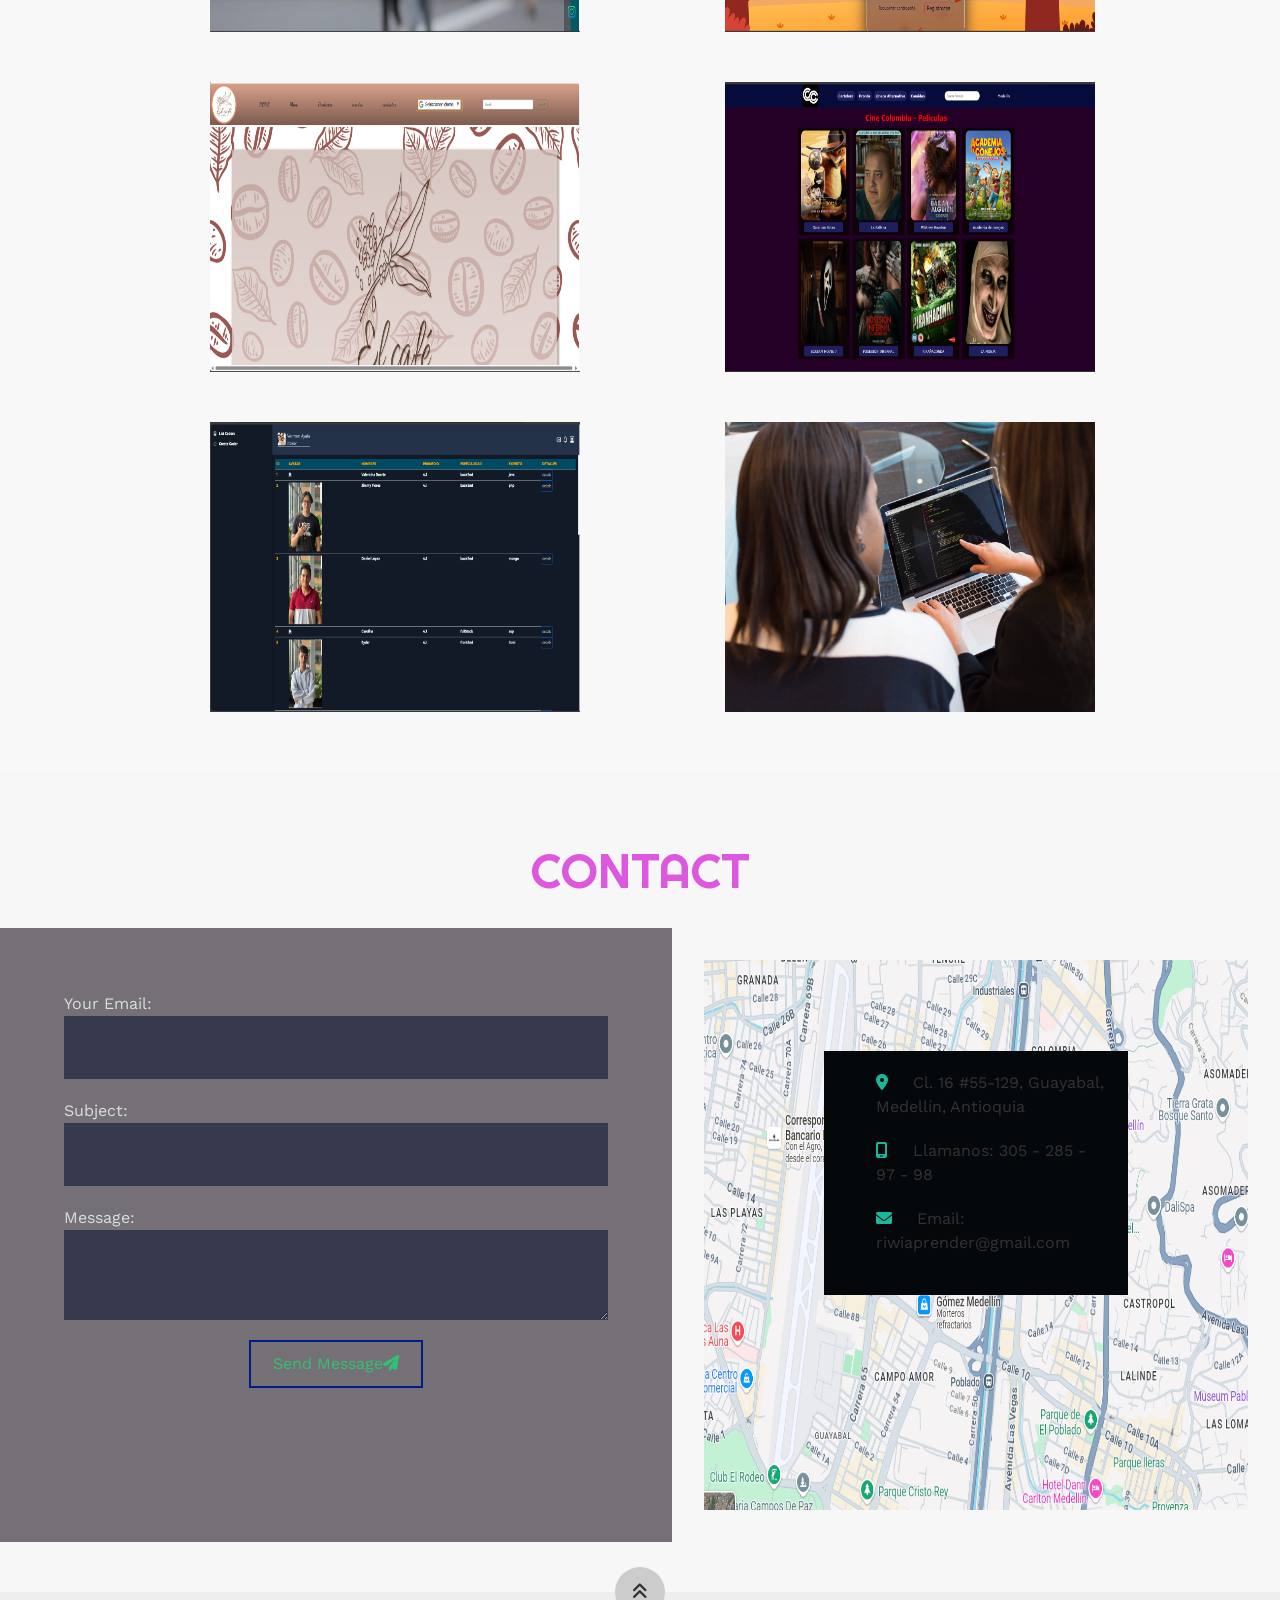
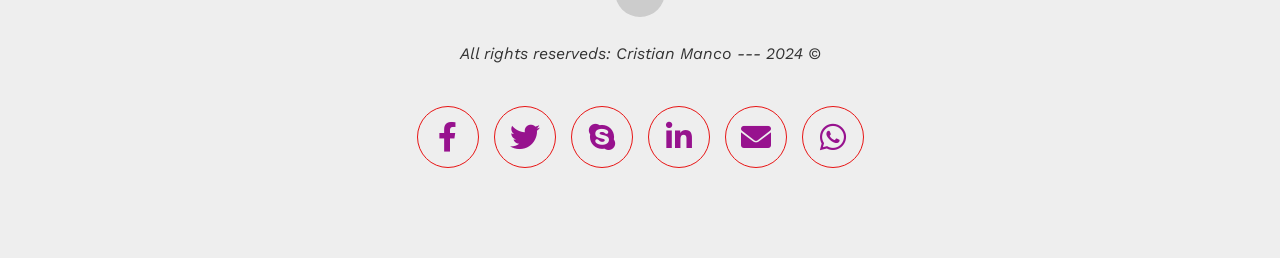
==== commit 215a5867: "general changes in the text color and progress bars as well as the implementation of the now functio" ====
--- a/index.html
+++ b/index.html
@@ -6,16 +6,18 @@
     <meta name="viewport" content="width=device-width, initial-scale=1.0">
     <link rel="stylesheet" href="https://cdnjs.cloudflare.com/ajax/libs/font-awesome/6.1.2/css/all.min.css" integrity="sha512-1sCRPdkRXhBV2PBLUdRb4tMg1w2YPf37qatUFeS7zlBy7jJI8Lf4VHwWfZZfpXtYSLy85pkm9GaYVYMfw5BC1A==" crossorigin="anonymous" referrerpolicy="no-referrer" />
     <link href="https://cdn.jsdelivr.net/npm/bootstrap@5.3.3/dist/css/bootstrap.min.css" rel="stylesheet" integrity="sha384-QWTKZyjpPEjISv5WaRU9OFeRpok6YctnYmDr5pNlyT2bRjXh0JMhjY6hW+ALEwIH" crossorigin="anonymous">
+    <link rel="stylesheet" href="https://cdnjs.cloudflare.com/ajax/libs/font-awesome/6.0.0-beta3/css/all.min.css">
     <title>&#x1F4BB; Portfolio Cristian  &#x2699;</title>
     <link rel="stylesheet" href="./estilo.css">
+    <link rel="stylesheet" href="./light-mode.css">
 </head>
-<body>
+<body class="light-mode">
     <!-- MENU ENCABEZADO -->
     <div class="contenedor-header">
         <header>
             <div class="logo">
 
-                <a href="#"><img src="../portafolio--profesional/img/logopro.jpg" width="140px"  alt="error de conexion"></a>
+                <a href="#"><img src="./img/logopro.jpg" width="140px"  alt="error de conexion"></a>
             </div>
             <nav id="nav">
                 <ul>
@@ -25,6 +27,13 @@
                     <li><a href="#curriculum" onclick="seleccionar()">CURRICULUM</a></li>
                     <li><a href="#aling-content-center" onclick="seleccionar()">PORTFOLIO</a></li>
                     <li><a href="#contacto" onclick="seleccionar()">CONTACT</a></li>
+                    <li><!-- Botón para cambiar de modo -->
+                        <div class="theme-toggle">
+                            <button id="themeButton" onclick="toggleTheme()">
+                                <i id="themeIcon" class="fa-solid fa-sun"></i>
+                            </button>
+                        </div>
+                    </li>
                 </ul>
             </nav>
             <div class="nav-responsive" onclick="mostrarOcultarMenu()">
@@ -40,7 +49,7 @@
 
             <div class="contenido-banner">
                 <div class="contenedor-img">
-                    <a target="_blank" href="#"><img src="../portafolio--profesional/img/logomaster.jpg" alt="datos o internet muy lentos "></a>
+                    <a target="_blank" href="#"><img src="./img/Imagen de WhatsApp 2024-05-27 a las 18.55.05_299728ea.jpg" alt="datos o internet muy lentos "></a>
                 </div>
                 <h1 style="color: rgb(161, 43, 193);">CRISTIAN CAMILO</h1>
                 <h2 style="color: blueviolet;">Software developer - Expert UI/UX</h2>
@@ -143,10 +152,15 @@
                     </div>
                 </div>
             </div>
-            <button style="color: rgb(64, 122, 87);">
-                DOWLOAD CV <i class="fa-solid fa-download"></i>
-                <span class="overlay"></span>
-            </button>
+
+            <a target="_blank" href="./img/Copy of plantilla_HV_riwicoder (1).pdf" download style="text-decoration: none;">
+                <button style="color: rgb(64, 122, 87);">
+                    Descargar CV <i class="fa-solid fa-download"></i>
+                    <span class="overlay"></span>
+                </button>
+            </a>
+            
+            
         </div>
     </section>
 
@@ -222,7 +236,7 @@
                         <span>Comunicación</span>
                         <div class="barra-skill">
                             <div class="progreso">
-                                <span>70%</span>
+                                <span>90%</span>
                             </div>
                         </div>
                     </div>
@@ -230,7 +244,7 @@
                         <span>Trabajo en Equipo</span>
                         <div class="barra-skill">
                             <div class="progreso">
-                                <span>88%</span>
+                                <span>95%</span>
                             </div>
                         </div>
                     </div>
@@ -246,7 +260,7 @@
                         <span>Dedicación</span>
                         <div class="barra-skill">
                             <div class="progreso">
-                                <span>86%</span>
+                                <span>96%</span>
                             </div>
                         </div>
                     </div>
@@ -259,7 +273,7 @@
                         </div>
                     </div>
                     <div class="skill">
-                        <span>Puntualidad</span>
+                        <span>Adaptacion al cambio</span>
                         <div class="barra-skill">
                             <div class="progreso">
                                 <span>99%</span>
@@ -443,13 +457,13 @@
                 <!-- Formulario -->
                 <div class="col" id="formulario">
             
-                    <form action="https://formspree.io/f/mvoeqlkn" method="POST" style="color: aqua;">
+                    <form action="https://formspree.io/f/mvoeqlkn" method="POST" style="color: rgb(217, 223, 223);">
                         <label for="email">Your Email:</label>
-                        <input type="email" id="email" name="_replyto" required>
+                        <input type="email" id="email" style="color: rgb(101, 217, 217);"  name="_replyto" required>
                         <label for="asunto">Subject:</label>
-                        <input type="text" id="asunto" name="asunto" required>
+                        <input type="text" id="asunto" style="color: rgb(101, 217, 217);" name="asunto" required>
                         <label for="mensaje">Message:</label>
-                        <textarea id="mensaje" name="mensaje" required></textarea>
+                        <textarea id="mensaje" style="color: rgb(101, 217, 217);" name="mensaje" required></textarea>
                         <!-- <button type="submit">Enviar</button> -->
                         <button type="submit">
                             Send Message<i class="fa-solid fa-paper-plane"></i>
@@ -487,14 +501,14 @@
         <a href="#inicio" class="arriba">
             <i class="fa-solid fa-angles-up"></i>
         </a>
-        <i style="text-justify: 4px">All rights reserveds:  Cristian correa --- 2024 &copy;</i>
+        <i style="text-justify: 4px">All rights reserveds:  Cristian Manco --- 2024 &copy;</i>
         <div class="redes">
             <a  target="_blank" href="https://www.facebook.com/"><i class="fa-brands fa-facebook-f"></i></a>
             <a  target="_blank"href="https://twitter.com/i/flow/login"><i class="fa-brands fa-twitter"></i></a>
             <a  target="_blank" href="https://secure.skype.com/"><i class="fa-brands fa-skype"></i></a>
             <a  target="_blank" href="https://www.linkedin.com/feed/?trk=registration-frontend"><i class="fa-brands fa-linkedin-in"></i></a>
-            <a  target="_blank" href="https://mail.google.com/mail/u/1/#inbox"><i class="fa-brands fa-envelope" aria-hidden="true"></i></a>
-            <a  target="_blank" href="https://wa.me/3148497467"><i class="fa-solid fa-whatsapp"></i></a> 
+            <a  target="_blank" href="https://mail.google.com/mail/u/1/#inbox"><i class="fa-solid fa-envelope" aria-hidden="true"></i></a>
+            <a  target="_blank" href="https://wa.me/3148497467"><i class="fa-brands fa-whatsapp"></i></a> 
 
 
         </div>
--- a/estilo.css
+++ b/estilo.css
@@ -308,15 +308,8 @@
     width: 0%;
     animation: 2s javascript forwards;
 }
-form{
+form {
     color: #53e7ca;
-}
-form input{
-    color: #55ea9a;
-   
-}
-input{
-    color: #55ea9a;
 }
 
 @keyframes javascript {
--- a/light-mode.css
+++ b/light-mode.css
@@ -0,0 +1,100 @@
+/* Estilos generales para el modo claro */
+body.light-mode {
+    background: linear-gradient(to top, white, lightgrey, whitesmoke);
+}
+
+.light-mode .contenedor-header {
+    background: rgba(255, 255, 255, 0.85);
+}
+
+.light-mode .contenedor-header header .logo {
+    color: #333;
+}
+
+.light-mode .contenedor-header header nav ul li a {
+    color: #333;
+}
+
+.light-mode .contenedor-header header nav ul li a:hover {
+    color: #555;
+}
+
+.light-mode .inicio {
+    background: linear-gradient(to top, rgba(255, 255, 255, 0.95), rgba(240, 240, 240, 0.75)),
+    url(./codigo.jpg);
+    color: #000;
+}
+
+.light-mode .inicio .contenido-banner {
+    background-color: #fff;
+    color: #000;
+}
+
+.light-mode .sobremi {
+    background-color: #f5f5f5;
+    color: #333;
+}
+
+.light-mode .sobremi .contenido-seccion p c {
+    color: #555;
+}
+
+.light-mode .sobremi button {
+    border: 2px solid #333;
+    color: #333;
+}
+
+.light-mode .sobremi button .overlay {
+    background-color: #ddd;
+}
+
+.light-mode .skills {
+    background-color: #f0f0f0;
+    color: #333;
+}
+
+.light-mode .curriculum {
+    background-color: #e9e9e9;
+    color: #333;
+}
+
+.light-mode .portfolio {
+    background-color: #f8f8f8;
+    color: #333;
+}
+
+.light-mode .contacto {
+    background-image: none;
+    background-color: #f7f7f7;
+    color: #333;
+}
+
+.light-mode footer {
+    background-color: #eee;
+    color: #333;
+}
+
+.light-mode footer .arriba {
+    background-color: #ccc;
+    color: #333;
+}
+
+.theme-toggle {
+    position: fixed;
+    top: 20px;
+    right: 20px;
+}
+
+.theme-toggle button {
+    background: transparent;
+    border: none;
+    cursor: pointer;
+    font-size: 24px;
+    color: #fff;
+}
+
+.light-mode .theme-toggle button {
+    color: #000;
+}
+
+
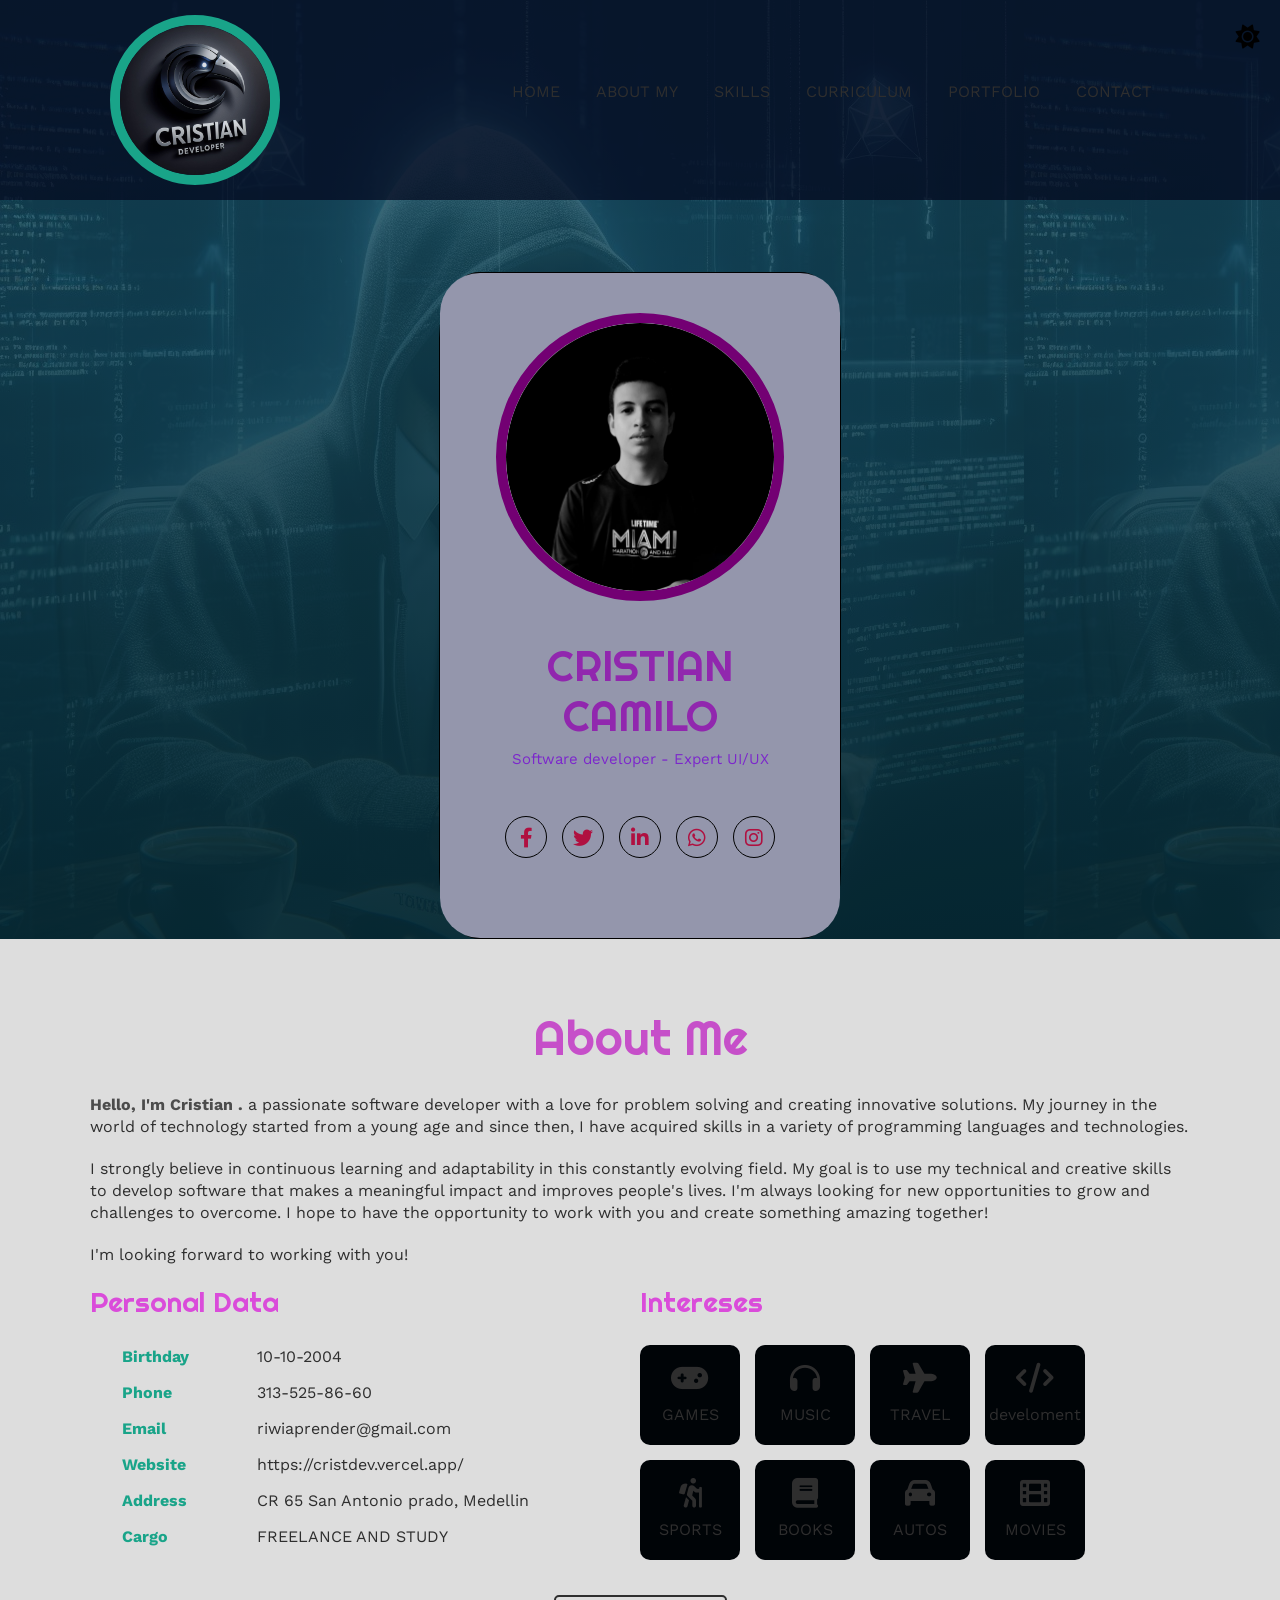
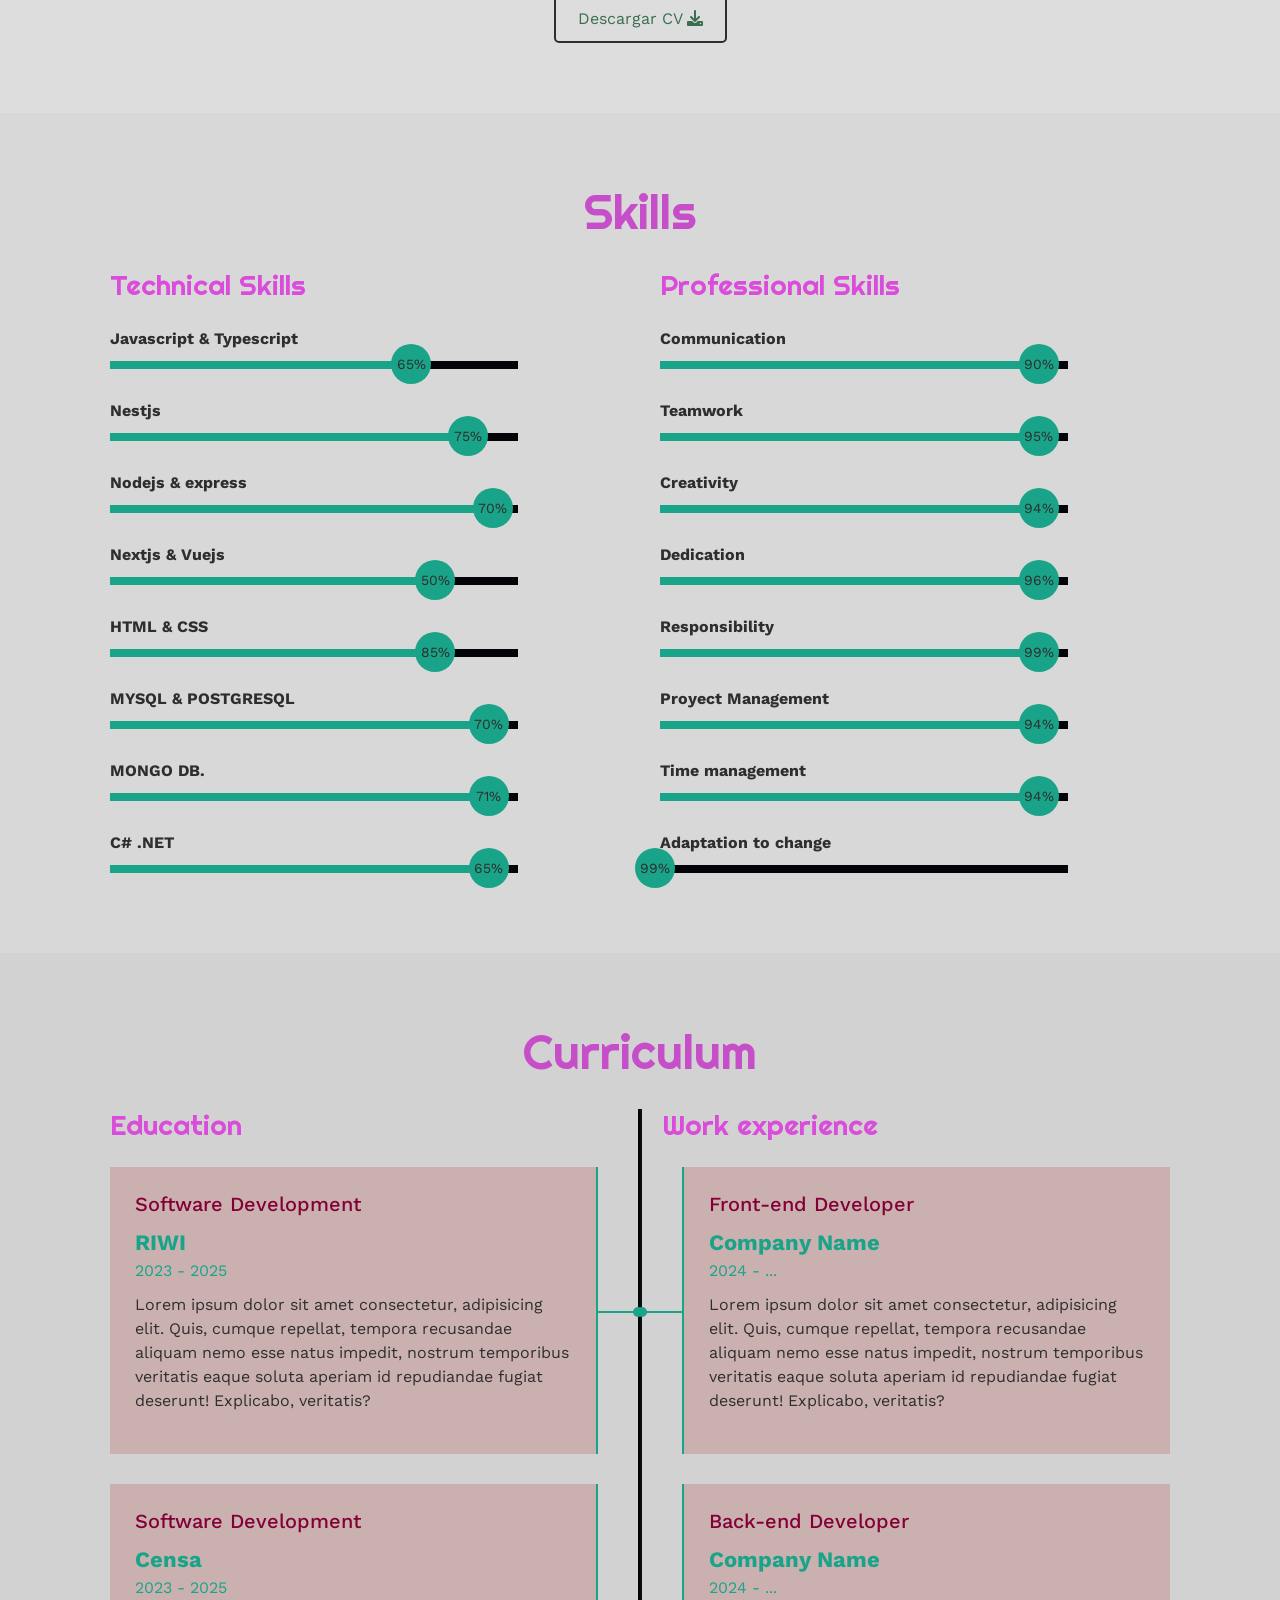
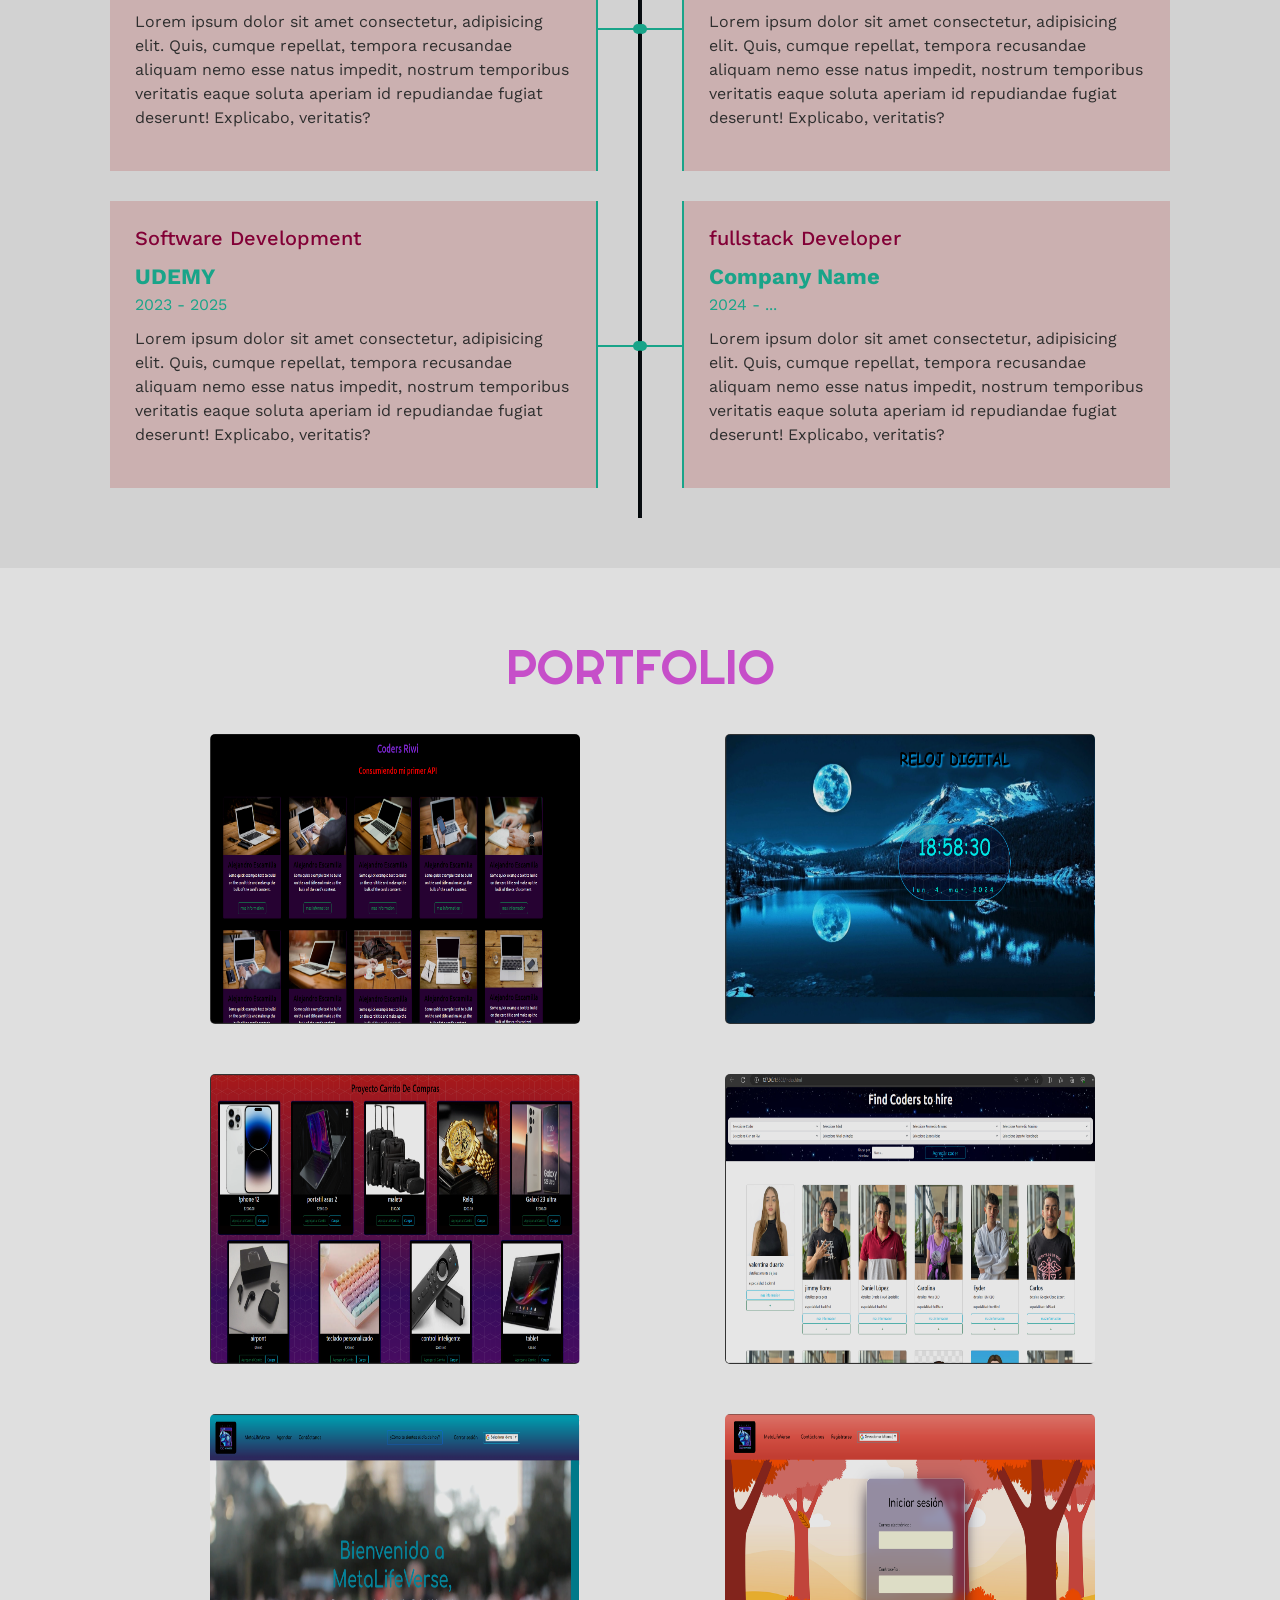
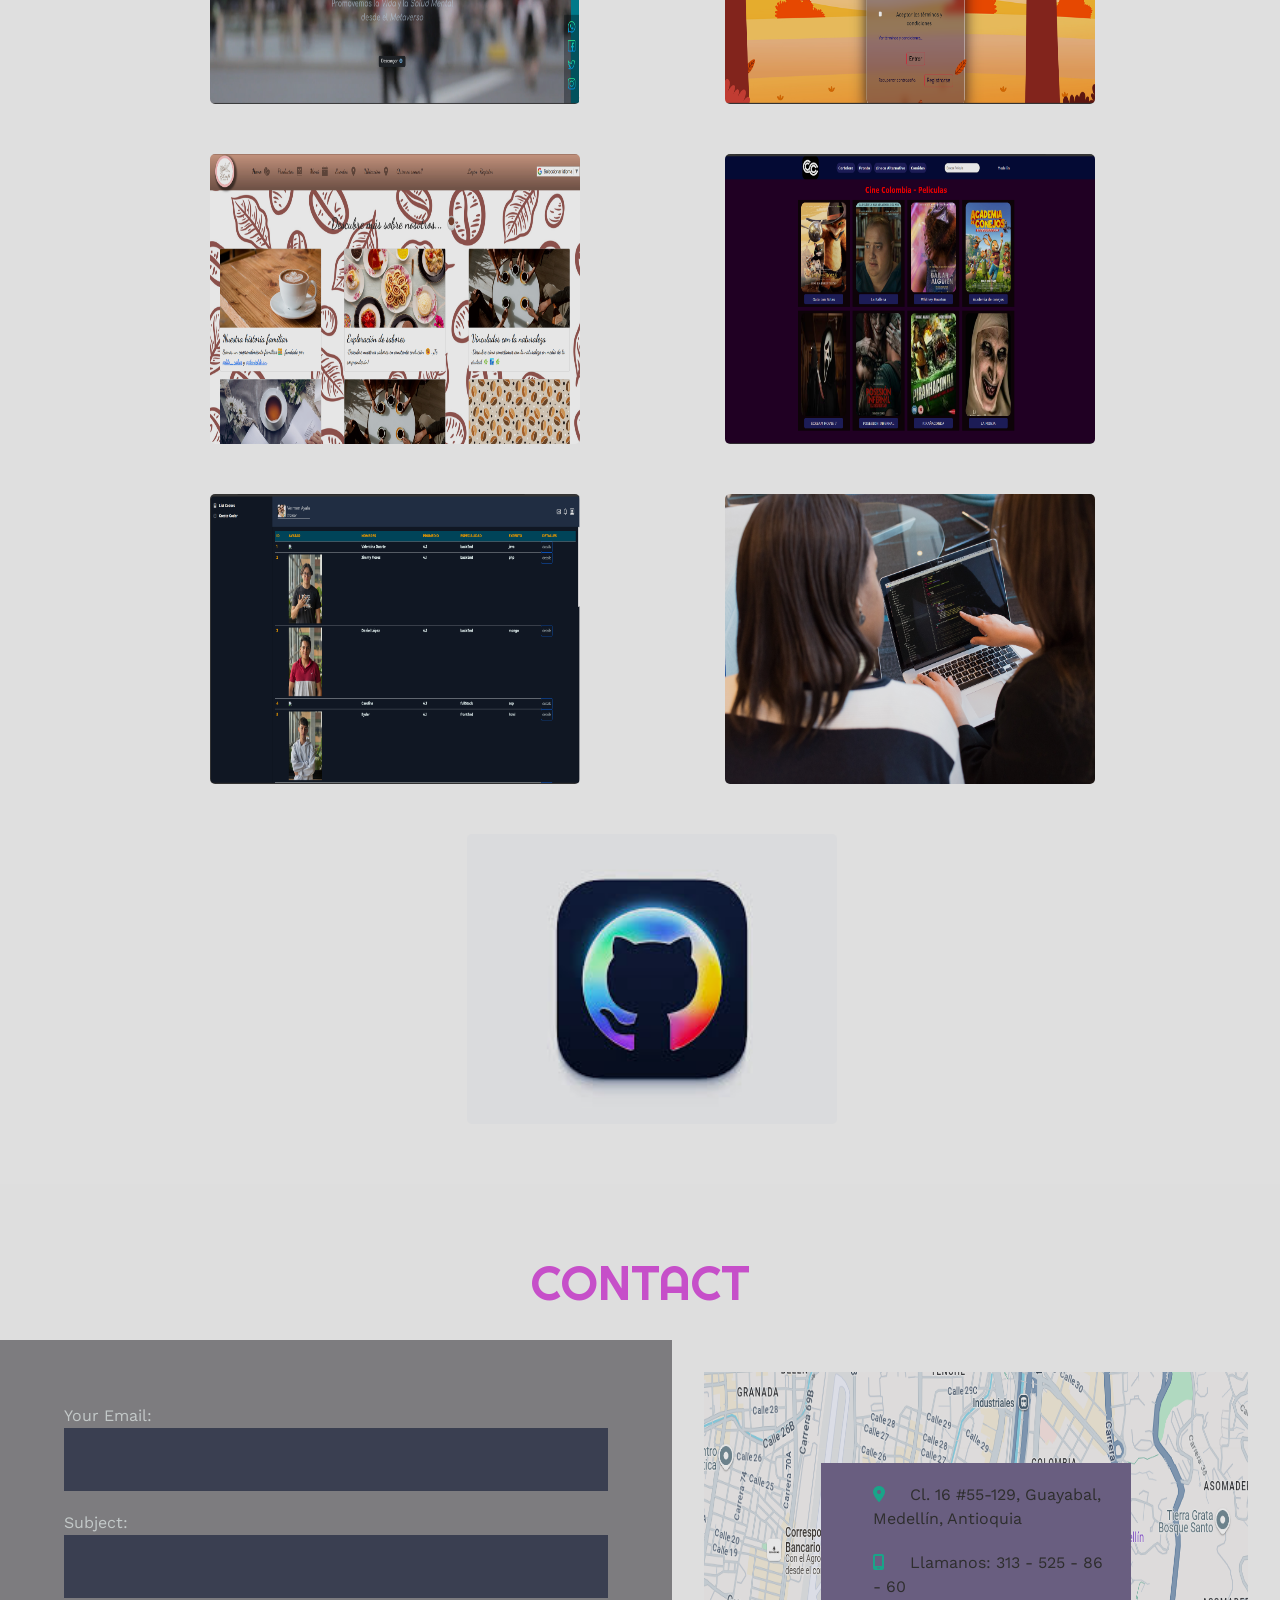
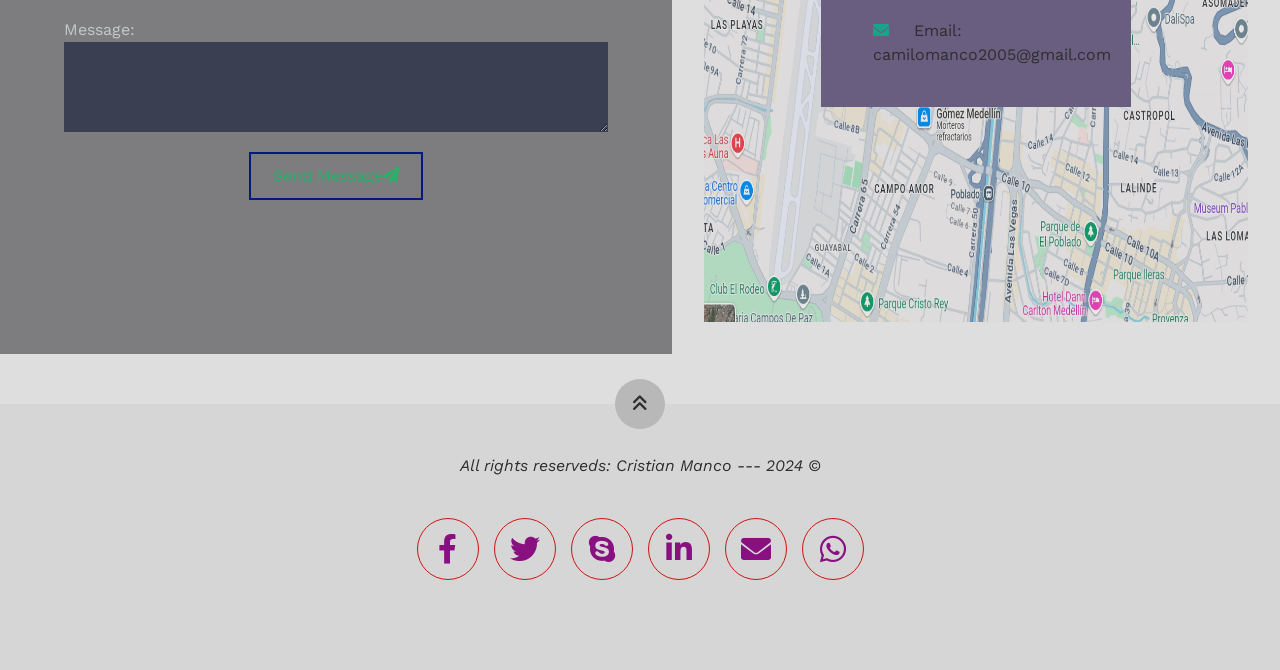
==== commit f10c546a: "add general modification in the light-mode" ====
--- a/index.html
+++ b/index.html
@@ -1,23 +1,28 @@
 <!DOCTYPE html>
 <html lang="es">
+
 <head>
     <meta charset="UTF-8">
     <meta http-equiv="X-UA-Compatible" content="IE=edge">
     <meta name="viewport" content="width=device-width, initial-scale=1.0">
-    <link rel="stylesheet" href="https://cdnjs.cloudflare.com/ajax/libs/font-awesome/6.1.2/css/all.min.css" integrity="sha512-1sCRPdkRXhBV2PBLUdRb4tMg1w2YPf37qatUFeS7zlBy7jJI8Lf4VHwWfZZfpXtYSLy85pkm9GaYVYMfw5BC1A==" crossorigin="anonymous" referrerpolicy="no-referrer" />
-    <link href="https://cdn.jsdelivr.net/npm/bootstrap@5.3.3/dist/css/bootstrap.min.css" rel="stylesheet" integrity="sha384-QWTKZyjpPEjISv5WaRU9OFeRpok6YctnYmDr5pNlyT2bRjXh0JMhjY6hW+ALEwIH" crossorigin="anonymous">
+    <link rel="stylesheet" href="https://cdnjs.cloudflare.com/ajax/libs/font-awesome/6.1.2/css/all.min.css"
+        integrity="sha512-1sCRPdkRXhBV2PBLUdRb4tMg1w2YPf37qatUFeS7zlBy7jJI8Lf4VHwWfZZfpXtYSLy85pkm9GaYVYMfw5BC1A=="
+        crossorigin="anonymous" referrerpolicy="no-referrer" />
+    <link href="https://cdn.jsdelivr.net/npm/bootstrap@5.3.3/dist/css/bootstrap.min.css" rel="stylesheet"
+        integrity="sha384-QWTKZyjpPEjISv5WaRU9OFeRpok6YctnYmDr5pNlyT2bRjXh0JMhjY6hW+ALEwIH" crossorigin="anonymous">
     <link rel="stylesheet" href="https://cdnjs.cloudflare.com/ajax/libs/font-awesome/6.0.0-beta3/css/all.min.css">
-    <title>&#x1F4BB; Portfolio Cristian  &#x2699;</title>
+    <title>&#x1F4BB; Portfolio Cristian &#x2699;</title>
     <link rel="stylesheet" href="./estilo.css">
     <link rel="stylesheet" href="./light-mode.css">
 </head>
+
 <body class="light-mode">
     <!-- MENU ENCABEZADO -->
     <div class="contenedor-header">
         <header>
             <div class="logo">
 
-                <a href="#"><img src="./img/logopro.jpg" width="140px"  alt="error de conexion"></a>
+                <a href="#"><img src="./img/logopro.jpg" width="140px" alt="error de conexion"></a>
             </div>
             <nav id="nav">
                 <ul>
@@ -41,30 +46,33 @@
             </div>
         </header>
     </div>
-    
+
     <!-- SECCION INICIO -->
-    <section id="inicio" class="inicio"  style="display: flex;justify-content: center;height: auto;">
+    <section id="inicio" class="inicio" style="display: flex;justify-content: center;height: auto;">
         <br>
         <div class="card" style="border-radius: 10%;background-color: black;margin-top: 17rem;">
 
             <div class="contenido-banner">
                 <div class="contenedor-img">
-                    <a target="_blank" href="#"><img src="./img/Imagen de WhatsApp 2024-05-27 a las 18.55.05_299728ea.jpg" alt="datos o internet muy lentos "></a>
+                    <a target="_blank" href="#"><img
+                            src="./img/Imagen de WhatsApp 2024-05-27 a las 18.55.05_299728ea.jpg" class="img_Card"
+                            alt="datos o internet muy lentos "></a>
                 </div>
                 <h1 style="color: rgb(161, 43, 193);">CRISTIAN CAMILO</h1>
                 <h2 style="color: blueviolet;">Software developer - Expert UI/UX</h2>
                 <div class="redes">
-                    <a target="_blank" href="https://www.facebook.com"><i class="fa-brands fa-facebook-f"></i></a>
-                    <a target="_blank" href="https://www.tewtter.com"><i class="fa-brands fa-twitter"></i></a>
-                    <a target="_blank" href="https://www.skipe.com"><i class="fa-brands fa-skype"></i></a>
-                    <a target="_blank" href="https://www.linkedin.com"><i class="fa-brands fa-linkedin-in"></i></a>
-                    <!-- <a target="_blank" href="#"><i class="fa-solid fa-rss"></i></a> -->
-                    <a target="_blank" href="#"><i class="fa-brands fa-instagram"></i></a>
-                    <!-- <a target="_blank" href="#"><i class="fa-brands fa-youtube"></i></a>
-                    <a target="_blank" href="#"><i class="fa-brands fa-whatsapp"></i></a> -->
-                        
-    
-    
+                    <a target="_blank" href="https://www.facebook.com/camilocorrea"><i
+                            class="fa-brands fa-facebook-f"></i></a>
+                    <a target="_blank" href="https://twitter.com/@Camilo224831245"><i
+                            class="fa-brands fa-twitter"></i></a>
+                    <a target="_blank" href="https://www.linkedin.com/in/cristiandev18"><i
+                            class="fa-brands fa-linkedin-in"></i></a>
+                    <a target="_blank" href="https://wa.me/3148497467"><i class="fa-brands fa-whatsapp"></i></a>
+                    <a target="_blank" href="https://www.instagram.com/cristiandev18"><i
+                            class="fa-brands fa-instagram"></i></a>
+
+
+
                 </div>
             </div>
         </div>
@@ -74,10 +82,19 @@
     <!-- SECCION SOBRE MI -->
     <section id="sobremi" class="sobremi">
         <div class="contenido-seccion">
-            <h2> About Me</h2> 
-           <p><c>Hello, I'm Cristian .</c> a passionate software developer with a love for problem solving and creating innovative solutions. My journey in the world of technology started from a young age and since then, I have acquired skills in a variety of programming languages and technologies.</p> <p>I strongly believe in continuous learning and adaptability in this constantly evolving field. My goal is to use my technical and creative skills to develop software that makes a meaningful impact and improves people's lives.
-
-                I'm always looking for new opportunities to grow and challenges to overcome. I hope to have the opportunity to work with you and create something amazing together!</p> <p>I'm looking forward to working with you!</p>
+            <h2> About Me</h2>
+            <p>
+                <c>Hello, I'm Cristian .</c> a passionate software developer with a love for problem solving and
+                creating innovative solutions. My journey in the world of technology started from a young age and since
+                then, I have acquired skills in a variety of programming languages and technologies.
+            </p>
+            <p>I strongly believe in continuous learning and adaptability in this constantly evolving field. My goal is
+                to use my technical and creative skills to develop software that makes a meaningful impact and improves
+                people's lives.
+
+                I'm always looking for new opportunities to grow and challenges to overcome. I hope to have the
+                opportunity to work with you and create something amazing together!</p>
+            <p>I'm looking forward to working with you!</p>
             <div class="fila">
                 <!-- datos personales -->
                 <div class="col">
@@ -89,15 +106,15 @@
                         </li>
                         <li>
                             <strong>Phone</strong>
-                            305-285-97-98
+                            313-525-86-60
                         </li>
                         <li>
                             <strong>Email</strong>
-                            Riwiaprender@gmail.com
+                            riwiaprender@gmail.com
                         </li>
                         <li>
                             <strong>Website</strong>
-                            www.portafolio/proyectos.com
+                            https://cristdev.vercel.app/
                         </li>
                         <li>
                             <strong>Address</strong>
@@ -145,22 +162,22 @@
                         <div class="interes">
                             <i class="fas fa-film"></i>
                             <span>MOVIES</span>
-                            
-
-                        </div>
-                        
-                    </div>
-                </div>
-            </div>
-
-            <a target="_blank" href="./img/Copy of plantilla_HV_riwicoder (1).pdf" download style="text-decoration: none;">
+
+
+                        </div>
+
+                    </div>
+                </div>
+            </div>
+
+            <a target="_blank" href="./img/Cristian-CV.pdf" download style="text-decoration: none;">
                 <button style="color: rgb(64, 122, 87);">
                     Descargar CV <i class="fa-solid fa-download"></i>
                     <span class="overlay"></span>
                 </button>
             </a>
-            
-            
+
+
         </div>
     </section>
 
@@ -173,7 +190,7 @@
                 <div class="col">
                     <h3>Technical Skills</h3>
                     <div class="skill">
-                        <span>Javascript</span>
+                        <span>Javascript & Typescript</span>
                         <div class="barra-skill">
                             <div class="progreso">
                                 <span>65%</span>
@@ -189,7 +206,7 @@
                         </div>
                     </div>
                     <div class="skill">
-                        <span>Nodejs and express</span>
+                        <span>Nodejs & express</span>
                         <div class="barra-skill">
                             <div class="progreso">
                                 <span>70%</span>
@@ -197,6 +214,14 @@
                         </div>
                     </div>
                     <div class="skill">
+                        <span>Nextjs & Vuejs</span>
+                        <div class="barra-skill">
+                            <div class="progreso">
+                                <span>50%</span>
+                            </div>
+                        </div>
+                    </div>
+                    <div class="skill">
                         <span>HTML & CSS</span>
                         <div class="barra-skill">
                             <div class="progreso">
@@ -205,7 +230,7 @@
                         </div>
                     </div>
                     <div class="skill">
-                        <span>MYSQL.</span>
+                        <span>MYSQL & POSTGRESQL</span>
                         <div class="barra-skill">
                             <div class="progreso">
                                 <span>70%</span>
@@ -233,7 +258,7 @@
                 <div class="col">
                     <h3>Professional Skills</h3>
                     <div class="skill">
-                        <span>Comunicación</span>
+                        <span>Communication</span>
                         <div class="barra-skill">
                             <div class="progreso">
                                 <span>90%</span>
@@ -241,7 +266,7 @@
                         </div>
                     </div>
                     <div class="skill">
-                        <span>Trabajo en Equipo</span>
+                        <span>Teamwork</span>
                         <div class="barra-skill">
                             <div class="progreso">
                                 <span>95%</span>
@@ -249,7 +274,7 @@
                         </div>
                     </div>
                     <div class="skill">
-                        <span>Creatividad</span>
+                        <span>Creativity</span>
                         <div class="barra-skill">
                             <div class="progreso">
                                 <span>94%</span>
@@ -257,7 +282,7 @@
                         </div>
                     </div>
                     <div class="skill">
-                        <span>Dedicación</span>
+                        <span>Dedication</span>
                         <div class="barra-skill">
                             <div class="progreso">
                                 <span>96%</span>
@@ -265,7 +290,7 @@
                         </div>
                     </div>
                     <div class="skill">
-                        <span>Responsabilidad</span>
+                        <span>Responsibility</span>
                         <div class="barra-skill">
                             <div class="progreso">
                                 <span>99%</span>
@@ -273,18 +298,26 @@
                         </div>
                     </div>
                     <div class="skill">
-                        <span>Adaptacion al cambio</span>
+                        <span>Proyect Management</span>
+                        <div class="barra-skill">
+                            <div class="progreso">
+                                <span>94%</span>
+                            </div>
+                        </div>
+                    </div>
+                    <div class="skill">
+                        <span>Time management</span>
+                        <div class="barra-skill">
+                            <div class="progreso">
+                                <span>94%</span>
+                            </div>
+                        </div>
+                    </div>
+                    <div class="skill">
+                        <span>Adaptation to change</span>
                         <div class="barra-skill">
                             <div class="progreso">
                                 <span>99%</span>
-                            </div>
-                        </div>
-                    </div>
-                    <div class="skill">
-                        <span>Proyect Management</span>
-                        <div class="barra-skill">
-                            <div class="progreso">
-                                <span>94%</span>
                             </div>
                         </div>
                     </div>
@@ -304,7 +337,9 @@
                         <h4>Software Development</h4>
                         <span class="casa">RIWI</span>
                         <span class="fecha">2023 - 2025</span>
-                        <p>Lorem ipsum dolor sit amet consectetur, adipisicing elit. Quis, cumque repellat, tempora recusandae aliquam nemo esse natus impedit, nostrum temporibus veritatis eaque soluta aperiam id repudiandae fugiat deserunt! Explicabo, veritatis?</p>
+                        <p>Lorem ipsum dolor sit amet consectetur, adipisicing elit. Quis, cumque repellat, tempora
+                            recusandae aliquam nemo esse natus impedit, nostrum temporibus veritatis eaque soluta
+                            aperiam id repudiandae fugiat deserunt! Explicabo, veritatis?</p>
                         <div class="conectori">
                             <div class="circuloi"></div>
                         </div>
@@ -313,7 +348,9 @@
                         <h4>Software Development</h4>
                         <span class="casa">Censa</span>
                         <span class="fecha">2023 - 2025</span>
-                        <p>Lorem ipsum dolor sit amet consectetur, adipisicing elit. Quis, cumque repellat, tempora recusandae aliquam nemo esse natus impedit, nostrum temporibus veritatis eaque soluta aperiam id repudiandae fugiat deserunt! Explicabo, veritatis?</p>
+                        <p>Lorem ipsum dolor sit amet consectetur, adipisicing elit. Quis, cumque repellat, tempora
+                            recusandae aliquam nemo esse natus impedit, nostrum temporibus veritatis eaque soluta
+                            aperiam id repudiandae fugiat deserunt! Explicabo, veritatis?</p>
                         <div class="conectori">
                             <div class="circuloi"></div>
                         </div>
@@ -322,7 +359,9 @@
                         <h4>Software Development</h4>
                         <span class="casa">UDEMY</span>
                         <span class="fecha">2023 - 2025</span>
-                        <p>Lorem ipsum dolor sit amet consectetur, adipisicing elit. Quis, cumque repellat, tempora recusandae aliquam nemo esse natus impedit, nostrum temporibus veritatis eaque soluta aperiam id repudiandae fugiat deserunt! Explicabo, veritatis?</p>
+                        <p>Lorem ipsum dolor sit amet consectetur, adipisicing elit. Quis, cumque repellat, tempora
+                            recusandae aliquam nemo esse natus impedit, nostrum temporibus veritatis eaque soluta
+                            aperiam id repudiandae fugiat deserunt! Explicabo, veritatis?</p>
                         <div class="conectori">
                             <div class="circuloi"></div>
                         </div>
@@ -332,19 +371,23 @@
                 <div class="col derecha">
                     <h3>Work experience</h3>
                     <div class="item der">
-                        <h4>Front-end  Developer</h4>
+                        <h4>Front-end Developer</h4>
                         <span class="casa">Company Name</span>
                         <span class="fecha">2024 - ...</span>
-                        <p>Lorem ipsum dolor sit amet consectetur, adipisicing elit. Quis, cumque repellat, tempora recusandae aliquam nemo esse natus impedit, nostrum temporibus veritatis eaque soluta aperiam id repudiandae fugiat deserunt! Explicabo, veritatis?</p>
+                        <p>Lorem ipsum dolor sit amet consectetur, adipisicing elit. Quis, cumque repellat, tempora
+                            recusandae aliquam nemo esse natus impedit, nostrum temporibus veritatis eaque soluta
+                            aperiam id repudiandae fugiat deserunt! Explicabo, veritatis?</p>
                         <div class="conectord">
                             <div class="circulod"></div>
                         </div>
                     </div>
                     <div class="item der">
-                        <h4>Back-end  Developer</h4>
+                        <h4>Back-end Developer</h4>
                         <span class="casa">Company Name</span>
                         <span class="fecha">2024 - ...</span>
-                        <p>Lorem ipsum dolor sit amet consectetur, adipisicing elit. Quis, cumque repellat, tempora recusandae aliquam nemo esse natus impedit, nostrum temporibus veritatis eaque soluta aperiam id repudiandae fugiat deserunt! Explicabo, veritatis?</p>
+                        <p>Lorem ipsum dolor sit amet consectetur, adipisicing elit. Quis, cumque repellat, tempora
+                            recusandae aliquam nemo esse natus impedit, nostrum temporibus veritatis eaque soluta
+                            aperiam id repudiandae fugiat deserunt! Explicabo, veritatis?</p>
                         <div class="conectord">
                             <div class="circulod"></div>
                         </div>
@@ -353,7 +396,9 @@
                         <h4>fullstack Developer</h4>
                         <span class="casa">Company Name</span>
                         <span class="fecha">2024 - ...</span>
-                        <p>Lorem ipsum dolor sit amet consectetur, adipisicing elit. Quis, cumque repellat, tempora recusandae aliquam nemo esse natus impedit, nostrum temporibus veritatis eaque soluta aperiam id repudiandae fugiat deserunt! Explicabo, veritatis?</p>
+                        <p>Lorem ipsum dolor sit amet consectetur, adipisicing elit. Quis, cumque repellat, tempora
+                            recusandae aliquam nemo esse natus impedit, nostrum temporibus veritatis eaque soluta
+                            aperiam id repudiandae fugiat deserunt! Explicabo, veritatis?</p>
                         <div class="conectord">
                             <div class="circulod"></div>
                         </div>
@@ -370,85 +415,205 @@
             <!-- <div class="galeria">
                
             </div> -->
-            <div class="proyecto">
+            <div class="proyecto" id="proyect">
                 <img src="./img/image copy 7.png" alt="">
                 <div class="overlay">
                     <h3>API</h3>
-                    <a  target="_blank" href="https://github.com/Camiloriwi?tab=repositories" class="link-info">Website  <i class="fas fa-external-link-alt"></i></a>
-                </div>
-            </div>
-            <div class="proyecto">
+                    <p>
+                        proyecto realizado con😢
+                    </p>
+                    <ol>
+                        <li>Typescript</li>
+                        <li>NESTJS</li>
+                        <li>POSTGRESQL</li>
+                    </ol>
+                    <br>
+                    <a target="_blank" href="https://github.com/cristianManco?tab=repositories"
+                        class="link-info">Website <i class="fas fa-external-link-alt"></i></a>
+                </div>
+            </div>
+            <div class="proyecto" id="proyect">
                 <img src="./img/image copy 8.png" alt="">
                 <div class="overlay">
                     <h3>Digital clock</h3>
-                    <a  target="_blank" href="https://github.com/Camiloriwi?tab=repositories" class="link-info">Website  <i class="fas fa-external-link-alt"></i></a>
-                </div>
-            </div>
-            <div class="proyecto">
+                    <p>
+                        proyecto realizado con😢
+                    </p>
+                    <ol>
+                        <li>HTML</li>
+                        <li>CSS</li>
+                        <li>Javascript</li>
+                    </ol>
+                    <br>
+                    <a target="_blank" href="https://github.com/cristianManco?tab=repositories"
+                        class="link-info">Website <i class="fas fa-external-link-alt"></i></a>
+                </div>
+            </div>
+            <div class="proyecto" id="proyect">
                 <img src="./img/image copy.png" alt="">
                 <div class="overlay">
                     <h3>Shopping cart</h3>
-                    <a  target="_blank" href="https://github.com/Camiloriwi?tab=repositories" class="link-info">Website  <i class="fas fa-external-link-alt"></i></a>
-                
-                
-                </div>  
-
-            </div>
-
-            <div class="proyecto">
+                    <p>
+                        proyecto realizado con😢
+                    </p>
+                    <ol>
+                        <li>HTML</li>
+                        <li>CSS</li>
+                        <li>Javascript</li>
+                    </ol>
+                    <br>
+                    <a target="_blank" href="https://github.com/cristianManco?tab=repositories"
+                        class="link-info">Website <i class="fas fa-external-link-alt"></i></a>
+
+
+                </div>
+
+            </div>
+
+            <div class="proyecto" id="proyect">
                 <img src="./img/image2.png" alt="">
                 <div class="overlay">
                     <h3>Coders Finder</h3>
-                    <a  target="_blank" href="https://github.com/Camiloriwi?tab=repositories" class="link-info">Website  <i class="fas fa-external-link-alt"></i></a>
-                </div>
-            </div>
-            <div class="proyecto">
+                    <p>
+                        proyecto realizado con😢
+                    </p>
+                    <ol>
+                        <li>HTML</li>
+                        <li>CSS</li>
+                        <li>Javascript</li>
+                    </ol>
+                    <br>
+                    <a target="_blank" href="https://github.com/cristianManco?tab=repositories"
+                        class="link-info">Website <i class="fas fa-external-link-alt"></i></a>
+                </div>
+            </div>
+            <div class="proyecto" id="proyect">
                 <img src="./img/image copy 6.png" alt="">
                 <div class="overlay">
                     <h3>Metalifeverse</h3>
-                    <a  target="_blank" href="https://github.com/Camiloriwi?tab=repositories" class="link-info">Website  <i class="fas fa-external-link-alt"></i></a>
-                </div>
-            </div>
-            <div class="proyecto">
+                    <p>
+                        proyecto realizado con😢
+                    </p>
+                    <ol>
+                        <li>HTML</li>
+                        <li>CSS</li>
+                        <li>Javascript</li>
+                    </ol>
+                    <br>
+                    <a target="_blank" href="https://github.com/cristianManco?tab=repositories"
+                        class="link-info">Website <i class="fas fa-external-link-alt"></i></a>
+                </div>
+            </div>
+            <div class="proyecto" id="proyect">
                 <img src="./img/image copy 5.png" alt="">
                 <div class="overlay">
                     <h3>Login</h3>
-                    <a  target="_blank" href="https://github.com/Camiloriwi?tab=repositories" class="link-info">Website  <i class="fas fa-external-link-alt"></i></a>
-                </div>
-            </div>
-            <div class="proyecto">
-                <img src="./img/image copy 4.png" alt="">
+                    <p>
+                        proyecto realizado con😢
+                    </p>
+                    <ol>
+                        <li>HTML</li>
+                        <li>CSS</li>
+                        <li>Javascript</li>
+                    </ol>
+                    <br>
+                    <a target="_blank" href="https://github.com/cristianManco?tab=repositories"
+                        class="link-info">Website <i class="fas fa-external-link-alt"></i></a>
+                </div>
+            </div>
+            <div class="proyecto" id="proyect">
+                <img src="./img/Captura de pantalla 2024-08-30 214412.png" alt="">
                 <div class="overlay">
                     <h3>WEB Cafeteria</h3>
-                    <a  target="_blank" href="https://github.com/Camiloriwi?tab=repositories" class="link-info">Website  <i class="fas fa-external-link-alt"></i></a>
-                </div>
-            </div>
-            <div class="proyecto">
+                    <p>
+                        proyecto realizado con😢
+                    </p>
+                    <ol>
+                        <li>HTML</li>
+                        <li>CSS</li>
+                        <li>Javascript</li>
+                        <li>NESTJS</li>
+                    </ol>
+                    <br>
+                    <a target="_blank" href="https://cristiansoftdev.000webhostapp.com/index.html "
+                        class="link-info">Website <i class="fas fa-external-link-alt"></i></a>
+                </div>
+            </div>
+            <div class="proyecto" id="proyect">
                 <img src="./img/image copy 3.png" alt="">
                 <div class="overlay">
                     <h3>cine Colombia Plantilla</h3>
-                    <a  target="_blank" href="https://github.com/Camiloriwi?tab=repositories" class="link-info">Website  <i class="fas fa-external-link-alt"></i></a>
-                </div>
-            </div>
-            <div class="proyecto">
+                    <p>
+                        proyecto realizado con😢
+                    </p>
+                    <ol>
+                        <li>HTML</li>
+                        <li>CSS</li>
+                        <li>Javascript</li>
+                    </ol>
+                    <br>
+                    <a target="_blank" href="https://github.com/cristianManco?tab=repositories"
+                        class="link-info">Website <i class="fas fa-external-link-alt"></i></a>
+                </div>
+            </div>
+            <div class="proyecto" id="proyect">
                 <img src="./img/image copy 2.png" alt="">
                 <div class="overlay">
-                    <h3>method CRUD</h3>
-                    <a  target="_blank" href="https://github.com/Camiloriwi?tab=repositories" class="link-info">Website  <i class="fas fa-external-link-alt"></i></a>
-                </div>
-            </div>
-            <div class="proyecto">
+                    <h3>API REST</h3>
+                    <p>
+                        proyecto realizado con😢
+                    </p>
+                    <ol>
+                        <li>NESTJS</li>
+                        <li>MONGODB</li>
+                        <li>TYPESCRIP</li>
+                    </ol>
+                    <br>
+                    <a target="_blank" href="https://github.com/cristianManco?tab=repositories"
+                        class="link-info">Website <i class="fas fa-external-link-alt"></i></a>
+                </div>
+            </div>
+            <div class="proyecto" id="proyect">
                 <img src="./img/fondo.jpg" alt="">
                 <div class="overlay">
                     <h3>DATABASE</h3>
-                    <a  target="_blank" href="https://github.com/Camiloriwi?tab=repositories" class="link-info">Website  <i class="fas fa-external-link-alt"></i></a>
+                    <p>
+                        proyecto realizado con😄
+                    </p>
+                    <ol>
+                        <li>MONGODB</li>
+                        <li>MYSQL</li>
+                        <li>Javascript</li>
+                        <li>HTML</li>
+                    </ol>
+                    <br>
+                    <a target="_blank" href="https://github.com/cristianManco?tab=repositories"
+                        class="link-info">Website <i class="fas fa-external-link-alt"></i></a>
+                </div>
+            </div>
+            <div class="proyecto" id="proyect">
+                <img src="./img/images1.jpeg" alt="">
+                <div class="overlay">
+                    <h3>APIS BACKEND</h3>
+                    <p>
+                        proyectos realizados con😄
+                    </p>
+                    <ol>
+                        <li>MONGODB</li>
+                        <li>MYSQL</li>
+                        <li>NESTJS</li>
+                        <li>TYPESCRIPT</li>
+                    </ol>
+                    <br>
+                    <a target="_blank" href="https://github.com/cristianManco?tab=repositories"
+                        class="link-info">Website <i class="fas fa-external-link-alt"></i></a>
                 </div>
             </div>
         </div>
 
-   
+
     </section>
- 
+
     <!-- SECCION CONTACTO -->
     <section id="contacto" class="contacto">
         <div class="contenido-seccion">
@@ -456,25 +621,24 @@
             <div class="fila">
                 <!-- Formulario -->
                 <div class="col" id="formulario">
-            
+
                     <form action="https://formspree.io/f/mvoeqlkn" method="POST" style="color: rgb(217, 223, 223);">
                         <label for="email">Your Email:</label>
-                        <input type="email" id="email" style="color: rgb(101, 217, 217);"  name="_replyto" required>
+                        <input type="email" id="email" style="color: rgb(101, 217, 217);" name="_replyto" required>
                         <label for="asunto">Subject:</label>
                         <input type="text" id="asunto" style="color: rgb(101, 217, 217);" name="asunto" required>
                         <label for="mensaje">Message:</label>
                         <textarea id="mensaje" style="color: rgb(101, 217, 217);" name="mensaje" required></textarea>
-                        <!-- <button type="submit">Enviar</button> -->
                         <button type="submit">
                             Send Message<i class="fa-solid fa-paper-plane"></i>
                             <span class="overlay"></span>
                         </button>
                     </form>
-                    
+
                 </div>
                 <!-- Mapa -->
                 <div class="col" id="location">
-                    <img src="./img/location.png"  height="550rem" alt="">
+                    <img src="./img/location.png" height="550rem" alt="">
                     <div class="info">
                         <ul>
                             <li>
@@ -483,11 +647,11 @@
                             </li>
                             <li>
                                 <i class="fa-solid fa-mobile-screen"></i>
-                                Llamanos: 305 - 285 - 97 - 98 
+                                Llamanos: 313 - 525 - 86 - 60
                             </li>
                             <li>
                                 <i class="fa-solid fa-envelope"></i>
-                                Email: riwiaprender@gmail.com
+                                Email: camilomanco2005@gmail.com
                             </li>
                         </ul>
                     </div>
@@ -501,20 +665,25 @@
         <a href="#inicio" class="arriba">
             <i class="fa-solid fa-angles-up"></i>
         </a>
-        <i style="text-justify: 4px">All rights reserveds:  Cristian Manco --- 2024 &copy;</i>
+        <i style="text-justify: 4px">All rights reserveds: Cristian Manco --- 2024 &copy;</i>
         <div class="redes">
-            <a  target="_blank" href="https://www.facebook.com/"><i class="fa-brands fa-facebook-f"></i></a>
-            <a  target="_blank"href="https://twitter.com/i/flow/login"><i class="fa-brands fa-twitter"></i></a>
-            <a  target="_blank" href="https://secure.skype.com/"><i class="fa-brands fa-skype"></i></a>
-            <a  target="_blank" href="https://www.linkedin.com/feed/?trk=registration-frontend"><i class="fa-brands fa-linkedin-in"></i></a>
-            <a  target="_blank" href="https://mail.google.com/mail/u/1/#inbox"><i class="fa-solid fa-envelope" aria-hidden="true"></i></a>
-            <a  target="_blank" href="https://wa.me/3148497467"><i class="fa-brands fa-whatsapp"></i></a> 
+            <a target="_blank" href="https://www.facebook.com/camilocorrea"><i class="fa-brands fa-facebook-f"></i></a>
+            <a target="_blank" href="https://twitter.com/@Camilo224831245"><i class="fa-brands fa-twitter"></i></a>
+            <a target="_blank" href="https://secure.skype.com/"><i class="fa-brands fa-skype"></i></a>
+            <a target="_blank" href="https://www.linkedin.com/in/cristiandev18"><i
+                    class="fa-brands fa-linkedin-in"></i></a>
+            <a target="_blank" href="https://mail.google.com/mail/u/1/#inbox"><i class="fa-solid fa-envelope"
+                    aria-hidden="true"></i></a>
+            <a target="_blank" href="https://wa.me/3148497467"><i class="fa-brands fa-whatsapp"></i></a>
 
 
         </div>
     </footer>
 
-    <script src="script.js"></script>
-    <script src="https://cdn.jsdelivr.net/npm/bootstrap@5.3.3/dist/js/bootstrap.bundle.min.js" integrity="sha384-YvpcrYf0tY3lHB60NNkmXc5s9fDVZLESaAA55NDzOxhy9GkcIdslK1eN7N6jIeHz" crossorigin="anonymous"></script>
+    <script src="./script.js"></script>
+    <script src="https://cdn.jsdelivr.net/npm/bootstrap@5.3.3/dist/js/bootstrap.bundle.min.js"
+        integrity="sha384-YvpcrYf0tY3lHB60NNkmXc5s9fDVZLESaAA55NDzOxhy9GkcIdslK1eN7N6jIeHz"
+        crossorigin="anonymous"></script>
 </body>
+
 </html>
--- a/estilo.css
+++ b/estilo.css
@@ -555,6 +555,20 @@
 h4{
     color: #91003c;
 }
+
+#proyect{
+    border-radius: 5px !important;
+} 
+
+#proyect img{
+    border-radius: 5px !important;
+} 
+
+#proyect .overlay{
+    border-radius: 5px !important;
+} 
+
+
 .portfolio .proyecto .overlay{
     position: absolute;
     top: 0;
@@ -563,6 +577,7 @@
     text-align: center;
     background: linear-gradient(rgba(1, 27, 20, 0.743), rgba(72, 1, 50, 0.8));
     display: flex;
+    color: #30dab8;
     flex-direction: column;
     justify-content: center;
     transition: 1s;
@@ -661,7 +676,7 @@
     top: 40%;
     background-color: #04080b;
     padding: 20px;
-    max-swidth: 350px;
+    max-width: 350px;
     left: 50%;
     transform: translate(-50%, -50%);
 }
--- a/light-mode.css
+++ b/light-mode.css
@@ -1,10 +1,12 @@
 /* Estilos generales para el modo claro */
 body.light-mode {
-    background: linear-gradient(to top, white, lightgrey, whitesmoke);
+    background: linear-gradient(to top, rgb(20, 114, 133), rgb(206, 192, 192), rgba(205, 202, 202, 0.786));
+    filter: brightness(0.9);
+
 }
 
 .light-mode .contenedor-header {
-    background: rgba(255, 255, 255, 0.85);
+    background: rgba(4, 6, 32, 0.7);
 }
 
 .light-mode .contenedor-header header .logo {
@@ -20,13 +22,21 @@
 }
 
 .light-mode .inicio {
-    background: linear-gradient(to top, rgba(255, 255, 255, 0.95), rgba(240, 240, 240, 0.75)),
+    background: linear-gradient(to top, rgba(6, 44, 56, 0.95), rgba(26, 88, 112, 0.75)),
     url(./codigo.jpg);
     color: #000;
 }
 
+/* #proyect{
+    border-radius: 2rem !important;
+} 
+
+#proyect img{
+    border-radius: 2rem !important;
+} */
+
 .light-mode .inicio .contenido-banner {
-    background-color: #fff;
+    background-color: #a4a7bf;
     color: #000;
 }
 
@@ -98,3 +108,23 @@
 }
 
 
+.img_Card{
+    src:url('./img/Imagen de WhatsApp 2024-05-27 a las 18.55.05_299728ea.jpg')
+ }
+ 
+.contenido-seccion .fila .col .item{
+    background-color: #e2c4c4;
+
+ }
+
+ #formulario{
+    background-color: #8b8a8d;
+ }
+
+ #location div{
+    background-color: #75688e;
+ }
+
+.contenedor-intereses .interes{
+    background-color: #b594a5;
+ }
